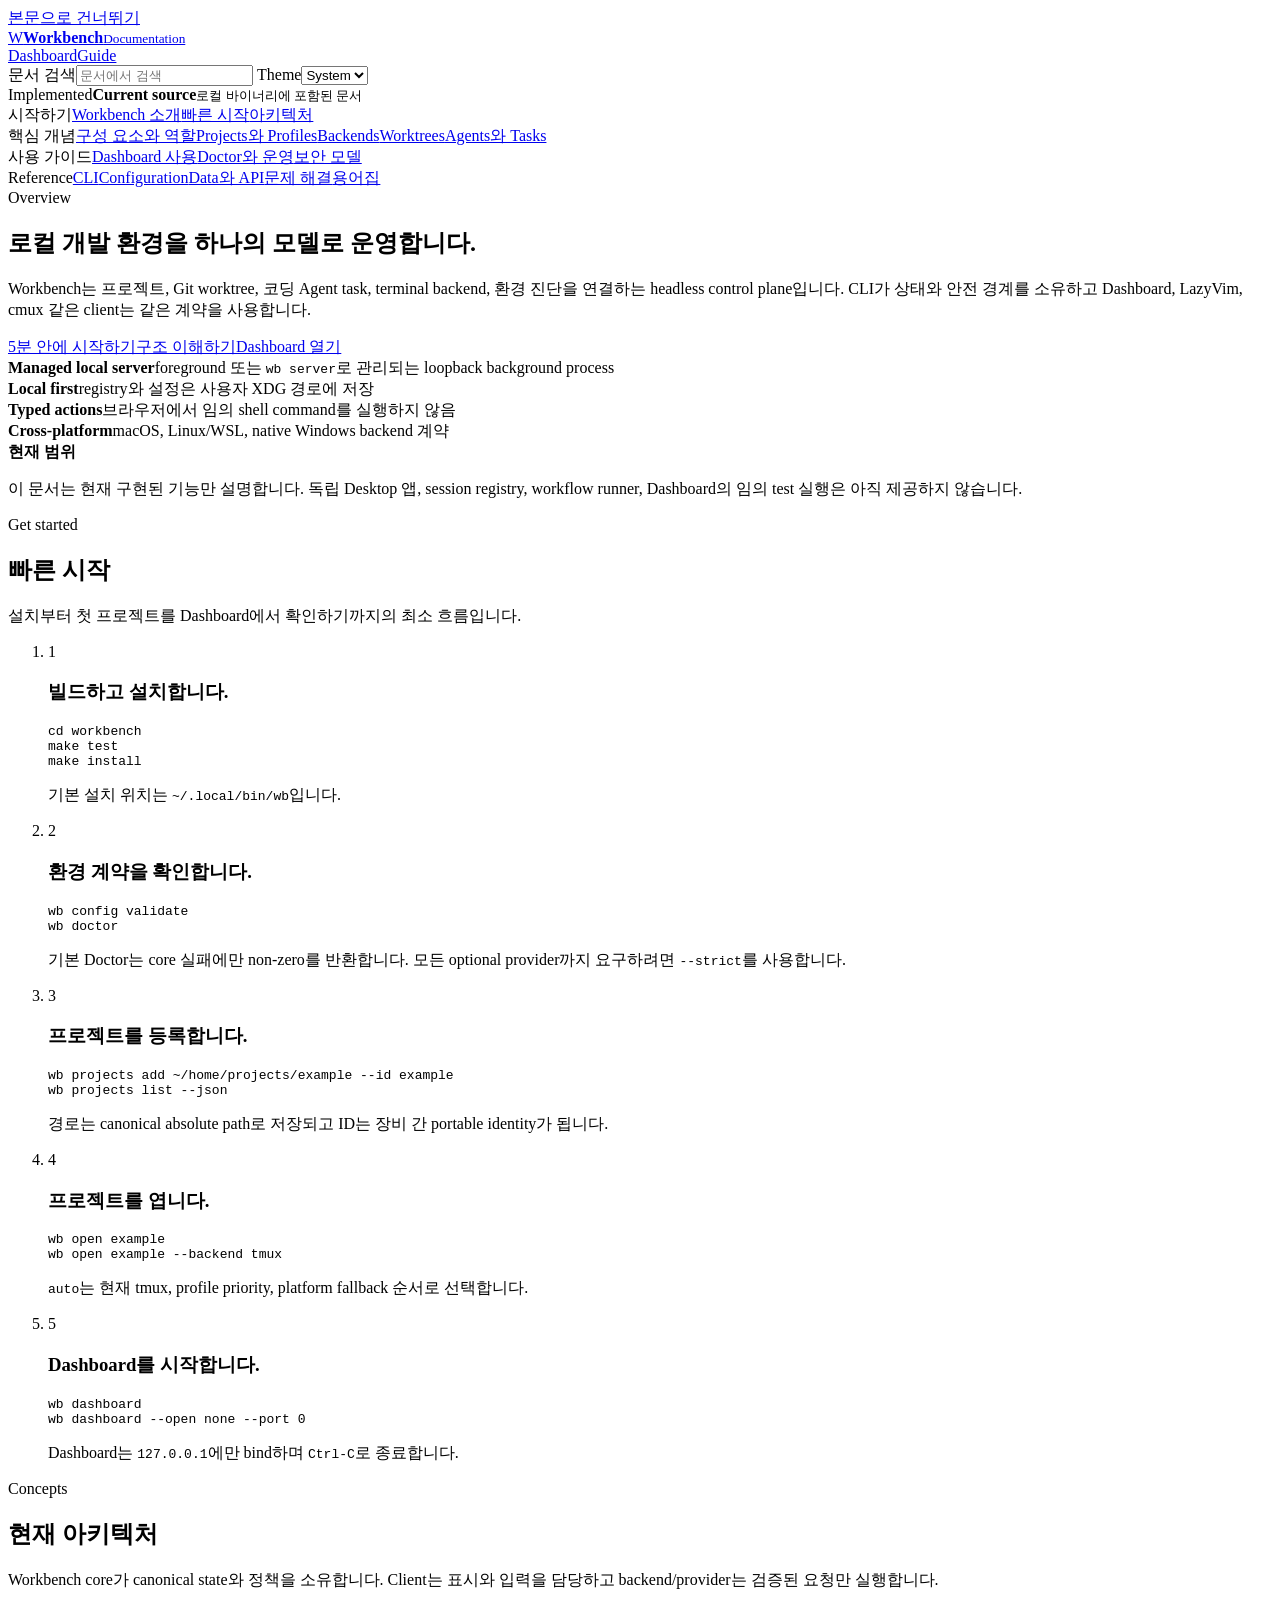
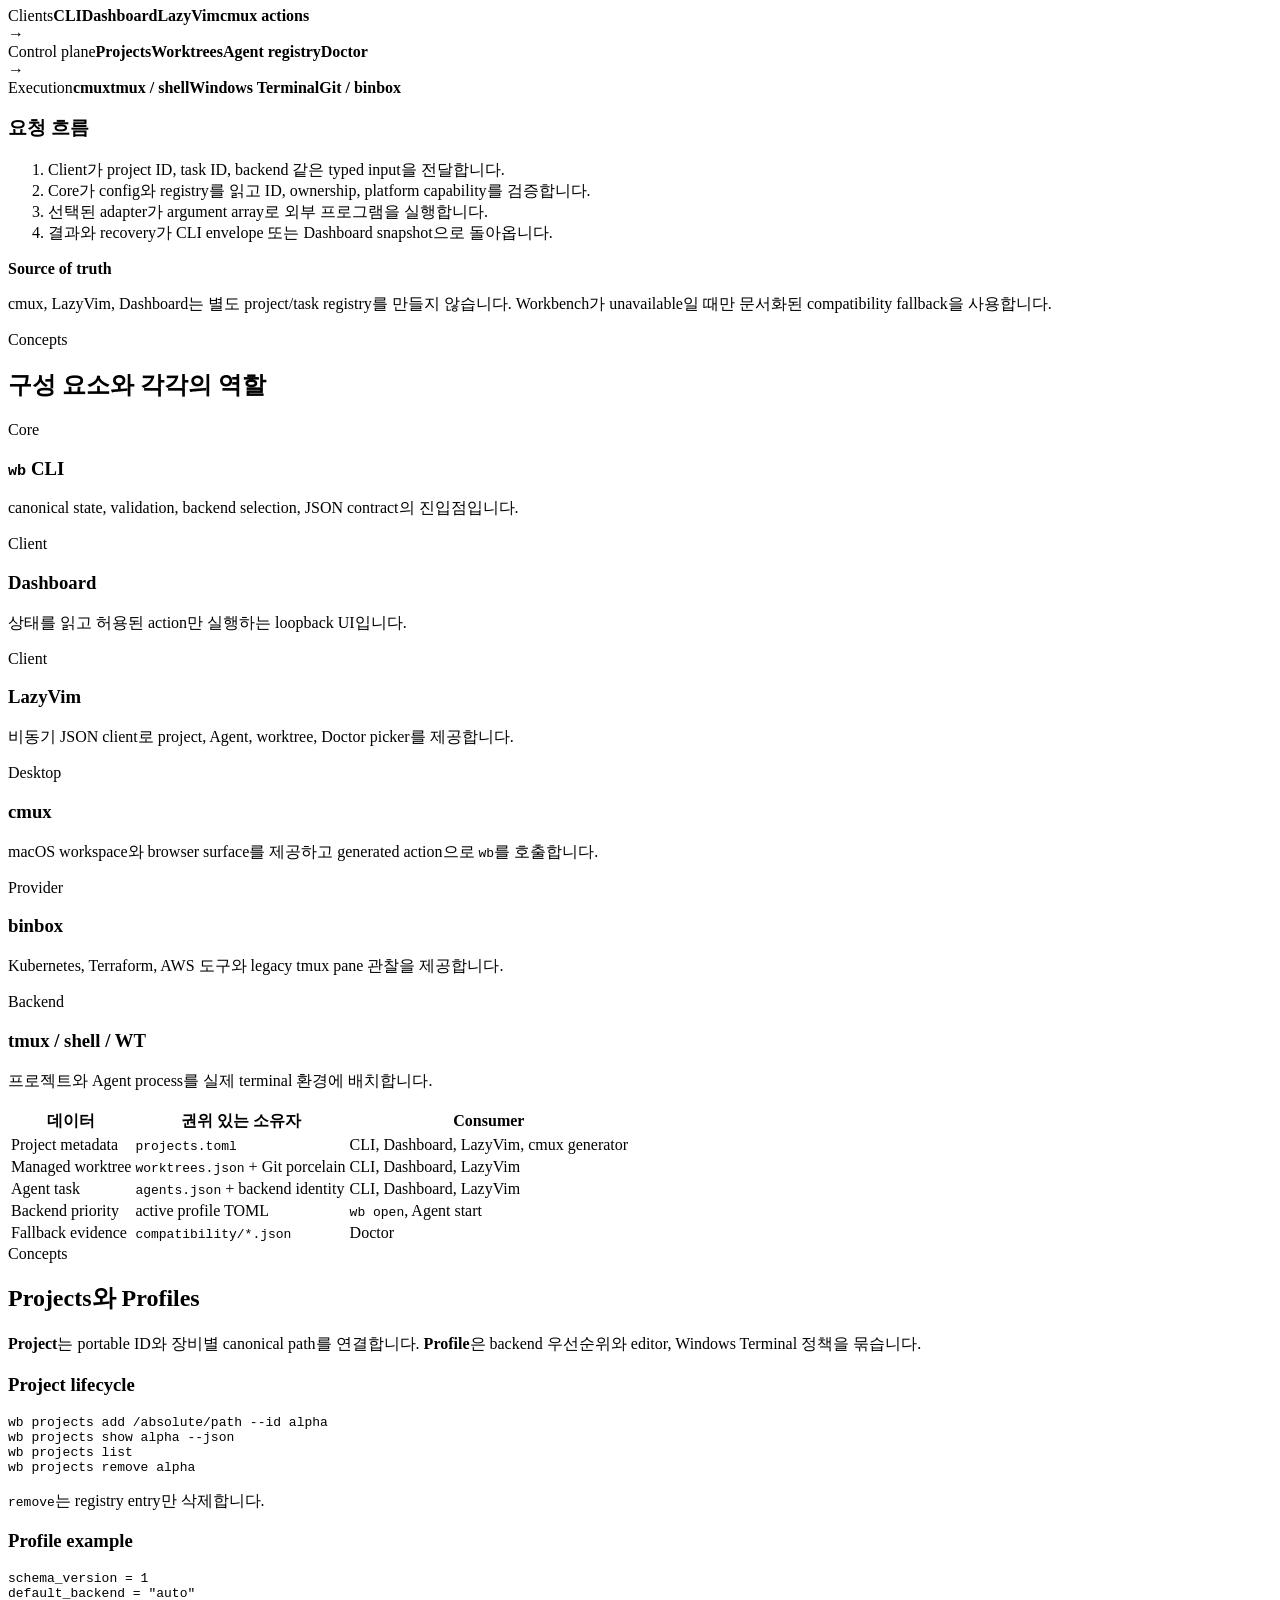
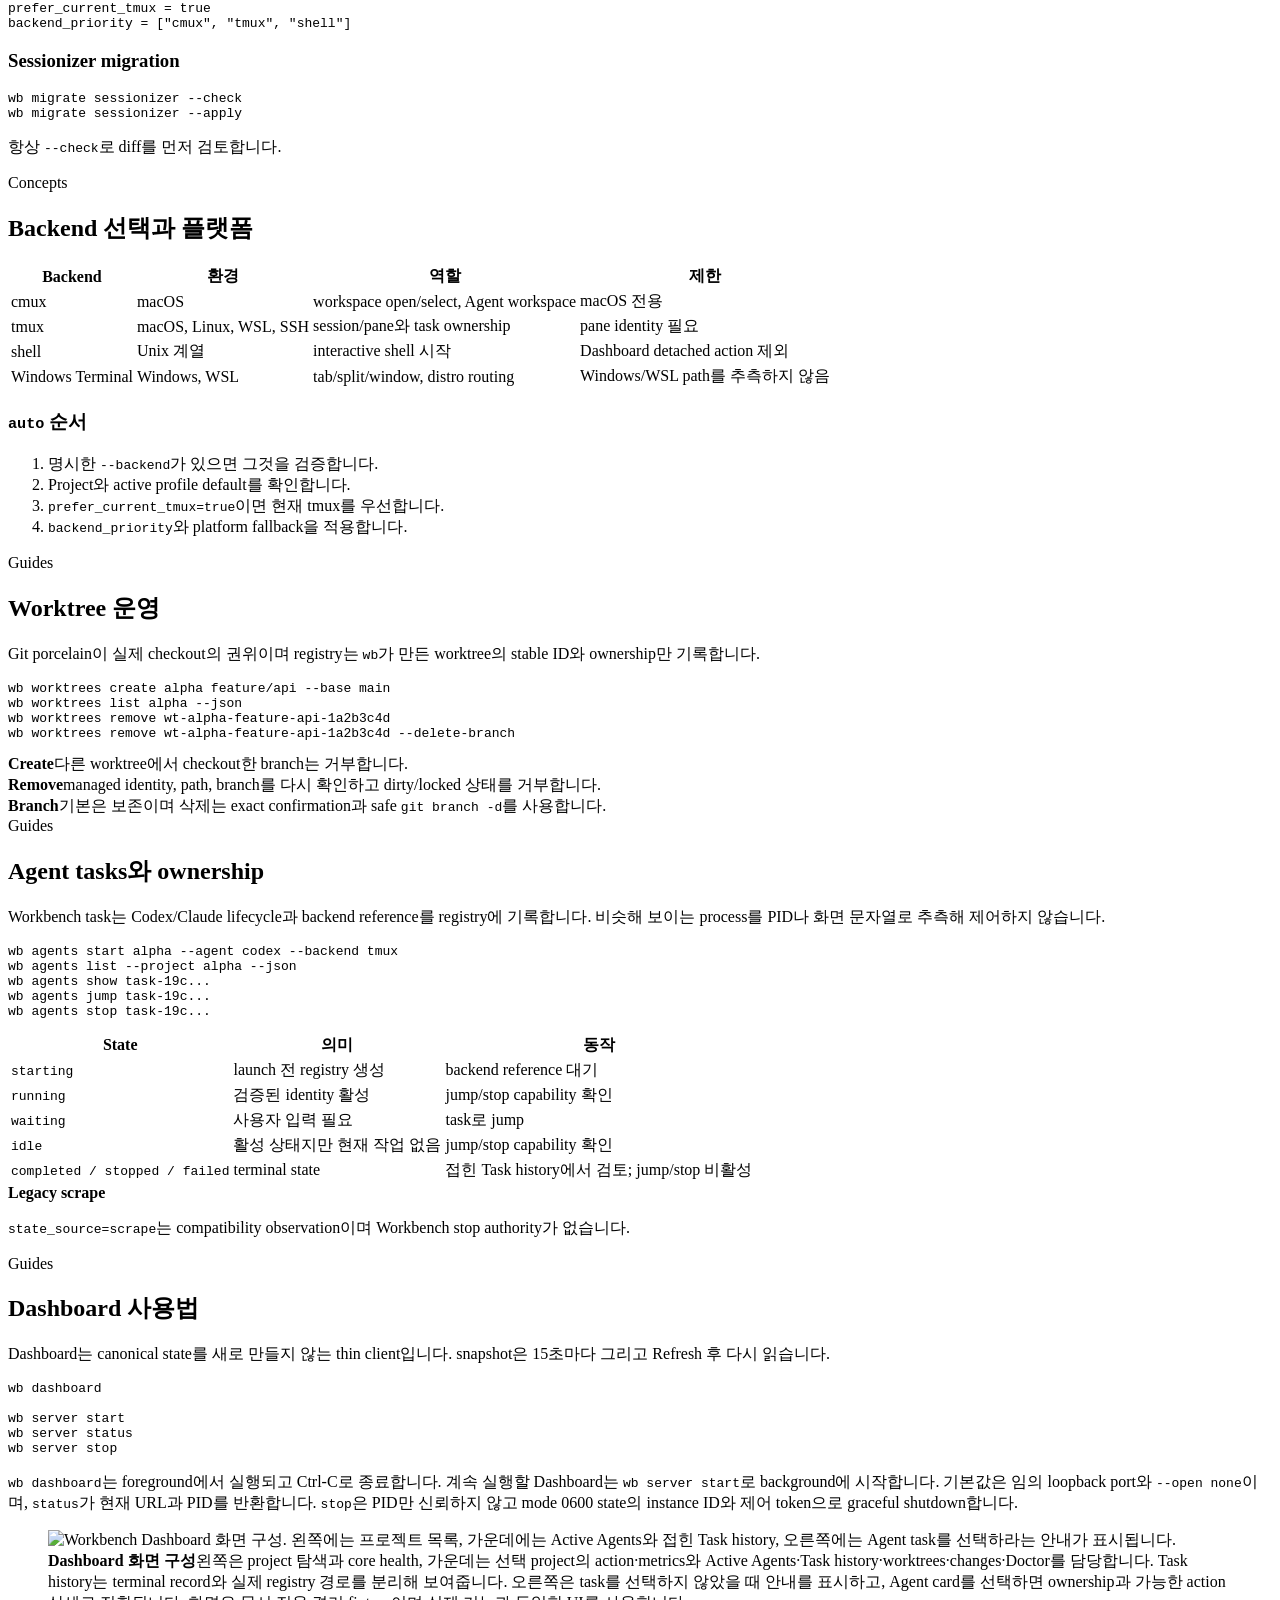
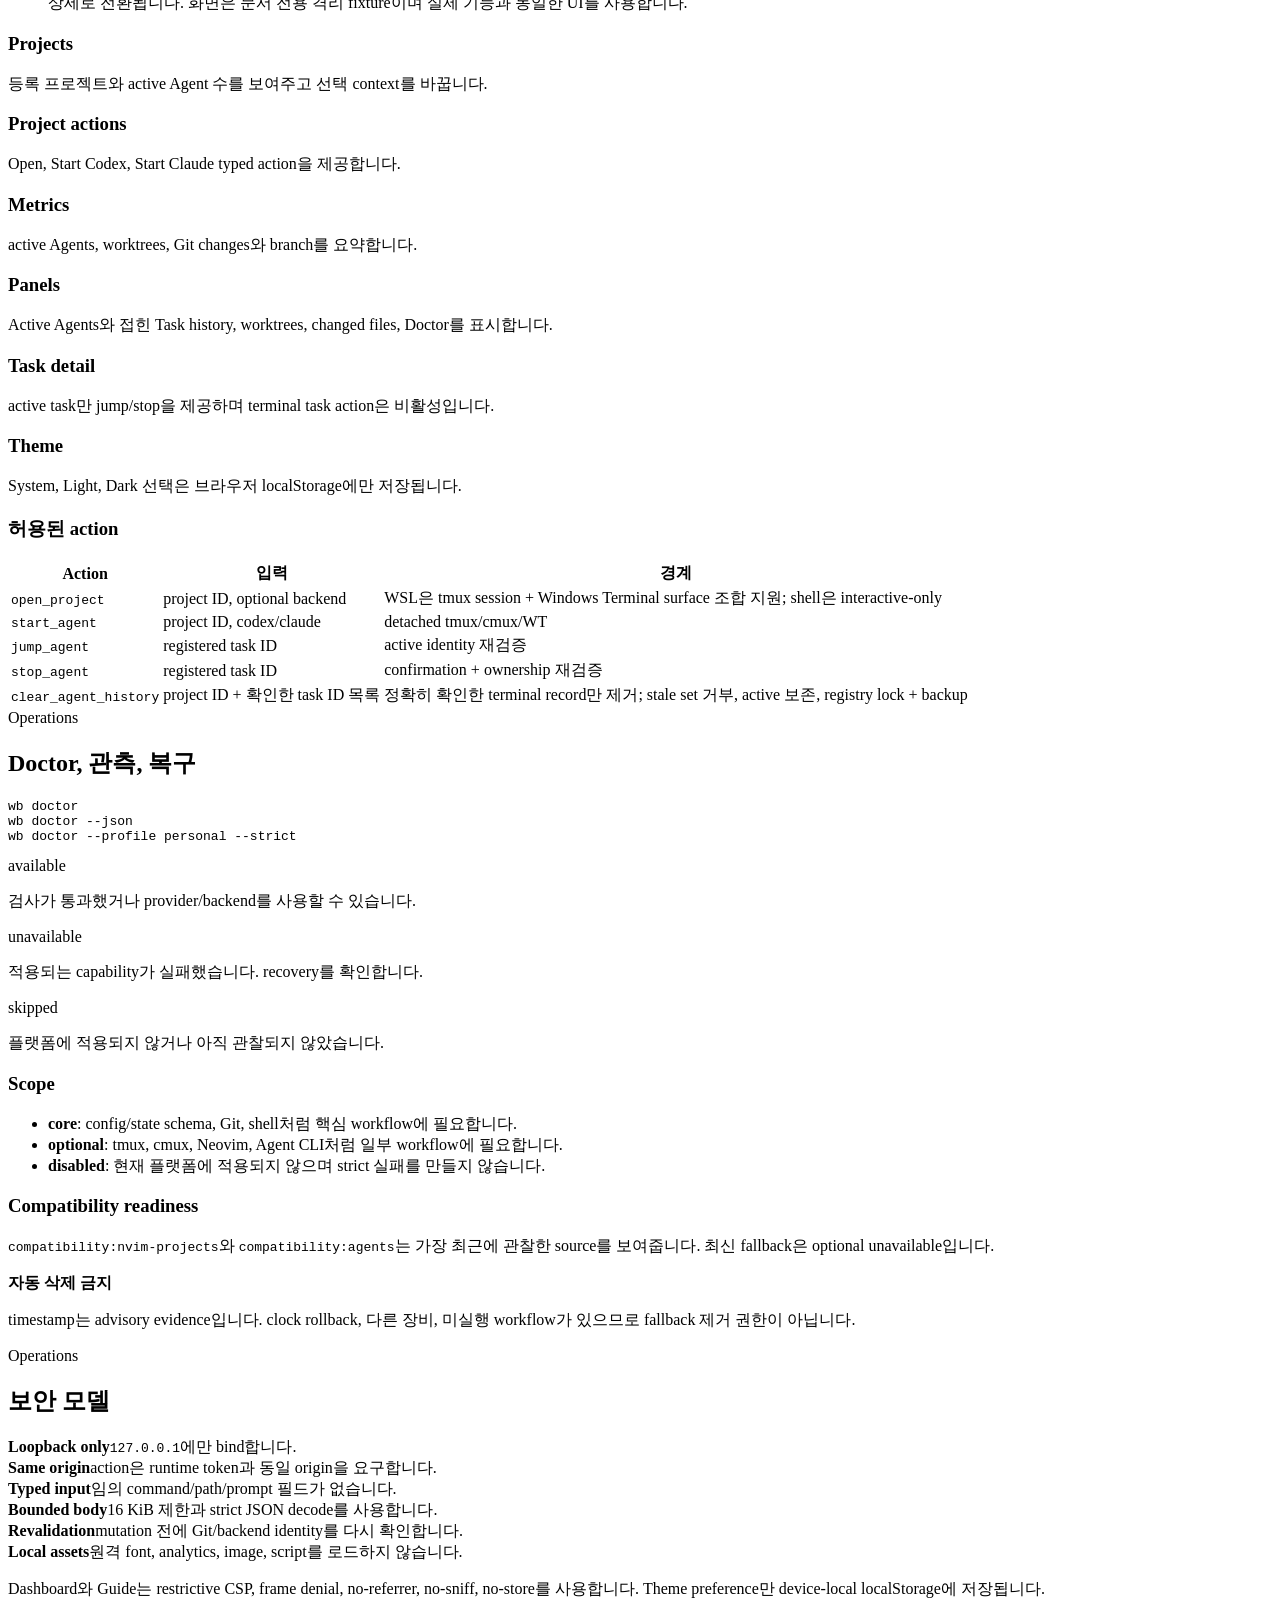
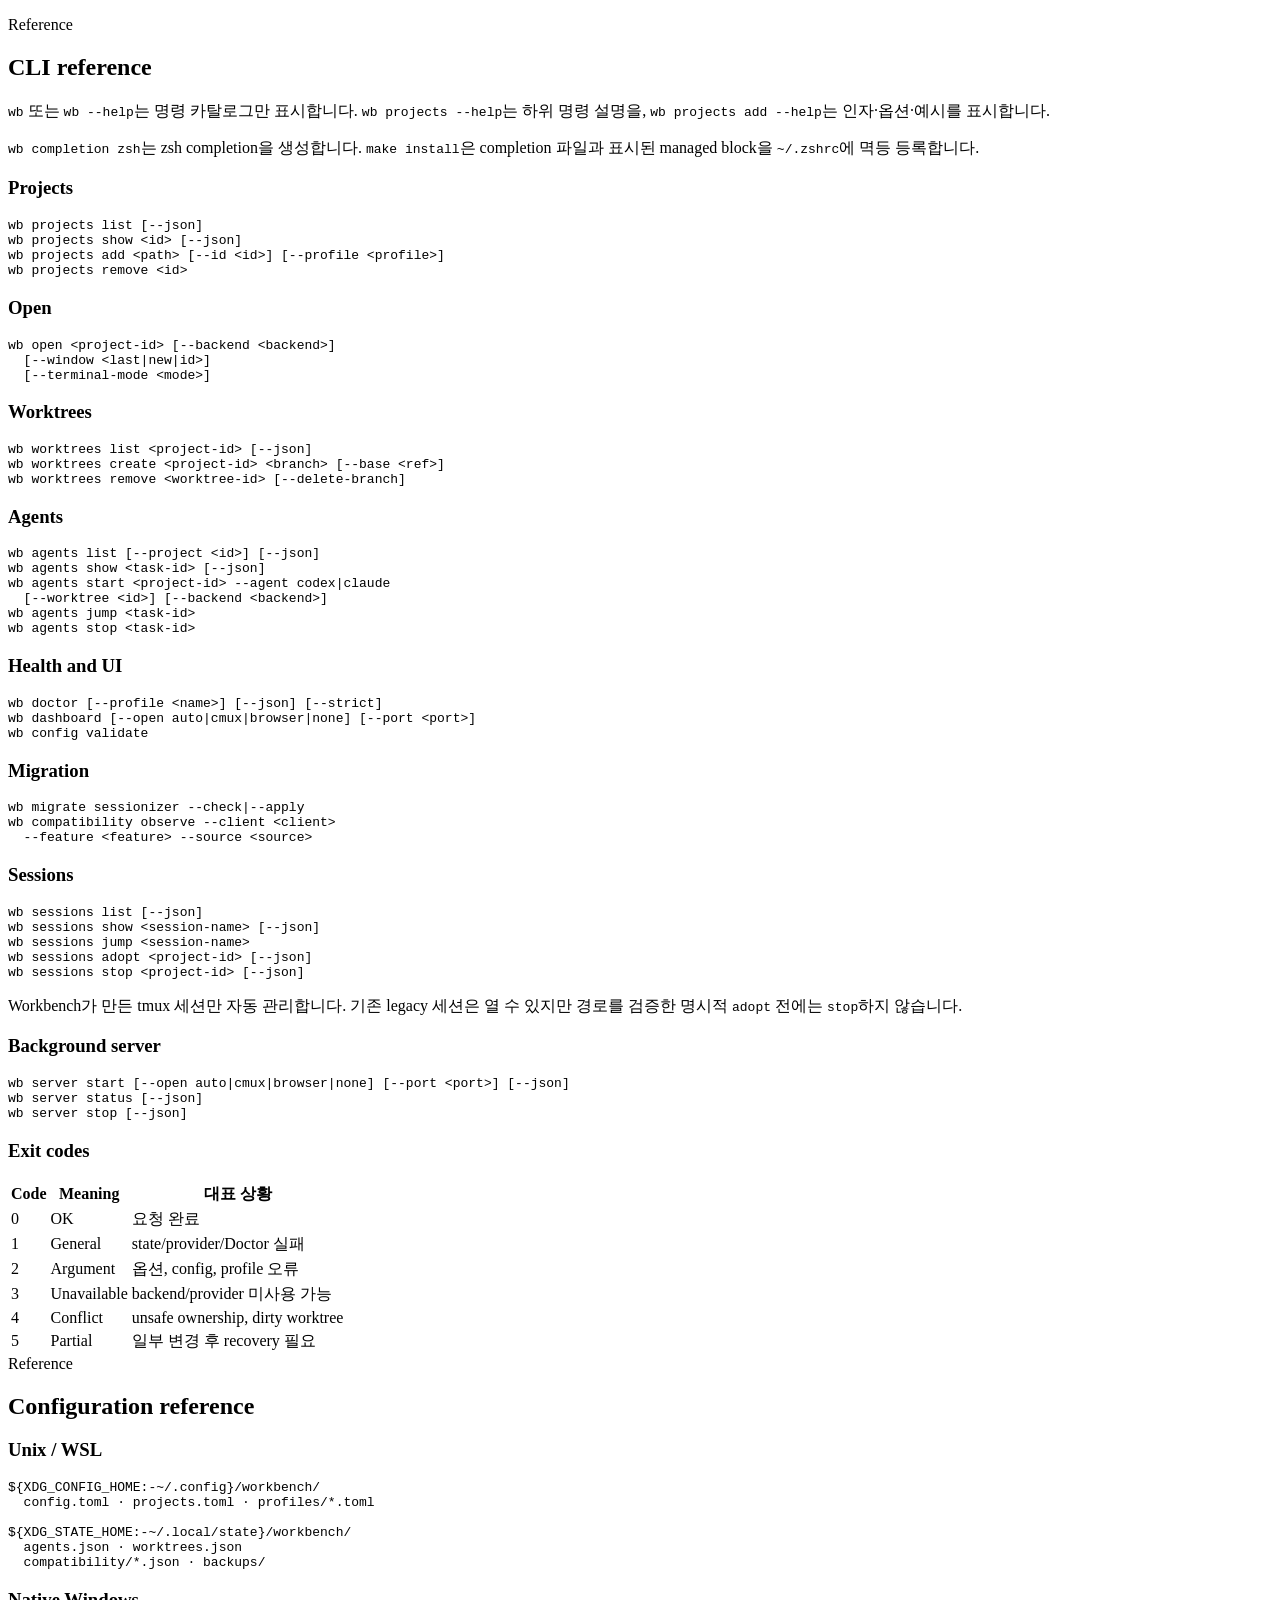
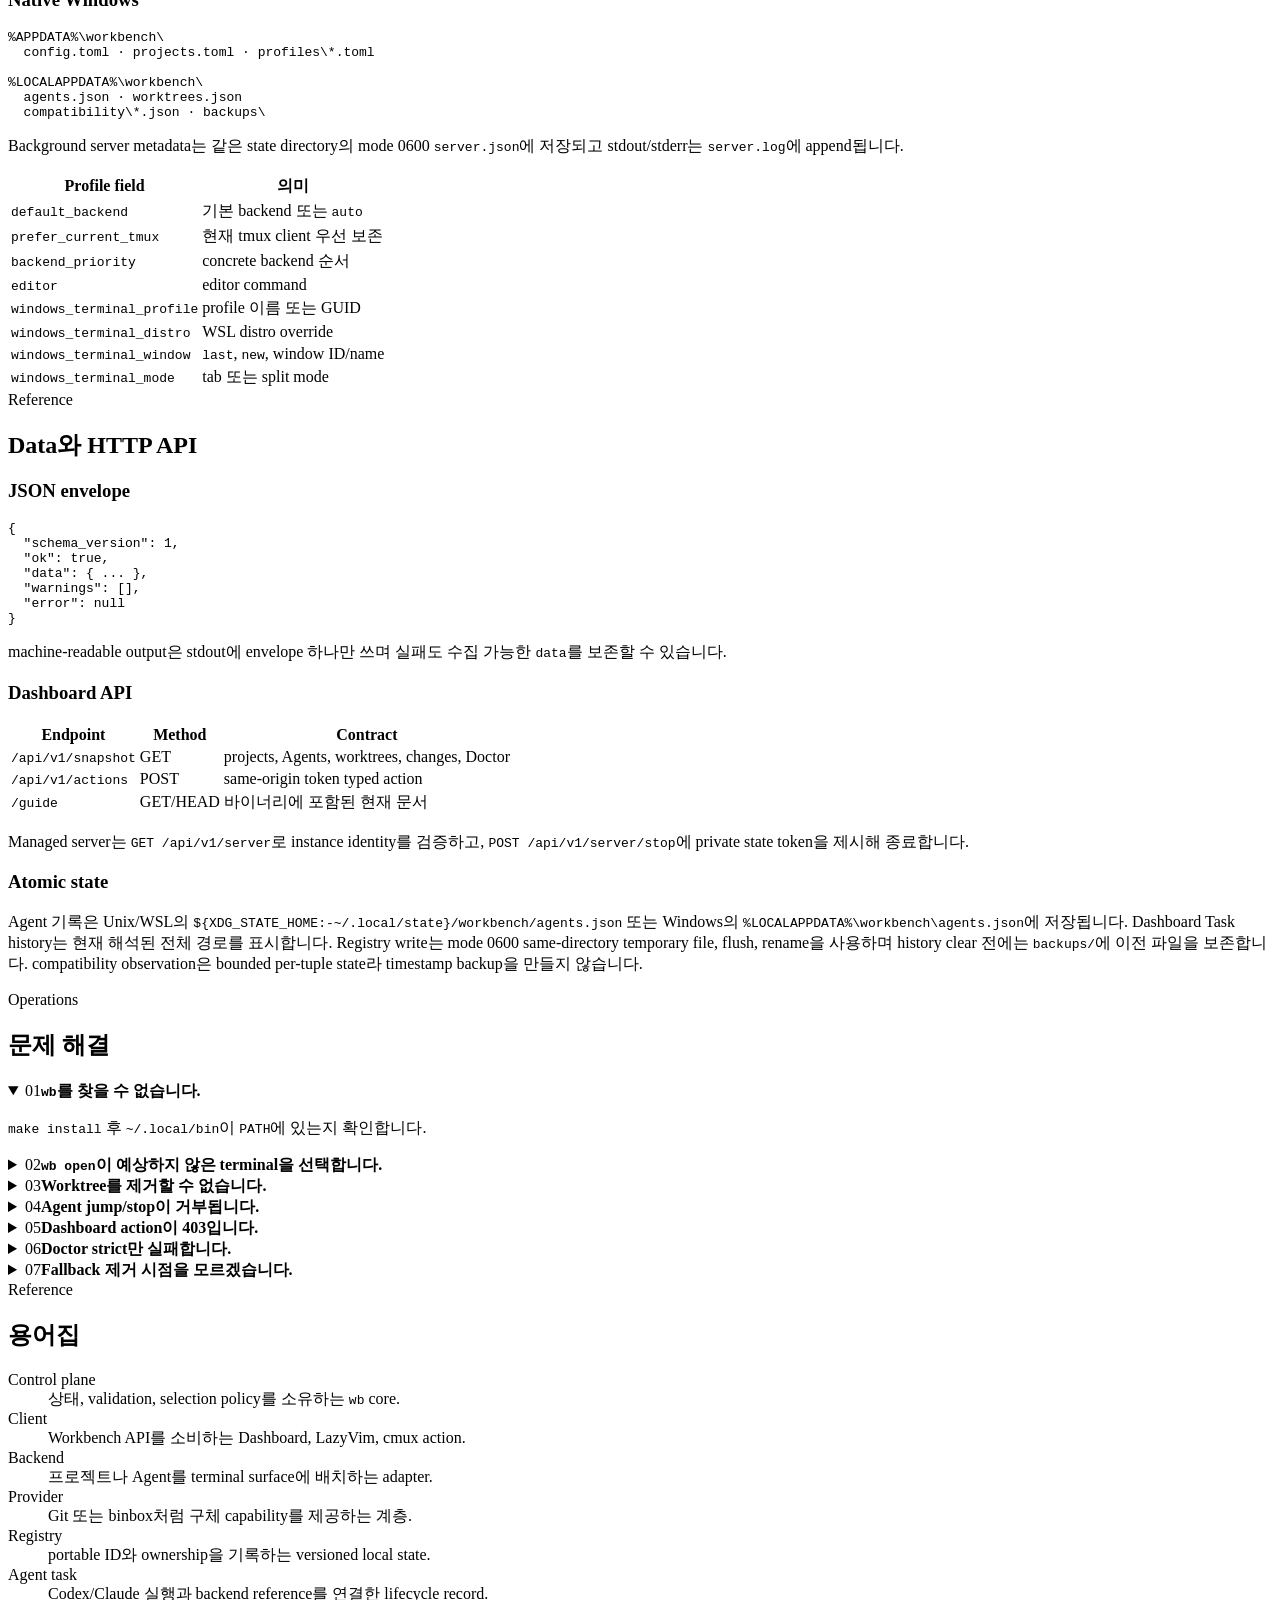
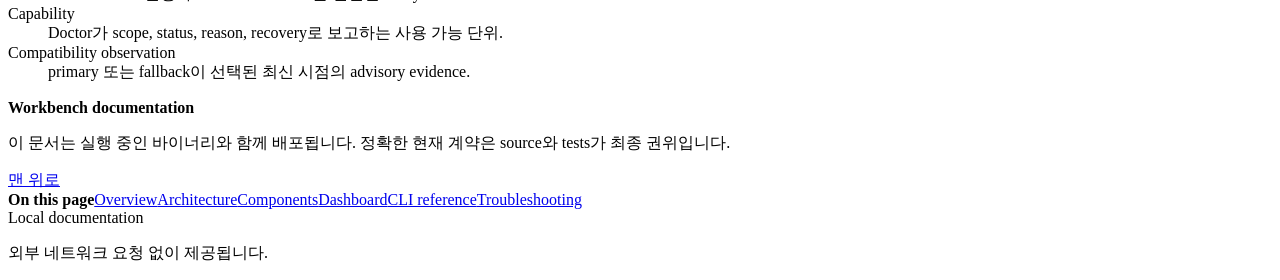
==== internal/dashboard/assets/guide.html @ 6d57bfdc "feat: add managed sessions, server, and CLI help" ====
<!doctype html>
<html lang="ko">
<head>
  <meta charset="utf-8">
  <meta name="viewport" content="width=device-width, initial-scale=1">
  <meta name="description" content="Workbench의 구조, 구성 요소, 기능, 운영 및 문제 해결 가이드">
  <title>Workbench Guide</title>
  <script src="/assets/theme.js"></script>
  <link rel="stylesheet" href="/assets/style.css">
</head>
<body class="guide-page">
  <a class="skip-link" href="#guide-main">본문으로 건너뛰기</a>
  <header class="topbar guide-topbar">
    <div class="topbar-start">
      <a class="brand" href="/" aria-label="Workbench Dashboard"><span class="brand-mark">W</span><span><strong>Workbench</strong><small>Documentation</small></span></a>
      <nav class="product-nav" aria-label="Product"><a href="/">Dashboard</a><a class="active" href="/guide" aria-current="page">Guide</a></nav>
    </div>
    <div class="guide-tools">
      <label class="guide-search"><span class="sr-only">문서 검색</span><input id="guide-search" type="search" placeholder="문서에서 검색" autocomplete="off"></label>
      <label class="theme-control"><span>Theme</span><select id="theme-select" aria-label="Color theme"><option value="system">System</option><option value="light">Light</option><option value="dark">Dark</option></select></label>
    </div>
  </header>
  <div class="guide-layout">
    <aside class="guide-sidebar" aria-label="문서 탐색">
      <div class="guide-version"><span class="status available">Implemented</span><strong>Current source</strong><small>로컬 바이너리에 포함된 문서</small></div>
      <nav class="guide-nav">
        <div><span>시작하기</span><a data-guide-link href="#overview">Workbench 소개</a><a data-guide-link href="#quickstart">빠른 시작</a><a data-guide-link href="#architecture">아키텍처</a></div>
        <div><span>핵심 개념</span><a data-guide-link href="#components">구성 요소와 역할</a><a data-guide-link href="#projects-profiles">Projects와 Profiles</a><a data-guide-link href="#backends">Backends</a><a data-guide-link href="#worktrees">Worktrees</a><a data-guide-link href="#agents">Agents와 Tasks</a></div>
        <div><span>사용 가이드</span><a data-guide-link href="#dashboard-guide">Dashboard 사용</a><a data-guide-link href="#doctor-operations">Doctor와 운영</a><a data-guide-link href="#security">보안 모델</a></div>
        <div><span>Reference</span><a data-guide-link href="#cli-reference">CLI</a><a data-guide-link href="#config-reference">Configuration</a><a data-guide-link href="#data-reference">Data와 API</a><a data-guide-link href="#troubleshooting">문제 해결</a><a data-guide-link href="#glossary">용어집</a></div>
      </nav>
    </aside>
    <main id="guide-main" class="guide-content">
      <div id="guide-search-empty" class="guide-empty" hidden><strong>검색 결과가 없습니다.</strong><span>명령, 구성 요소, 오류 코드 또는 플랫폼 이름으로 다시 검색하세요.</span></div>
      <section id="overview" class="guide-section guide-hero" data-searchable>
        <span class="eyebrow">Overview</span>
        <h1>로컬 개발 환경을 하나의 모델로 운영합니다.</h1>
        <p class="lead">Workbench는 프로젝트, Git worktree, 코딩 Agent task, terminal backend, 환경 진단을 연결하는 headless control plane입니다. CLI가 상태와 안전 경계를 소유하고 Dashboard, LazyVim, cmux 같은 client는 같은 계약을 사용합니다.</p>
        <div class="guide-actions"><a class="button primary" href="#quickstart">5분 안에 시작하기</a><a class="button" href="#architecture">구조 이해하기</a><a class="button" href="/">Dashboard 열기</a></div>
        <div class="feature-strip" aria-label="핵심 특성"><article><strong>Managed local server</strong><span>foreground 또는 <code>wb server</code>로 관리되는 loopback background process</span></article><article><strong>Local first</strong><span>registry와 설정은 사용자 XDG 경로에 저장</span></article><article><strong>Typed actions</strong><span>브라우저에서 임의 shell command를 실행하지 않음</span></article><article><strong>Cross-platform</strong><span>macOS, Linux/WSL, native Windows backend 계약</span></article></div>
        <div class="callout info"><strong>현재 범위</strong><p>이 문서는 현재 구현된 기능만 설명합니다. 독립 Desktop 앱, session registry, workflow runner, Dashboard의 임의 test 실행은 아직 제공하지 않습니다.</p></div>
      </section>
      <section id="quickstart" class="guide-section" data-searchable>
        <span class="eyebrow">Get started</span><h2>빠른 시작</h2><p>설치부터 첫 프로젝트를 Dashboard에서 확인하기까지의 최소 흐름입니다.</p>
        <ol class="steps">
          <li><div><span>1</span><h3>빌드하고 설치합니다.</h3></div><pre><code>cd workbench<br>make test<br>make install</code></pre><p>기본 설치 위치는 <code>~/.local/bin/wb</code>입니다.</p></li>
          <li><div><span>2</span><h3>환경 계약을 확인합니다.</h3></div><pre><code>wb config validate<br>wb doctor</code></pre><p>기본 Doctor는 core 실패에만 non-zero를 반환합니다. 모든 optional provider까지 요구하려면 <code>--strict</code>를 사용합니다.</p></li>
          <li><div><span>3</span><h3>프로젝트를 등록합니다.</h3></div><pre><code>wb projects add ~/home/projects/example --id example<br>wb projects list --json</code></pre><p>경로는 canonical absolute path로 저장되고 ID는 장비 간 portable identity가 됩니다.</p></li>
          <li><div><span>4</span><h3>프로젝트를 엽니다.</h3></div><pre><code>wb open example<br>wb open example --backend tmux</code></pre><p><code>auto</code>는 현재 tmux, profile priority, platform fallback 순서로 선택합니다.</p></li>
          <li><div><span>5</span><h3>Dashboard를 시작합니다.</h3></div><pre><code>wb dashboard<br>wb dashboard --open none --port 0</code></pre><p>Dashboard는 <code>127.0.0.1</code>에만 bind하며 <code>Ctrl-C</code>로 종료합니다.</p></li>
        </ol>
      </section>
      <section id="architecture" class="guide-section" data-searchable>
        <span class="eyebrow">Concepts</span><h2>현재 아키텍처</h2><p>Workbench core가 canonical state와 정책을 소유합니다. Client는 표시와 입력을 담당하고 backend/provider는 검증된 요청만 실행합니다.</p>
        <div class="architecture-flow" role="img" aria-label="Clients call Workbench core, which invokes backends and providers"><div class="architecture-column"><span>Clients</span><strong>CLI</strong><strong>Dashboard</strong><strong>LazyVim</strong><strong>cmux actions</strong></div><div class="architecture-arrow" aria-hidden="true">→</div><div class="architecture-column core"><span>Control plane</span><strong>Projects</strong><strong>Worktrees</strong><strong>Agent registry</strong><strong>Doctor</strong></div><div class="architecture-arrow" aria-hidden="true">→</div><div class="architecture-column"><span>Execution</span><strong>cmux</strong><strong>tmux / shell</strong><strong>Windows Terminal</strong><strong>Git / binbox</strong></div></div>
        <h3>요청 흐름</h3><ol class="compact-list"><li>Client가 project ID, task ID, backend 같은 typed input을 전달합니다.</li><li>Core가 config와 registry를 읽고 ID, ownership, platform capability를 검증합니다.</li><li>선택된 adapter가 argument array로 외부 프로그램을 실행합니다.</li><li>결과와 recovery가 CLI envelope 또는 Dashboard snapshot으로 돌아옵니다.</li></ol>
        <div class="callout warning"><strong>Source of truth</strong><p>cmux, LazyVim, Dashboard는 별도 project/task registry를 만들지 않습니다. Workbench가 unavailable일 때만 문서화된 compatibility fallback을 사용합니다.</p></div>
      </section>
      <section id="components" class="guide-section" data-searchable>
        <span class="eyebrow">Concepts</span><h2>구성 요소와 각각의 역할</h2>
        <div class="component-grid"><article><span class="component-kind">Core</span><h3><code>wb</code> CLI</h3><p>canonical state, validation, backend selection, JSON contract의 진입점입니다.</p></article><article><span class="component-kind">Client</span><h3>Dashboard</h3><p>상태를 읽고 허용된 action만 실행하는 loopback UI입니다.</p></article><article><span class="component-kind">Client</span><h3>LazyVim</h3><p>비동기 JSON client로 project, Agent, worktree, Doctor picker를 제공합니다.</p></article><article><span class="component-kind">Desktop</span><h3>cmux</h3><p>macOS workspace와 browser surface를 제공하고 generated action으로 <code>wb</code>를 호출합니다.</p></article><article><span class="component-kind">Provider</span><h3>binbox</h3><p>Kubernetes, Terraform, AWS 도구와 legacy tmux pane 관찰을 제공합니다.</p></article><article><span class="component-kind">Backend</span><h3>tmux / shell / WT</h3><p>프로젝트와 Agent process를 실제 terminal 환경에 배치합니다.</p></article></div>
        <table><thead><tr><th>데이터</th><th>권위 있는 소유자</th><th>Consumer</th></tr></thead><tbody><tr><td>Project metadata</td><td><code>projects.toml</code></td><td>CLI, Dashboard, LazyVim, cmux generator</td></tr><tr><td>Managed worktree</td><td><code>worktrees.json</code> + Git porcelain</td><td>CLI, Dashboard, LazyVim</td></tr><tr><td>Agent task</td><td><code>agents.json</code> + backend identity</td><td>CLI, Dashboard, LazyVim</td></tr><tr><td>Backend priority</td><td>active profile TOML</td><td><code>wb open</code>, Agent start</td></tr><tr><td>Fallback evidence</td><td><code>compatibility/*.json</code></td><td>Doctor</td></tr></tbody></table>
      </section>
      <section id="projects-profiles" class="guide-section" data-searchable>
        <span class="eyebrow">Concepts</span><h2>Projects와 Profiles</h2><p><strong>Project</strong>는 portable ID와 장비별 canonical path를 연결합니다. <strong>Profile</strong>은 backend 우선순위와 editor, Windows Terminal 정책을 묶습니다.</p>
        <div class="two-column"><article><h3>Project lifecycle</h3><pre><code>wb projects add /absolute/path --id alpha<br>wb projects show alpha --json<br>wb projects list<br>wb projects remove alpha</code></pre><p><code>remove</code>는 registry entry만 삭제합니다.</p></article><article><h3>Profile example</h3><pre><code>schema_version = 1<br>default_backend = "auto"<br>prefer_current_tmux = true<br>backend_priority = ["cmux", "tmux", "shell"]</code></pre></article></div>
        <h3>Sessionizer migration</h3><pre><code>wb migrate sessionizer --check<br>wb migrate sessionizer --apply</code></pre><p>항상 <code>--check</code>로 diff를 먼저 검토합니다.</p>
      </section>
      <section id="backends" class="guide-section" data-searchable>
        <span class="eyebrow">Concepts</span><h2>Backend 선택과 플랫폼</h2>
        <table><thead><tr><th>Backend</th><th>환경</th><th>역할</th><th>제한</th></tr></thead><tbody><tr><td>cmux</td><td>macOS</td><td>workspace open/select, Agent workspace</td><td>macOS 전용</td></tr><tr><td>tmux</td><td>macOS, Linux, WSL, SSH</td><td>session/pane와 task ownership</td><td>pane identity 필요</td></tr><tr><td>shell</td><td>Unix 계열</td><td>interactive shell 시작</td><td>Dashboard detached action 제외</td></tr><tr><td>Windows Terminal</td><td>Windows, WSL</td><td>tab/split/window, distro routing</td><td>Windows/WSL path를 추측하지 않음</td></tr></tbody></table>
        <h3><code>auto</code> 순서</h3><ol class="compact-list"><li>명시한 <code>--backend</code>가 있으면 그것을 검증합니다.</li><li>Project와 active profile default를 확인합니다.</li><li><code>prefer_current_tmux=true</code>이면 현재 tmux를 우선합니다.</li><li><code>backend_priority</code>와 platform fallback을 적용합니다.</li></ol>
      </section>
      <section id="worktrees" class="guide-section" data-searchable>
        <span class="eyebrow">Guides</span><h2>Worktree 운영</h2><p>Git porcelain이 실제 checkout의 권위이며 registry는 <code>wb</code>가 만든 worktree의 stable ID와 ownership만 기록합니다.</p>
        <pre><code>wb worktrees create alpha feature/api --base main<br>wb worktrees list alpha --json<br>wb worktrees remove wt-alpha-feature-api-1a2b3c4d<br>wb worktrees remove wt-alpha-feature-api-1a2b3c4d --delete-branch</code></pre>
        <div class="safety-list"><article><strong>Create</strong><span>다른 worktree에서 checkout한 branch는 거부합니다.</span></article><article><strong>Remove</strong><span>managed identity, path, branch를 다시 확인하고 dirty/locked 상태를 거부합니다.</span></article><article><strong>Branch</strong><span>기본은 보존이며 삭제는 exact confirmation과 safe <code>git branch -d</code>를 사용합니다.</span></article></div>
      </section>
      <section id="agents" class="guide-section" data-searchable>
        <span class="eyebrow">Guides</span><h2>Agent tasks와 ownership</h2><p>Workbench task는 Codex/Claude lifecycle과 backend reference를 registry에 기록합니다. 비슷해 보이는 process를 PID나 화면 문자열로 추측해 제어하지 않습니다.</p>
        <pre><code>wb agents start alpha --agent codex --backend tmux<br>wb agents list --project alpha --json<br>wb agents show task-19c...<br>wb agents jump task-19c...<br>wb agents stop task-19c...</code></pre>
        <table><thead><tr><th>State</th><th>의미</th><th>동작</th></tr></thead><tbody><tr><td><code>starting</code></td><td>launch 전 registry 생성</td><td>backend reference 대기</td></tr><tr><td><code>running</code></td><td>검증된 identity 활성</td><td>jump/stop capability 확인</td></tr><tr><td><code>waiting</code></td><td>사용자 입력 필요</td><td>task로 jump</td></tr><tr><td><code>idle</code></td><td>활성 상태지만 현재 작업 없음</td><td>jump/stop capability 확인</td></tr><tr><td><code>completed / stopped / failed</code></td><td>terminal state</td><td>접힌 Task history에서 검토; jump/stop 비활성</td></tr></tbody></table>
        <div class="callout warning"><strong>Legacy scrape</strong><p><code>state_source=scrape</code>는 compatibility observation이며 Workbench stop authority가 없습니다.</p></div>
      </section>
      <section id="dashboard-guide" class="guide-section" data-searchable>
        <span class="eyebrow">Guides</span><h2>Dashboard 사용법</h2><p>Dashboard는 canonical state를 새로 만들지 않는 thin client입니다. snapshot은 15초마다 그리고 Refresh 후 다시 읽습니다.</p>
        <pre><code>wb dashboard<br><br>wb server start<br>wb server status<br>wb server stop</code></pre><p><code>wb dashboard</code>는 foreground에서 실행되고 Ctrl-C로 종료합니다. 계속 실행할 Dashboard는 <code>wb server start</code>로 background에 시작합니다. 기본값은 임의 loopback port와 <code>--open none</code>이며, <code>status</code>가 현재 URL과 PID를 반환합니다. <code>stop</code>은 PID만 신뢰하지 않고 mode 0600 state의 instance ID와 제어 token으로 graceful shutdown합니다.</p>
        <figure class="guide-figure">
          <img src="/assets/dashboard-overview-light.jpg" width="1265" height="1000" loading="lazy" decoding="async" alt="Workbench Dashboard 화면 구성. 왼쪽에는 프로젝트 목록, 가운데에는 Active Agents와 접힌 Task history, 오른쪽에는 Agent task를 선택하라는 안내가 표시됩니다.">
          <figcaption><strong>Dashboard 화면 구성</strong><span>왼쪽은 project 탐색과 core health, 가운데는 선택 project의 action·metrics와 Active Agents·Task history·worktrees·changes·Doctor를 담당합니다. Task history는 terminal record와 실제 registry 경로를 분리해 보여줍니다. 오른쪽은 task를 선택하지 않았을 때 안내를 표시하고, Agent card를 선택하면 ownership과 가능한 action 상세로 전환됩니다. 화면은 문서 전용 격리 fixture이며 실제 기능과 동일한 UI를 사용합니다.</span></figcaption>
        </figure>
        <div class="component-grid dashboard-map"><article><h3>Projects</h3><p>등록 프로젝트와 active Agent 수를 보여주고 선택 context를 바꿉니다.</p></article><article><h3>Project actions</h3><p>Open, Start Codex, Start Claude typed action을 제공합니다.</p></article><article><h3>Metrics</h3><p>active Agents, worktrees, Git changes와 branch를 요약합니다.</p></article><article><h3>Panels</h3><p>Active Agents와 접힌 Task history, worktrees, changed files, Doctor를 표시합니다.</p></article><article><h3>Task detail</h3><p>active task만 jump/stop을 제공하며 terminal task action은 비활성입니다.</p></article><article><h3>Theme</h3><p>System, Light, Dark 선택은 브라우저 localStorage에만 저장됩니다.</p></article></div>
        <h3>허용된 action</h3><table><thead><tr><th>Action</th><th>입력</th><th>경계</th></tr></thead><tbody><tr><td><code>open_project</code></td><td>project ID, optional backend</td><td>WSL은 tmux session + Windows Terminal surface 조합 지원; shell은 interactive-only</td></tr><tr><td><code>start_agent</code></td><td>project ID, codex/claude</td><td>detached tmux/cmux/WT</td></tr><tr><td><code>jump_agent</code></td><td>registered task ID</td><td>active identity 재검증</td></tr><tr><td><code>stop_agent</code></td><td>registered task ID</td><td>confirmation + ownership 재검증</td></tr><tr><td><code>clear_agent_history</code></td><td>project ID + 확인한 task ID 목록</td><td>정확히 확인한 terminal record만 제거; stale set 거부, active 보존, registry lock + backup</td></tr></tbody></table>
      </section>
      <section id="doctor-operations" class="guide-section" data-searchable>
        <span class="eyebrow">Operations</span><h2>Doctor, 관측, 복구</h2><pre><code>wb doctor<br>wb doctor --json<br>wb doctor --profile personal --strict</code></pre>
        <div class="status-grid"><article><span class="status available">available</span><p>검사가 통과했거나 provider/backend를 사용할 수 있습니다.</p></article><article><span class="status unavailable">unavailable</span><p>적용되는 capability가 실패했습니다. recovery를 확인합니다.</p></article><article><span class="status skipped">skipped</span><p>플랫폼에 적용되지 않거나 아직 관찰되지 않았습니다.</p></article></div>
        <h3>Scope</h3><ul class="compact-list"><li><strong>core</strong>: config/state schema, Git, shell처럼 핵심 workflow에 필요합니다.</li><li><strong>optional</strong>: tmux, cmux, Neovim, Agent CLI처럼 일부 workflow에 필요합니다.</li><li><strong>disabled</strong>: 현재 플랫폼에 적용되지 않으며 strict 실패를 만들지 않습니다.</li></ul>
        <h3>Compatibility readiness</h3><p><code>compatibility:nvim-projects</code>와 <code>compatibility:agents</code>는 가장 최근에 관찰한 source를 보여줍니다. 최신 fallback은 optional unavailable입니다.</p>
        <div class="callout warning"><strong>자동 삭제 금지</strong><p>timestamp는 advisory evidence입니다. clock rollback, 다른 장비, 미실행 workflow가 있으므로 fallback 제거 권한이 아닙니다.</p></div>
      </section>
      <section id="security" class="guide-section" data-searchable>
        <span class="eyebrow">Operations</span><h2>보안 모델</h2>
        <div class="safety-list"><article><strong>Loopback only</strong><span><code>127.0.0.1</code>에만 bind합니다.</span></article><article><strong>Same origin</strong><span>action은 runtime token과 동일 origin을 요구합니다.</span></article><article><strong>Typed input</strong><span>임의 command/path/prompt 필드가 없습니다.</span></article><article><strong>Bounded body</strong><span>16 KiB 제한과 strict JSON decode를 사용합니다.</span></article><article><strong>Revalidation</strong><span>mutation 전에 Git/backend identity를 다시 확인합니다.</span></article><article><strong>Local assets</strong><span>원격 font, analytics, image, script를 로드하지 않습니다.</span></article></div>
        <p>Dashboard와 Guide는 restrictive CSP, frame denial, no-referrer, no-sniff, no-store를 사용합니다. Theme preference만 device-local localStorage에 저장됩니다.</p>
      </section>
      <section id="cli-reference" class="guide-section" data-searchable>
        <span class="eyebrow">Reference</span><h2>CLI reference</h2>
        <p><code>wb</code> 또는 <code>wb --help</code>는 명령 카탈로그만 표시합니다. <code>wb projects --help</code>는 하위 명령 설명을, <code>wb projects add --help</code>는 인자·옵션·예시를 표시합니다.</p>
        <p><code>wb completion zsh</code>는 zsh completion을 생성합니다. <code>make install</code>은 completion 파일과 표시된 managed block을 <code>~/.zshrc</code>에 멱등 등록합니다.</p>
        <div class="reference-groups"><article><h3>Projects</h3><pre><code>wb projects list [--json]<br>wb projects show &lt;id&gt; [--json]<br>wb projects add &lt;path&gt; [--id &lt;id&gt;] [--profile &lt;profile&gt;]<br>wb projects remove &lt;id&gt;</code></pre></article><article><h3>Open</h3><pre><code>wb open &lt;project-id&gt; [--backend &lt;backend&gt;]<br>  [--window &lt;last|new|id&gt;]<br>  [--terminal-mode &lt;mode&gt;]</code></pre></article><article><h3>Worktrees</h3><pre><code>wb worktrees list &lt;project-id&gt; [--json]<br>wb worktrees create &lt;project-id&gt; &lt;branch&gt; [--base &lt;ref&gt;]<br>wb worktrees remove &lt;worktree-id&gt; [--delete-branch]</code></pre></article><article><h3>Agents</h3><pre><code>wb agents list [--project &lt;id&gt;] [--json]<br>wb agents show &lt;task-id&gt; [--json]<br>wb agents start &lt;project-id&gt; --agent codex|claude<br>  [--worktree &lt;id&gt;] [--backend &lt;backend&gt;]<br>wb agents jump &lt;task-id&gt;<br>wb agents stop &lt;task-id&gt;</code></pre></article><article><h3>Health and UI</h3><pre><code>wb doctor [--profile &lt;name&gt;] [--json] [--strict]<br>wb dashboard [--open auto|cmux|browser|none] [--port &lt;port&gt;]<br>wb config validate</code></pre></article><article><h3>Migration</h3><pre><code>wb migrate sessionizer --check|--apply<br>wb compatibility observe --client &lt;client&gt;<br>  --feature &lt;feature&gt; --source &lt;source&gt;</code></pre></article></div>
        <h3>Sessions</h3><pre><code>wb sessions list [--json]<br>wb sessions show &lt;session-name&gt; [--json]<br>wb sessions jump &lt;session-name&gt;<br>wb sessions adopt &lt;project-id&gt; [--json]<br>wb sessions stop &lt;project-id&gt; [--json]</code></pre>
        <p>Workbench가 만든 tmux 세션만 자동 관리합니다. 기존 legacy 세션은 열 수 있지만 경로를 검증한 명시적 <code>adopt</code> 전에는 <code>stop</code>하지 않습니다.</p>
        <h3>Background server</h3><pre><code>wb server start [--open auto|cmux|browser|none] [--port &lt;port&gt;] [--json]<br>wb server status [--json]<br>wb server stop [--json]</code></pre>
        <h3>Exit codes</h3><table><thead><tr><th>Code</th><th>Meaning</th><th>대표 상황</th></tr></thead><tbody><tr><td>0</td><td>OK</td><td>요청 완료</td></tr><tr><td>1</td><td>General</td><td>state/provider/Doctor 실패</td></tr><tr><td>2</td><td>Argument</td><td>옵션, config, profile 오류</td></tr><tr><td>3</td><td>Unavailable</td><td>backend/provider 미사용 가능</td></tr><tr><td>4</td><td>Conflict</td><td>unsafe ownership, dirty worktree</td></tr><tr><td>5</td><td>Partial</td><td>일부 변경 후 recovery 필요</td></tr></tbody></table>
      </section>
      <section id="config-reference" class="guide-section" data-searchable>
        <span class="eyebrow">Reference</span><h2>Configuration reference</h2>
        <div class="two-column"><article><h3>Unix / WSL</h3><pre><code>${XDG_CONFIG_HOME:-~/.config}/workbench/<br>  config.toml · projects.toml · profiles/*.toml<br><br>${XDG_STATE_HOME:-~/.local/state}/workbench/<br>  agents.json · worktrees.json<br>  compatibility/*.json · backups/</code></pre></article><article><h3>Native Windows</h3><pre><code>%APPDATA%\workbench\<br>  config.toml · projects.toml · profiles\*.toml<br><br>%LOCALAPPDATA%\workbench\<br>  agents.json · worktrees.json<br>  compatibility\*.json · backups\</code></pre></article></div>
        <p>Background server metadata는 같은 state directory의 mode 0600 <code>server.json</code>에 저장되고 stdout/stderr는 <code>server.log</code>에 append됩니다.</p>
        <table><thead><tr><th>Profile field</th><th>의미</th></tr></thead><tbody><tr><td><code>default_backend</code></td><td>기본 backend 또는 <code>auto</code></td></tr><tr><td><code>prefer_current_tmux</code></td><td>현재 tmux client 우선 보존</td></tr><tr><td><code>backend_priority</code></td><td>concrete backend 순서</td></tr><tr><td><code>editor</code></td><td>editor command</td></tr><tr><td><code>windows_terminal_profile</code></td><td>profile 이름 또는 GUID</td></tr><tr><td><code>windows_terminal_distro</code></td><td>WSL distro override</td></tr><tr><td><code>windows_terminal_window</code></td><td><code>last</code>, <code>new</code>, window ID/name</td></tr><tr><td><code>windows_terminal_mode</code></td><td>tab 또는 split mode</td></tr></tbody></table>
      </section>
      <section id="data-reference" class="guide-section" data-searchable>
        <span class="eyebrow">Reference</span><h2>Data와 HTTP API</h2><h3>JSON envelope</h3><pre><code>{<br>  "schema_version": 1,<br>  "ok": true,<br>  "data": { ... },<br>  "warnings": [],<br>  "error": null<br>}</code></pre><p>machine-readable output은 stdout에 envelope 하나만 쓰며 실패도 수집 가능한 <code>data</code>를 보존할 수 있습니다.</p>
        <h3>Dashboard API</h3><table><thead><tr><th>Endpoint</th><th>Method</th><th>Contract</th></tr></thead><tbody><tr><td><code>/api/v1/snapshot</code></td><td>GET</td><td>projects, Agents, worktrees, changes, Doctor</td></tr><tr><td><code>/api/v1/actions</code></td><td>POST</td><td>same-origin token typed action</td></tr><tr><td><code>/guide</code></td><td>GET/HEAD</td><td>바이너리에 포함된 현재 문서</td></tr></tbody></table>
        <p>Managed server는 <code>GET /api/v1/server</code>로 instance identity를 검증하고, <code>POST /api/v1/server/stop</code>에 private state token을 제시해 종료합니다.</p>
        <h3>Atomic state</h3><p>Agent 기록은 Unix/WSL의 <code>${XDG_STATE_HOME:-~/.local/state}/workbench/agents.json</code> 또는 Windows의 <code>%LOCALAPPDATA%\workbench\agents.json</code>에 저장됩니다. Dashboard Task history는 현재 해석된 전체 경로를 표시합니다. Registry write는 mode 0600 same-directory temporary file, flush, rename을 사용하며 history clear 전에는 <code>backups/</code>에 이전 파일을 보존합니다. compatibility observation은 bounded per-tuple state라 timestamp backup을 만들지 않습니다.</p>
      </section>
      <section id="troubleshooting" class="guide-section" data-searchable>
        <span class="eyebrow">Operations</span><h2>문제 해결</h2>
        <div class="troubleshooting-list"><details open><summary><span>01</span><strong><code>wb</code>를 찾을 수 없습니다.</strong></summary><p><code>make install</code> 후 <code>~/.local/bin</code>이 <code>PATH</code>에 있는지 확인합니다.</p></details><details><summary><span>02</span><strong><code>wb open</code>이 예상하지 않은 terminal을 선택합니다.</strong></summary><p><code>wb doctor</code>, <code>prefer_current_tmux</code>, <code>backend_priority</code>를 확인하고 <code>--backend</code>로 selection 문제를 분리합니다.</p></details><details><summary><span>03</span><strong>Worktree를 제거할 수 없습니다.</strong></summary><p><code>git status</code>와 managed/dirty/locked 여부를 확인합니다. Workbench는 <code>--force</code>를 사용하지 않습니다.</p></details><details><summary><span>04</span><strong>Agent jump/stop이 거부됩니다.</strong></summary><p><code>wb agents show</code>로 backend reference와 state source를 확인합니다. safely reconnectable하지 않으면 추측 제어를 하지 않습니다.</p></details><details><summary><span>05</span><strong>Dashboard action이 403입니다.</strong></summary><p>같은 URL과 origin을 사용하고 오래된 tab은 새로고침합니다. token은 process마다 새로 생성됩니다.</p></details><details><summary><span>06</span><strong>Doctor strict만 실패합니다.</strong></summary><p>optional unavailable을 확인하고 이 장비에서 해당 workflow가 필수인지 판단합니다.</p></details><details><summary><span>07</span><strong>Fallback 제거 시점을 모르겠습니다.</strong></summary><p>대표 사용 주기, 다른 장비, clean profile, rollback을 함께 검토합니다. point-in-time available만으로 삭제하지 않습니다.</p></details></div>
      </section>
      <section id="glossary" class="guide-section" data-searchable>
        <span class="eyebrow">Reference</span><h2>용어집</h2>
        <dl class="glossary"><dt>Control plane</dt><dd>상태, validation, selection policy를 소유하는 <code>wb</code> core.</dd><dt>Client</dt><dd>Workbench API를 소비하는 Dashboard, LazyVim, cmux action.</dd><dt>Backend</dt><dd>프로젝트나 Agent를 terminal surface에 배치하는 adapter.</dd><dt>Provider</dt><dd>Git 또는 binbox처럼 구체 capability를 제공하는 계층.</dd><dt>Registry</dt><dd>portable ID와 ownership을 기록하는 versioned local state.</dd><dt>Agent task</dt><dd>Codex/Claude 실행과 backend reference를 연결한 lifecycle record.</dd><dt>Capability</dt><dd>Doctor가 scope, status, reason, recovery로 보고하는 사용 가능 단위.</dd><dt>Compatibility observation</dt><dd>primary 또는 fallback이 선택된 최신 시점의 advisory evidence.</dd></dl>
        <div class="guide-footer"><strong>Workbench documentation</strong><p>이 문서는 실행 중인 바이너리와 함께 배포됩니다. 정확한 현재 계약은 source와 tests가 최종 권위입니다.</p><a href="#overview">맨 위로</a></div>
      </section>
    </main>
    <aside class="guide-toc" aria-label="이 페이지"><strong>On this page</strong><a href="#overview">Overview</a><a href="#architecture">Architecture</a><a href="#components">Components</a><a href="#dashboard-guide">Dashboard</a><a href="#cli-reference">CLI reference</a><a href="#troubleshooting">Troubleshooting</a><div class="guide-toc-note"><span>Local documentation</span><p>외부 네트워크 요청 없이 제공됩니다.</p></div></aside>
  </div>
  <script src="/assets/guide.js" defer></script>
</body>
</html>
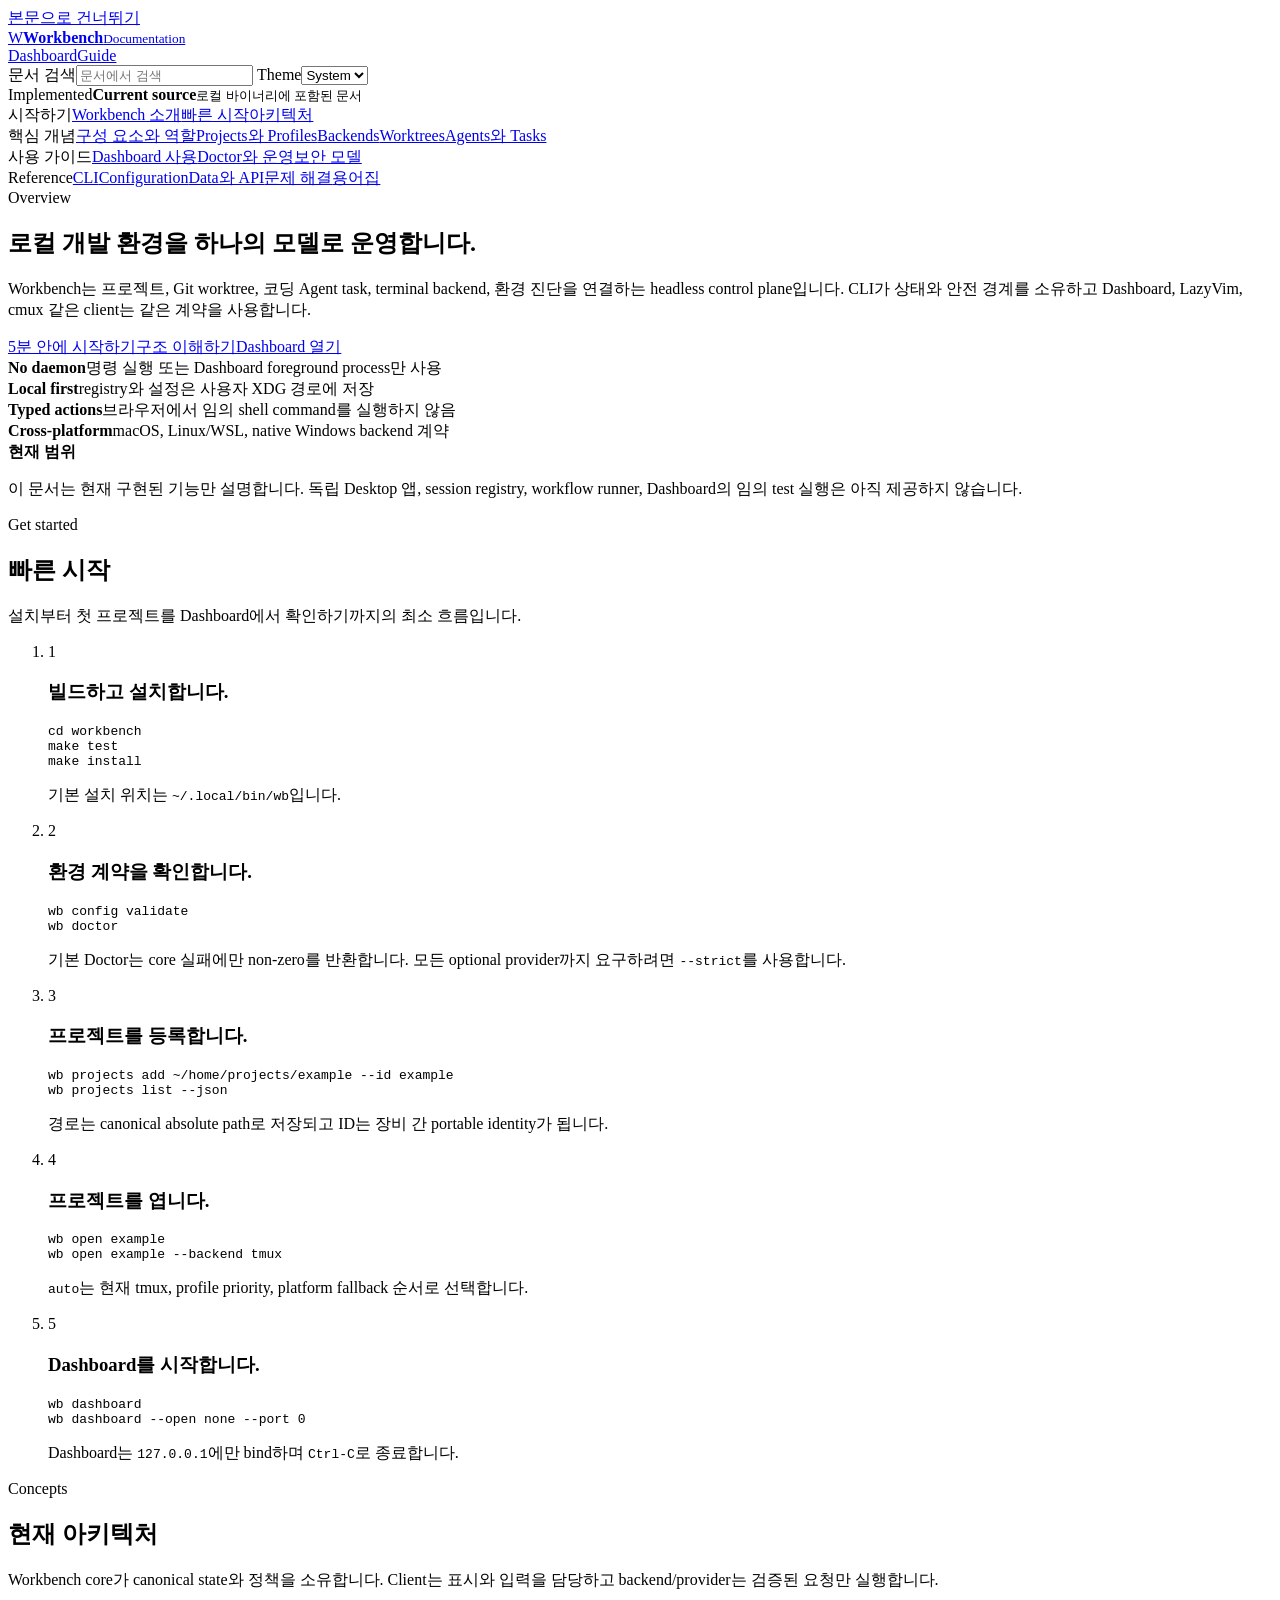
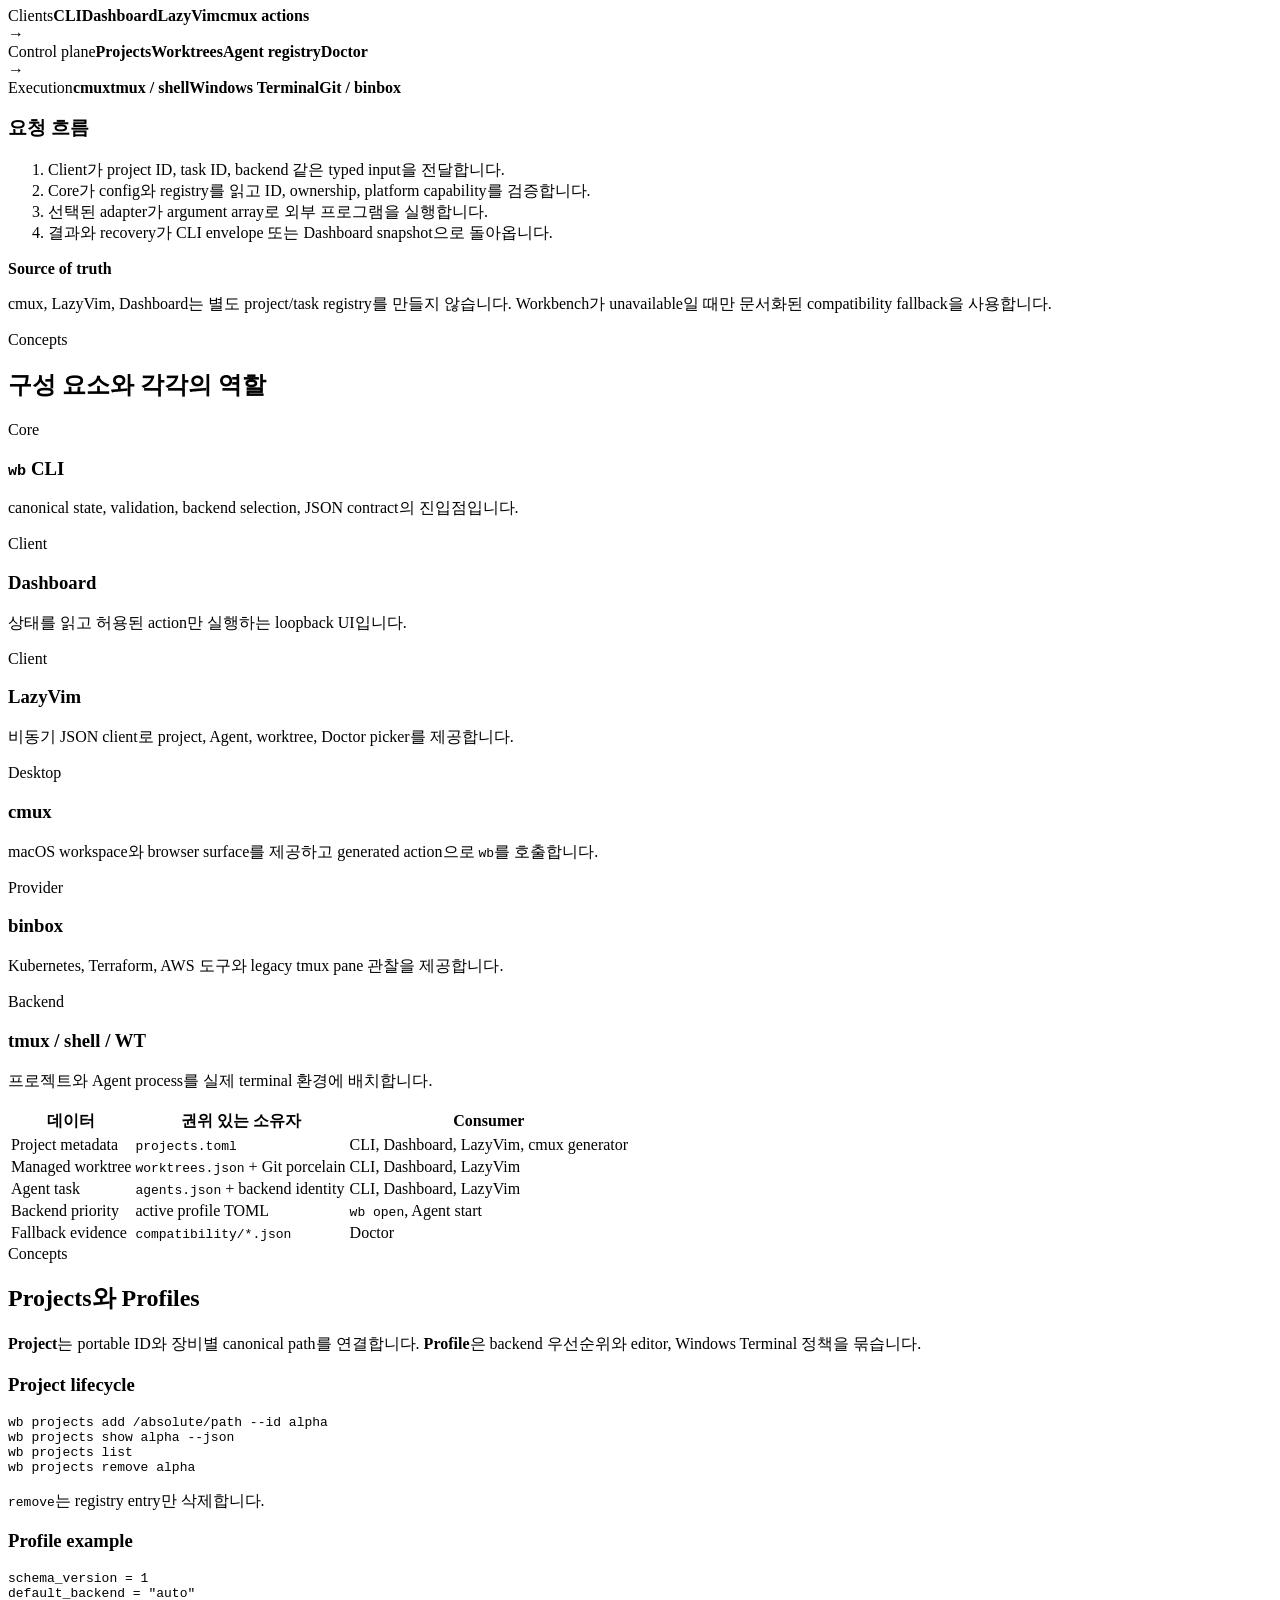
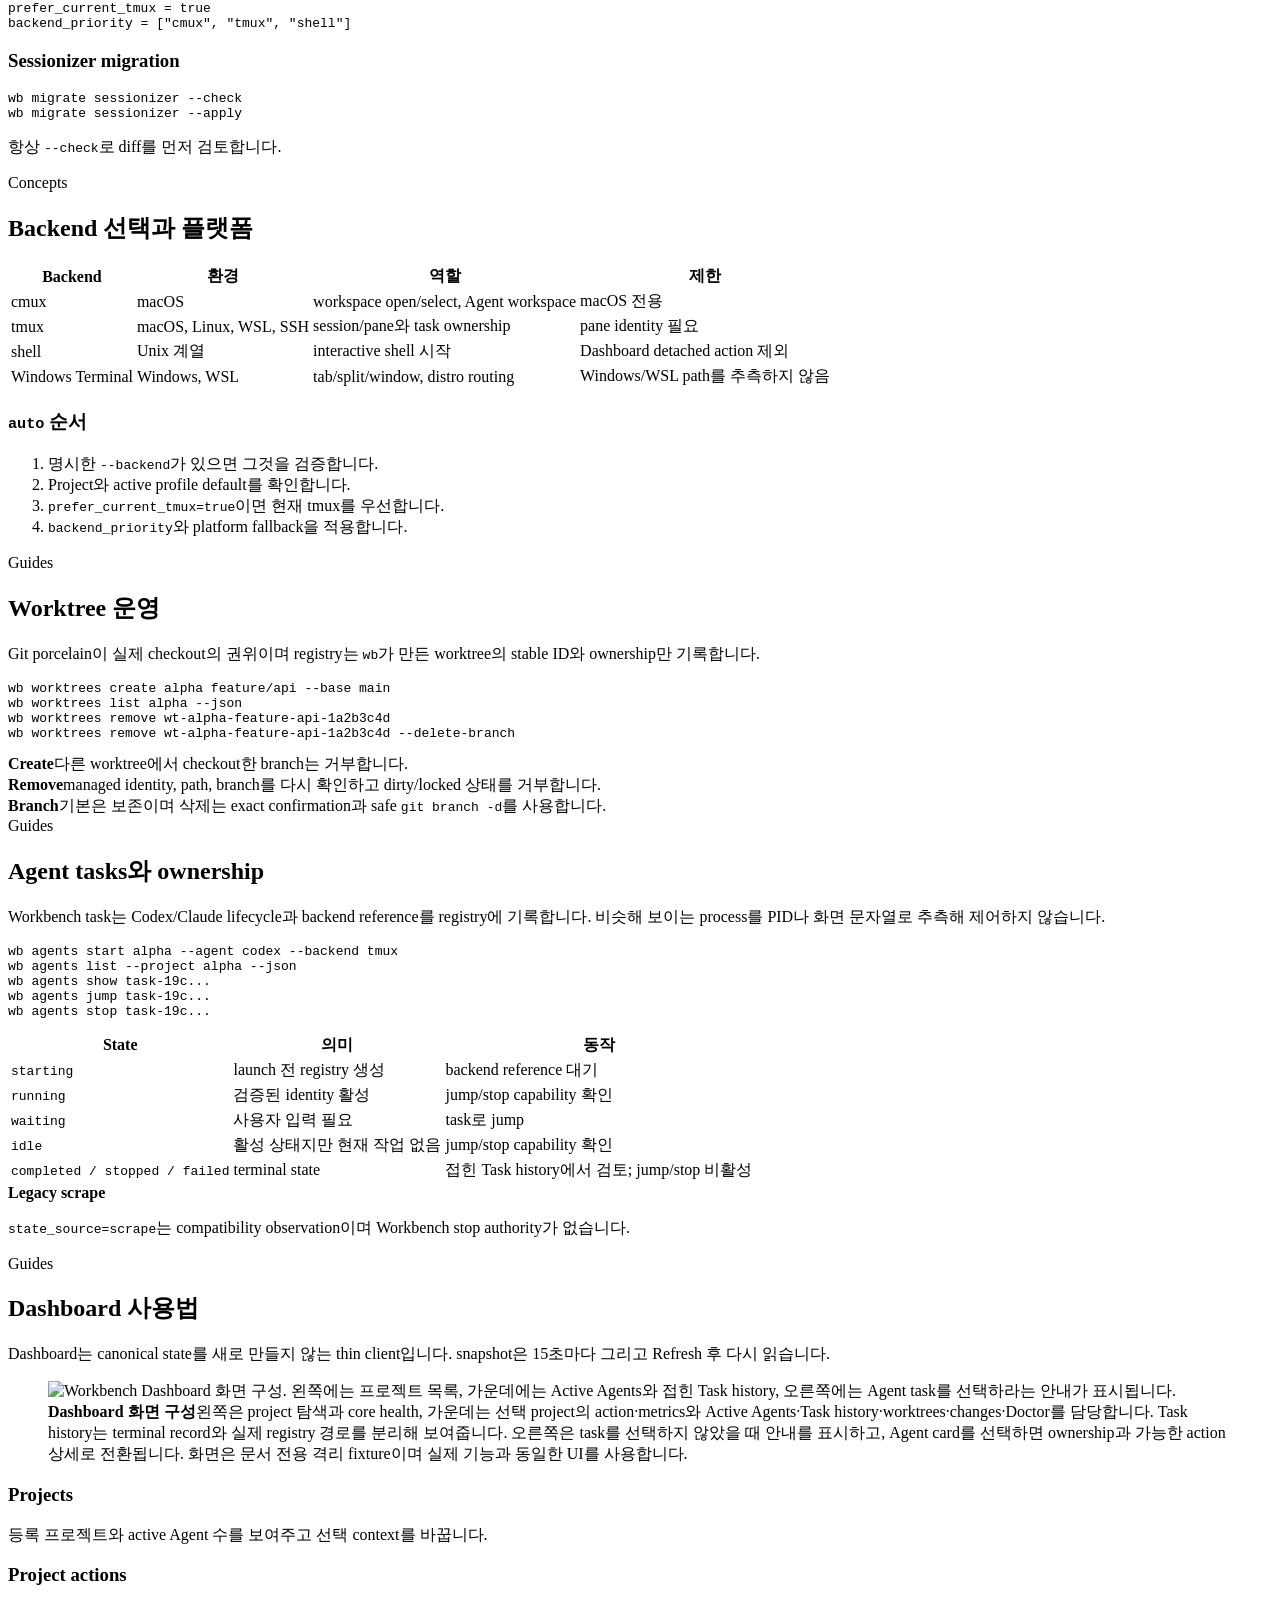
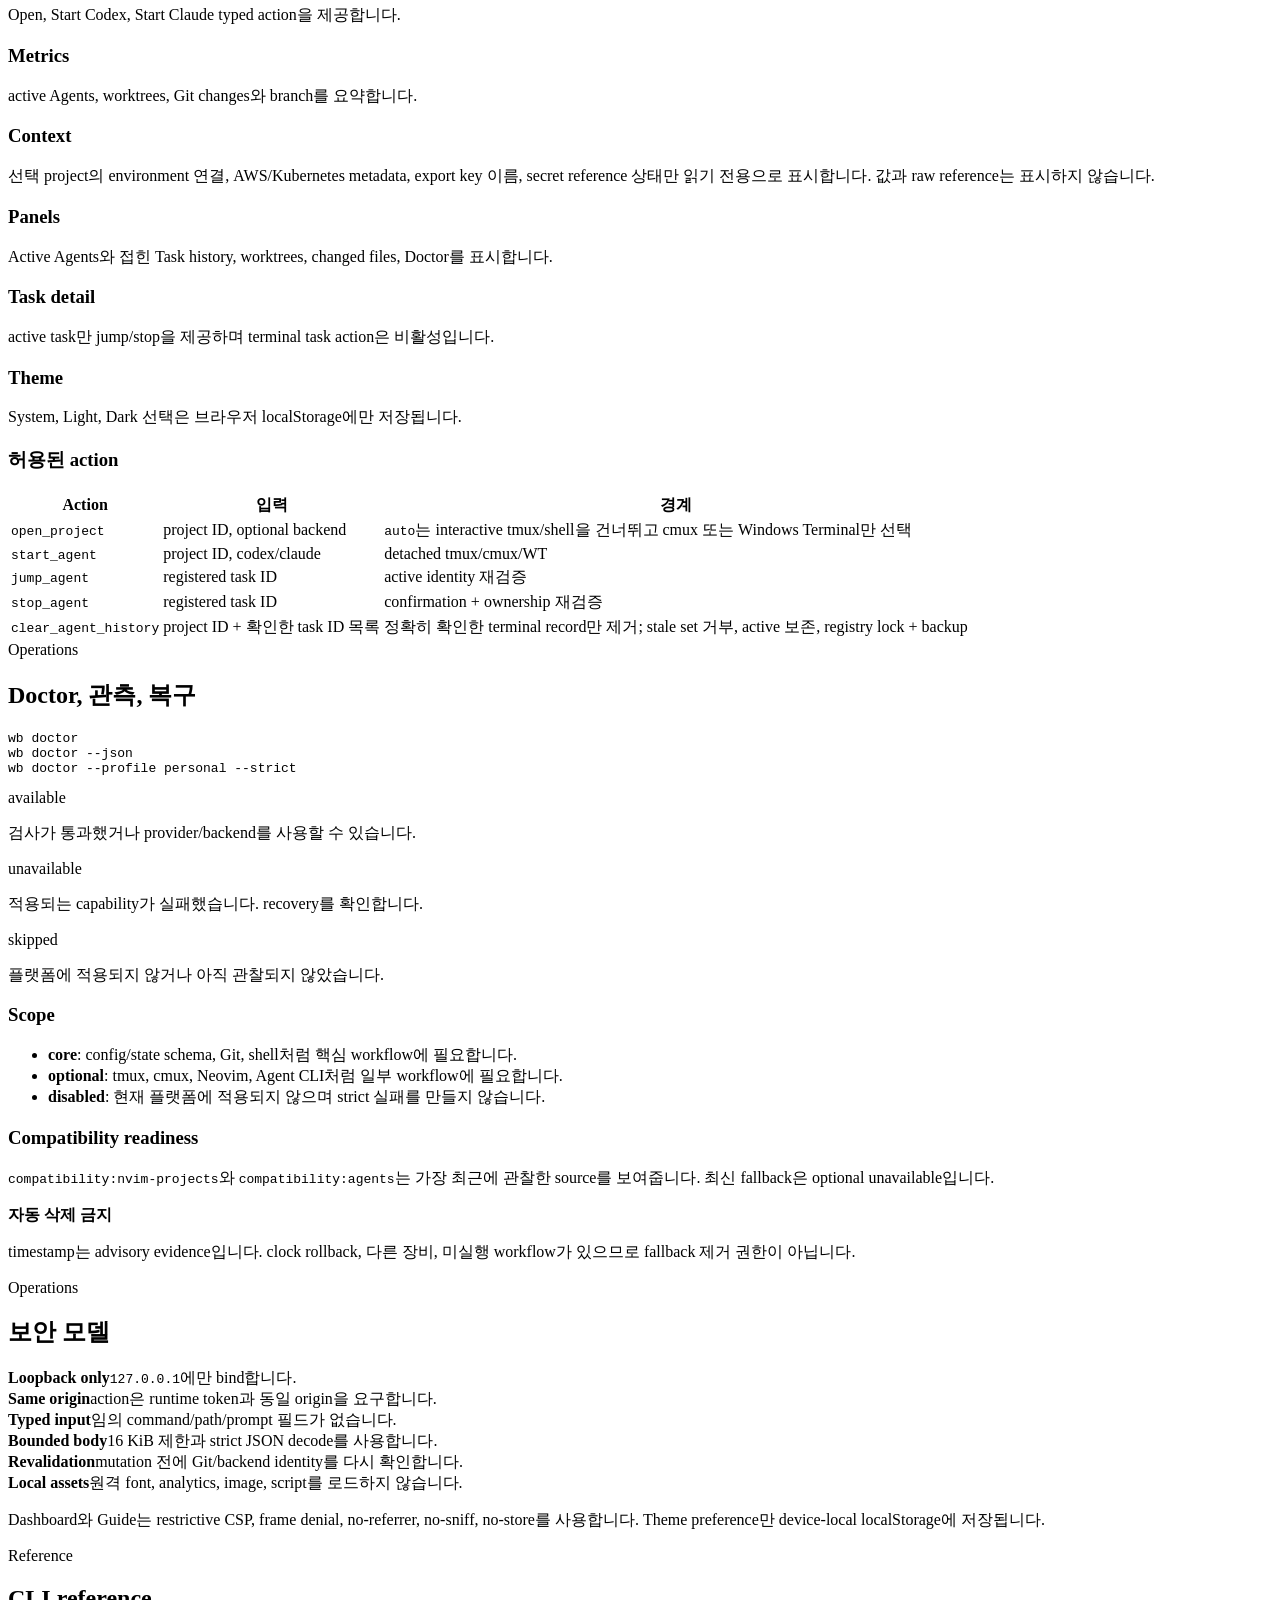
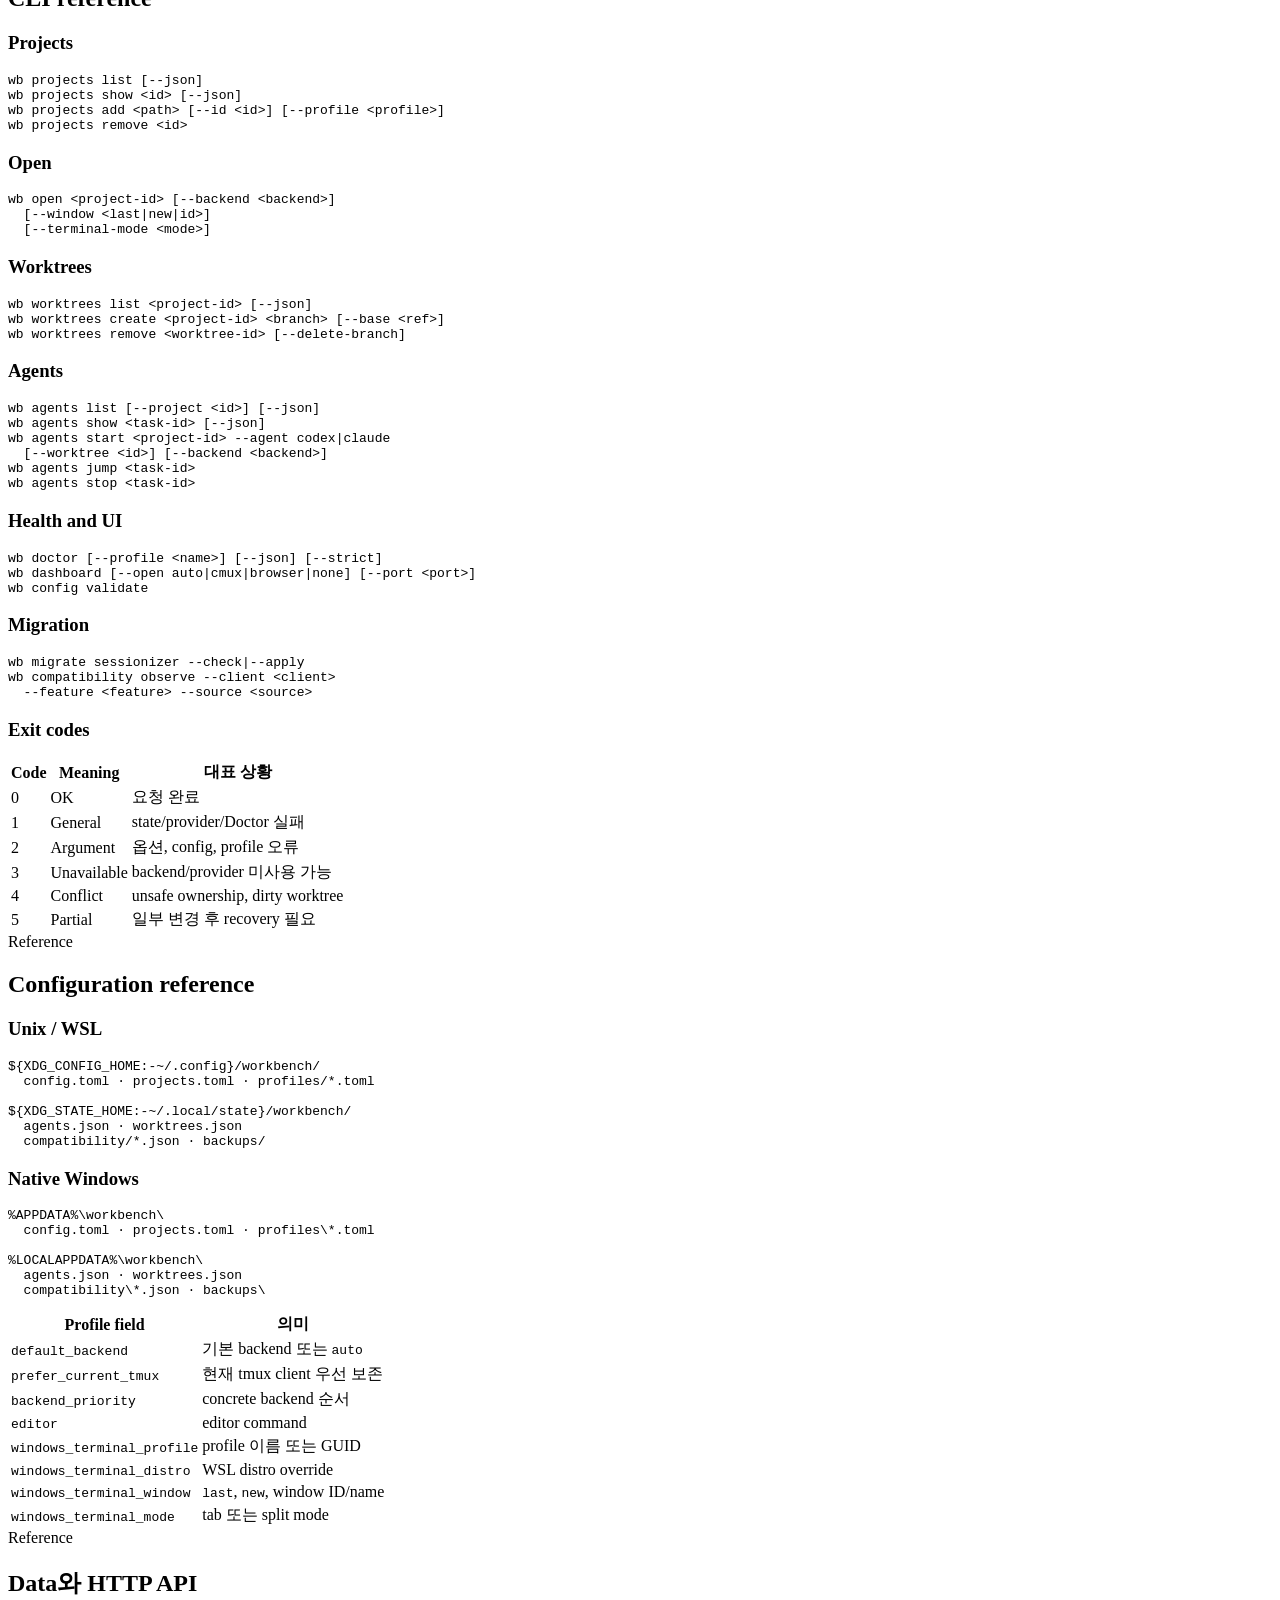
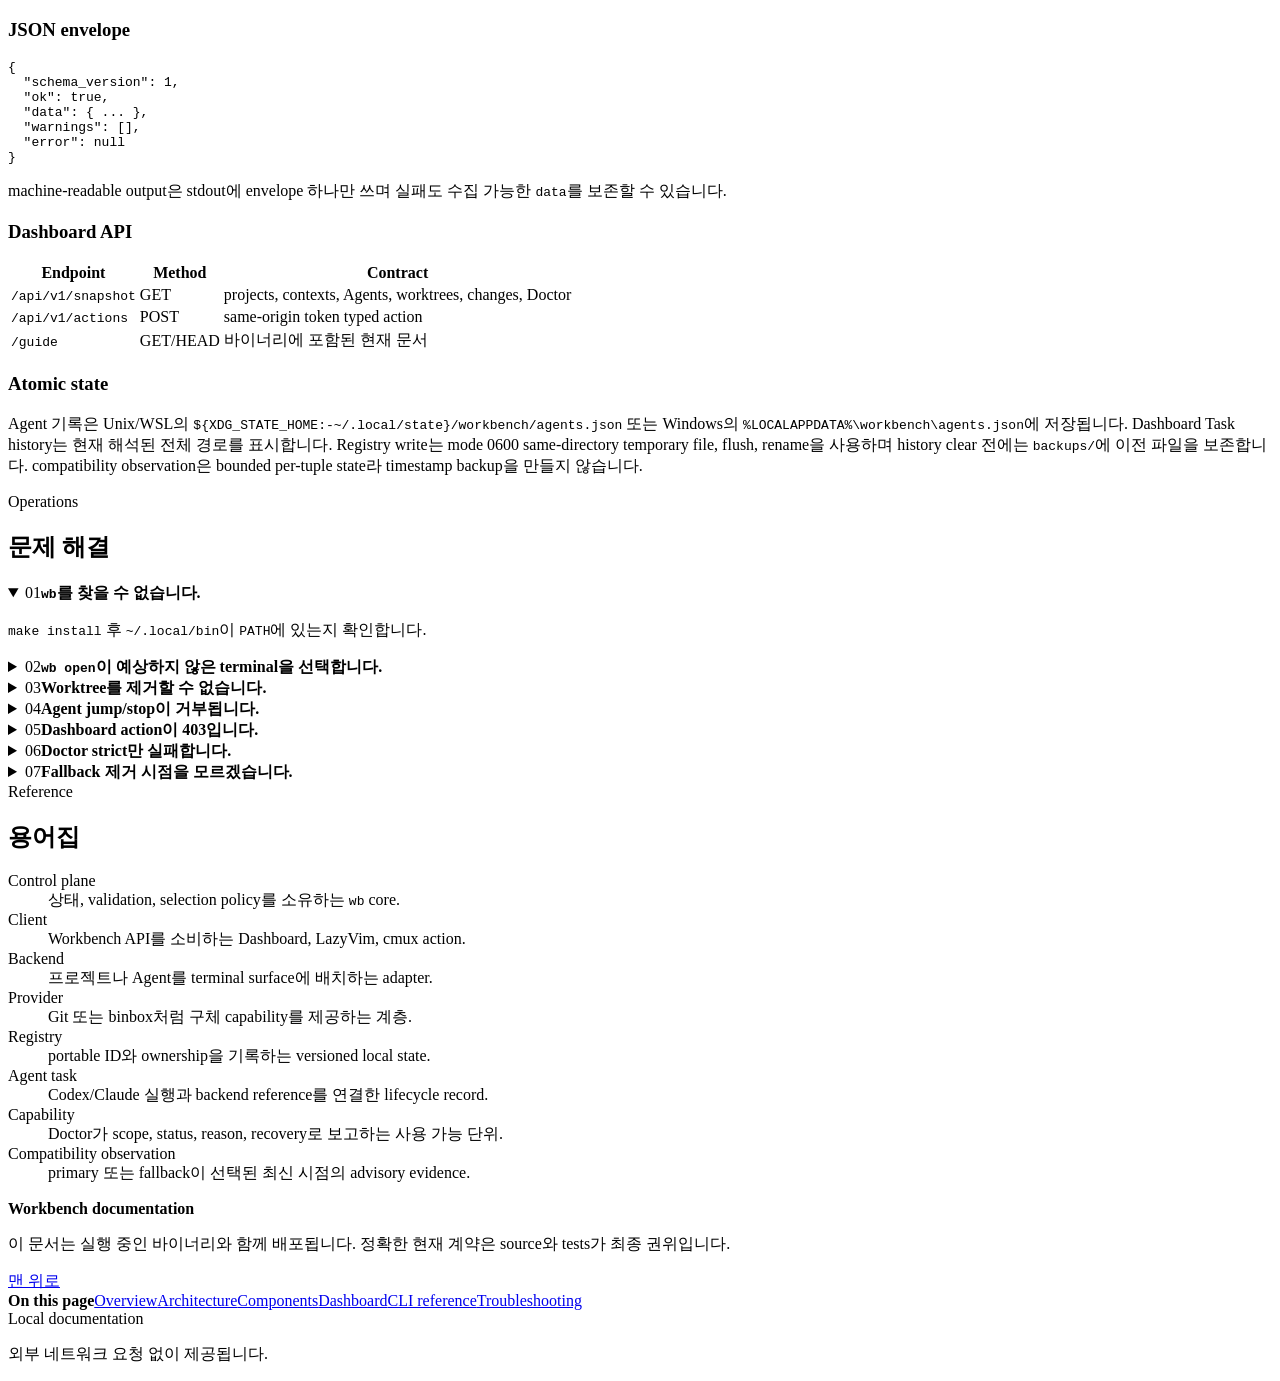
==== commit 39100f2f: "feat: add dashboard context health" ====
--- a/internal/dashboard/assets/guide.html
+++ b/internal/dashboard/assets/guide.html
@@ -37,7 +37,7 @@
         <h1>로컬 개발 환경을 하나의 모델로 운영합니다.</h1>
         <p class="lead">Workbench는 프로젝트, Git worktree, 코딩 Agent task, terminal backend, 환경 진단을 연결하는 headless control plane입니다. CLI가 상태와 안전 경계를 소유하고 Dashboard, LazyVim, cmux 같은 client는 같은 계약을 사용합니다.</p>
         <div class="guide-actions"><a class="button primary" href="#quickstart">5분 안에 시작하기</a><a class="button" href="#architecture">구조 이해하기</a><a class="button" href="/">Dashboard 열기</a></div>
-        <div class="feature-strip" aria-label="핵심 특성"><article><strong>Managed local server</strong><span>foreground 또는 <code>wb server</code>로 관리되는 loopback background process</span></article><article><strong>Local first</strong><span>registry와 설정은 사용자 XDG 경로에 저장</span></article><article><strong>Typed actions</strong><span>브라우저에서 임의 shell command를 실행하지 않음</span></article><article><strong>Cross-platform</strong><span>macOS, Linux/WSL, native Windows backend 계약</span></article></div>
+        <div class="feature-strip" aria-label="핵심 특성"><article><strong>No daemon</strong><span>명령 실행 또는 Dashboard foreground process만 사용</span></article><article><strong>Local first</strong><span>registry와 설정은 사용자 XDG 경로에 저장</span></article><article><strong>Typed actions</strong><span>브라우저에서 임의 shell command를 실행하지 않음</span></article><article><strong>Cross-platform</strong><span>macOS, Linux/WSL, native Windows backend 계약</span></article></div>
         <div class="callout info"><strong>현재 범위</strong><p>이 문서는 현재 구현된 기능만 설명합니다. 독립 Desktop 앱, session registry, workflow runner, Dashboard의 임의 test 실행은 아직 제공하지 않습니다.</p></div>
       </section>
       <section id="quickstart" class="guide-section" data-searchable>
@@ -84,13 +84,12 @@
       </section>
       <section id="dashboard-guide" class="guide-section" data-searchable>
         <span class="eyebrow">Guides</span><h2>Dashboard 사용법</h2><p>Dashboard는 canonical state를 새로 만들지 않는 thin client입니다. snapshot은 15초마다 그리고 Refresh 후 다시 읽습니다.</p>
-        <pre><code>wb dashboard<br><br>wb server start<br>wb server status<br>wb server stop</code></pre><p><code>wb dashboard</code>는 foreground에서 실행되고 Ctrl-C로 종료합니다. 계속 실행할 Dashboard는 <code>wb server start</code>로 background에 시작합니다. 기본값은 임의 loopback port와 <code>--open none</code>이며, <code>status</code>가 현재 URL과 PID를 반환합니다. <code>stop</code>은 PID만 신뢰하지 않고 mode 0600 state의 instance ID와 제어 token으로 graceful shutdown합니다.</p>
         <figure class="guide-figure">
           <img src="/assets/dashboard-overview-light.jpg" width="1265" height="1000" loading="lazy" decoding="async" alt="Workbench Dashboard 화면 구성. 왼쪽에는 프로젝트 목록, 가운데에는 Active Agents와 접힌 Task history, 오른쪽에는 Agent task를 선택하라는 안내가 표시됩니다.">
           <figcaption><strong>Dashboard 화면 구성</strong><span>왼쪽은 project 탐색과 core health, 가운데는 선택 project의 action·metrics와 Active Agents·Task history·worktrees·changes·Doctor를 담당합니다. Task history는 terminal record와 실제 registry 경로를 분리해 보여줍니다. 오른쪽은 task를 선택하지 않았을 때 안내를 표시하고, Agent card를 선택하면 ownership과 가능한 action 상세로 전환됩니다. 화면은 문서 전용 격리 fixture이며 실제 기능과 동일한 UI를 사용합니다.</span></figcaption>
         </figure>
-        <div class="component-grid dashboard-map"><article><h3>Projects</h3><p>등록 프로젝트와 active Agent 수를 보여주고 선택 context를 바꿉니다.</p></article><article><h3>Project actions</h3><p>Open, Start Codex, Start Claude typed action을 제공합니다.</p></article><article><h3>Metrics</h3><p>active Agents, worktrees, Git changes와 branch를 요약합니다.</p></article><article><h3>Panels</h3><p>Active Agents와 접힌 Task history, worktrees, changed files, Doctor를 표시합니다.</p></article><article><h3>Task detail</h3><p>active task만 jump/stop을 제공하며 terminal task action은 비활성입니다.</p></article><article><h3>Theme</h3><p>System, Light, Dark 선택은 브라우저 localStorage에만 저장됩니다.</p></article></div>
-        <h3>허용된 action</h3><table><thead><tr><th>Action</th><th>입력</th><th>경계</th></tr></thead><tbody><tr><td><code>open_project</code></td><td>project ID, optional backend</td><td>WSL은 tmux session + Windows Terminal surface 조합 지원; shell은 interactive-only</td></tr><tr><td><code>start_agent</code></td><td>project ID, codex/claude</td><td>detached tmux/cmux/WT</td></tr><tr><td><code>jump_agent</code></td><td>registered task ID</td><td>active identity 재검증</td></tr><tr><td><code>stop_agent</code></td><td>registered task ID</td><td>confirmation + ownership 재검증</td></tr><tr><td><code>clear_agent_history</code></td><td>project ID + 확인한 task ID 목록</td><td>정확히 확인한 terminal record만 제거; stale set 거부, active 보존, registry lock + backup</td></tr></tbody></table>
+        <div class="component-grid dashboard-map"><article><h3>Projects</h3><p>등록 프로젝트와 active Agent 수를 보여주고 선택 context를 바꿉니다.</p></article><article><h3>Project actions</h3><p>Open, Start Codex, Start Claude typed action을 제공합니다.</p></article><article><h3>Metrics</h3><p>active Agents, worktrees, Git changes와 branch를 요약합니다.</p></article><article><h3>Context</h3><p>선택 project의 environment 연결, AWS/Kubernetes metadata, export key 이름, secret reference 상태만 읽기 전용으로 표시합니다. 값과 raw reference는 표시하지 않습니다.</p></article><article><h3>Panels</h3><p>Active Agents와 접힌 Task history, worktrees, changed files, Doctor를 표시합니다.</p></article><article><h3>Task detail</h3><p>active task만 jump/stop을 제공하며 terminal task action은 비활성입니다.</p></article><article><h3>Theme</h3><p>System, Light, Dark 선택은 브라우저 localStorage에만 저장됩니다.</p></article></div>
+        <h3>허용된 action</h3><table><thead><tr><th>Action</th><th>입력</th><th>경계</th></tr></thead><tbody><tr><td><code>open_project</code></td><td>project ID, optional backend</td><td><code>auto</code>는 interactive tmux/shell을 건너뛰고 cmux 또는 Windows Terminal만 선택</td></tr><tr><td><code>start_agent</code></td><td>project ID, codex/claude</td><td>detached tmux/cmux/WT</td></tr><tr><td><code>jump_agent</code></td><td>registered task ID</td><td>active identity 재검증</td></tr><tr><td><code>stop_agent</code></td><td>registered task ID</td><td>confirmation + ownership 재검증</td></tr><tr><td><code>clear_agent_history</code></td><td>project ID + 확인한 task ID 목록</td><td>정확히 확인한 terminal record만 제거; stale set 거부, active 보존, registry lock + backup</td></tr></tbody></table>
       </section>
       <section id="doctor-operations" class="guide-section" data-searchable>
         <span class="eyebrow">Operations</span><h2>Doctor, 관측, 복구</h2><pre><code>wb doctor<br>wb doctor --json<br>wb doctor --profile personal --strict</code></pre>
@@ -106,24 +105,17 @@
       </section>
       <section id="cli-reference" class="guide-section" data-searchable>
         <span class="eyebrow">Reference</span><h2>CLI reference</h2>
-        <p><code>wb</code> 또는 <code>wb --help</code>는 명령 카탈로그만 표시합니다. <code>wb projects --help</code>는 하위 명령 설명을, <code>wb projects add --help</code>는 인자·옵션·예시를 표시합니다.</p>
-        <p><code>wb completion zsh</code>는 zsh completion을 생성합니다. <code>make install</code>은 completion 파일과 표시된 managed block을 <code>~/.zshrc</code>에 멱등 등록합니다.</p>
         <div class="reference-groups"><article><h3>Projects</h3><pre><code>wb projects list [--json]<br>wb projects show &lt;id&gt; [--json]<br>wb projects add &lt;path&gt; [--id &lt;id&gt;] [--profile &lt;profile&gt;]<br>wb projects remove &lt;id&gt;</code></pre></article><article><h3>Open</h3><pre><code>wb open &lt;project-id&gt; [--backend &lt;backend&gt;]<br>  [--window &lt;last|new|id&gt;]<br>  [--terminal-mode &lt;mode&gt;]</code></pre></article><article><h3>Worktrees</h3><pre><code>wb worktrees list &lt;project-id&gt; [--json]<br>wb worktrees create &lt;project-id&gt; &lt;branch&gt; [--base &lt;ref&gt;]<br>wb worktrees remove &lt;worktree-id&gt; [--delete-branch]</code></pre></article><article><h3>Agents</h3><pre><code>wb agents list [--project &lt;id&gt;] [--json]<br>wb agents show &lt;task-id&gt; [--json]<br>wb agents start &lt;project-id&gt; --agent codex|claude<br>  [--worktree &lt;id&gt;] [--backend &lt;backend&gt;]<br>wb agents jump &lt;task-id&gt;<br>wb agents stop &lt;task-id&gt;</code></pre></article><article><h3>Health and UI</h3><pre><code>wb doctor [--profile &lt;name&gt;] [--json] [--strict]<br>wb dashboard [--open auto|cmux|browser|none] [--port &lt;port&gt;]<br>wb config validate</code></pre></article><article><h3>Migration</h3><pre><code>wb migrate sessionizer --check|--apply<br>wb compatibility observe --client &lt;client&gt;<br>  --feature &lt;feature&gt; --source &lt;source&gt;</code></pre></article></div>
-        <h3>Sessions</h3><pre><code>wb sessions list [--json]<br>wb sessions show &lt;session-name&gt; [--json]<br>wb sessions jump &lt;session-name&gt;<br>wb sessions adopt &lt;project-id&gt; [--json]<br>wb sessions stop &lt;project-id&gt; [--json]</code></pre>
-        <p>Workbench가 만든 tmux 세션만 자동 관리합니다. 기존 legacy 세션은 열 수 있지만 경로를 검증한 명시적 <code>adopt</code> 전에는 <code>stop</code>하지 않습니다.</p>
-        <h3>Background server</h3><pre><code>wb server start [--open auto|cmux|browser|none] [--port &lt;port&gt;] [--json]<br>wb server status [--json]<br>wb server stop [--json]</code></pre>
         <h3>Exit codes</h3><table><thead><tr><th>Code</th><th>Meaning</th><th>대표 상황</th></tr></thead><tbody><tr><td>0</td><td>OK</td><td>요청 완료</td></tr><tr><td>1</td><td>General</td><td>state/provider/Doctor 실패</td></tr><tr><td>2</td><td>Argument</td><td>옵션, config, profile 오류</td></tr><tr><td>3</td><td>Unavailable</td><td>backend/provider 미사용 가능</td></tr><tr><td>4</td><td>Conflict</td><td>unsafe ownership, dirty worktree</td></tr><tr><td>5</td><td>Partial</td><td>일부 변경 후 recovery 필요</td></tr></tbody></table>
       </section>
       <section id="config-reference" class="guide-section" data-searchable>
         <span class="eyebrow">Reference</span><h2>Configuration reference</h2>
         <div class="two-column"><article><h3>Unix / WSL</h3><pre><code>${XDG_CONFIG_HOME:-~/.config}/workbench/<br>  config.toml · projects.toml · profiles/*.toml<br><br>${XDG_STATE_HOME:-~/.local/state}/workbench/<br>  agents.json · worktrees.json<br>  compatibility/*.json · backups/</code></pre></article><article><h3>Native Windows</h3><pre><code>%APPDATA%\workbench\<br>  config.toml · projects.toml · profiles\*.toml<br><br>%LOCALAPPDATA%\workbench\<br>  agents.json · worktrees.json<br>  compatibility\*.json · backups\</code></pre></article></div>
-        <p>Background server metadata는 같은 state directory의 mode 0600 <code>server.json</code>에 저장되고 stdout/stderr는 <code>server.log</code>에 append됩니다.</p>
         <table><thead><tr><th>Profile field</th><th>의미</th></tr></thead><tbody><tr><td><code>default_backend</code></td><td>기본 backend 또는 <code>auto</code></td></tr><tr><td><code>prefer_current_tmux</code></td><td>현재 tmux client 우선 보존</td></tr><tr><td><code>backend_priority</code></td><td>concrete backend 순서</td></tr><tr><td><code>editor</code></td><td>editor command</td></tr><tr><td><code>windows_terminal_profile</code></td><td>profile 이름 또는 GUID</td></tr><tr><td><code>windows_terminal_distro</code></td><td>WSL distro override</td></tr><tr><td><code>windows_terminal_window</code></td><td><code>last</code>, <code>new</code>, window ID/name</td></tr><tr><td><code>windows_terminal_mode</code></td><td>tab 또는 split mode</td></tr></tbody></table>
       </section>
       <section id="data-reference" class="guide-section" data-searchable>
         <span class="eyebrow">Reference</span><h2>Data와 HTTP API</h2><h3>JSON envelope</h3><pre><code>{<br>  "schema_version": 1,<br>  "ok": true,<br>  "data": { ... },<br>  "warnings": [],<br>  "error": null<br>}</code></pre><p>machine-readable output은 stdout에 envelope 하나만 쓰며 실패도 수집 가능한 <code>data</code>를 보존할 수 있습니다.</p>
-        <h3>Dashboard API</h3><table><thead><tr><th>Endpoint</th><th>Method</th><th>Contract</th></tr></thead><tbody><tr><td><code>/api/v1/snapshot</code></td><td>GET</td><td>projects, Agents, worktrees, changes, Doctor</td></tr><tr><td><code>/api/v1/actions</code></td><td>POST</td><td>same-origin token typed action</td></tr><tr><td><code>/guide</code></td><td>GET/HEAD</td><td>바이너리에 포함된 현재 문서</td></tr></tbody></table>
-        <p>Managed server는 <code>GET /api/v1/server</code>로 instance identity를 검증하고, <code>POST /api/v1/server/stop</code>에 private state token을 제시해 종료합니다.</p>
+        <h3>Dashboard API</h3><table><thead><tr><th>Endpoint</th><th>Method</th><th>Contract</th></tr></thead><tbody><tr><td><code>/api/v1/snapshot</code></td><td>GET</td><td>projects, contexts, Agents, worktrees, changes, Doctor</td></tr><tr><td><code>/api/v1/actions</code></td><td>POST</td><td>same-origin token typed action</td></tr><tr><td><code>/guide</code></td><td>GET/HEAD</td><td>바이너리에 포함된 현재 문서</td></tr></tbody></table>
         <h3>Atomic state</h3><p>Agent 기록은 Unix/WSL의 <code>${XDG_STATE_HOME:-~/.local/state}/workbench/agents.json</code> 또는 Windows의 <code>%LOCALAPPDATA%\workbench\agents.json</code>에 저장됩니다. Dashboard Task history는 현재 해석된 전체 경로를 표시합니다. Registry write는 mode 0600 same-directory temporary file, flush, rename을 사용하며 history clear 전에는 <code>backups/</code>에 이전 파일을 보존합니다. compatibility observation은 bounded per-tuple state라 timestamp backup을 만들지 않습니다.</p>
       </section>
       <section id="troubleshooting" class="guide-section" data-searchable>
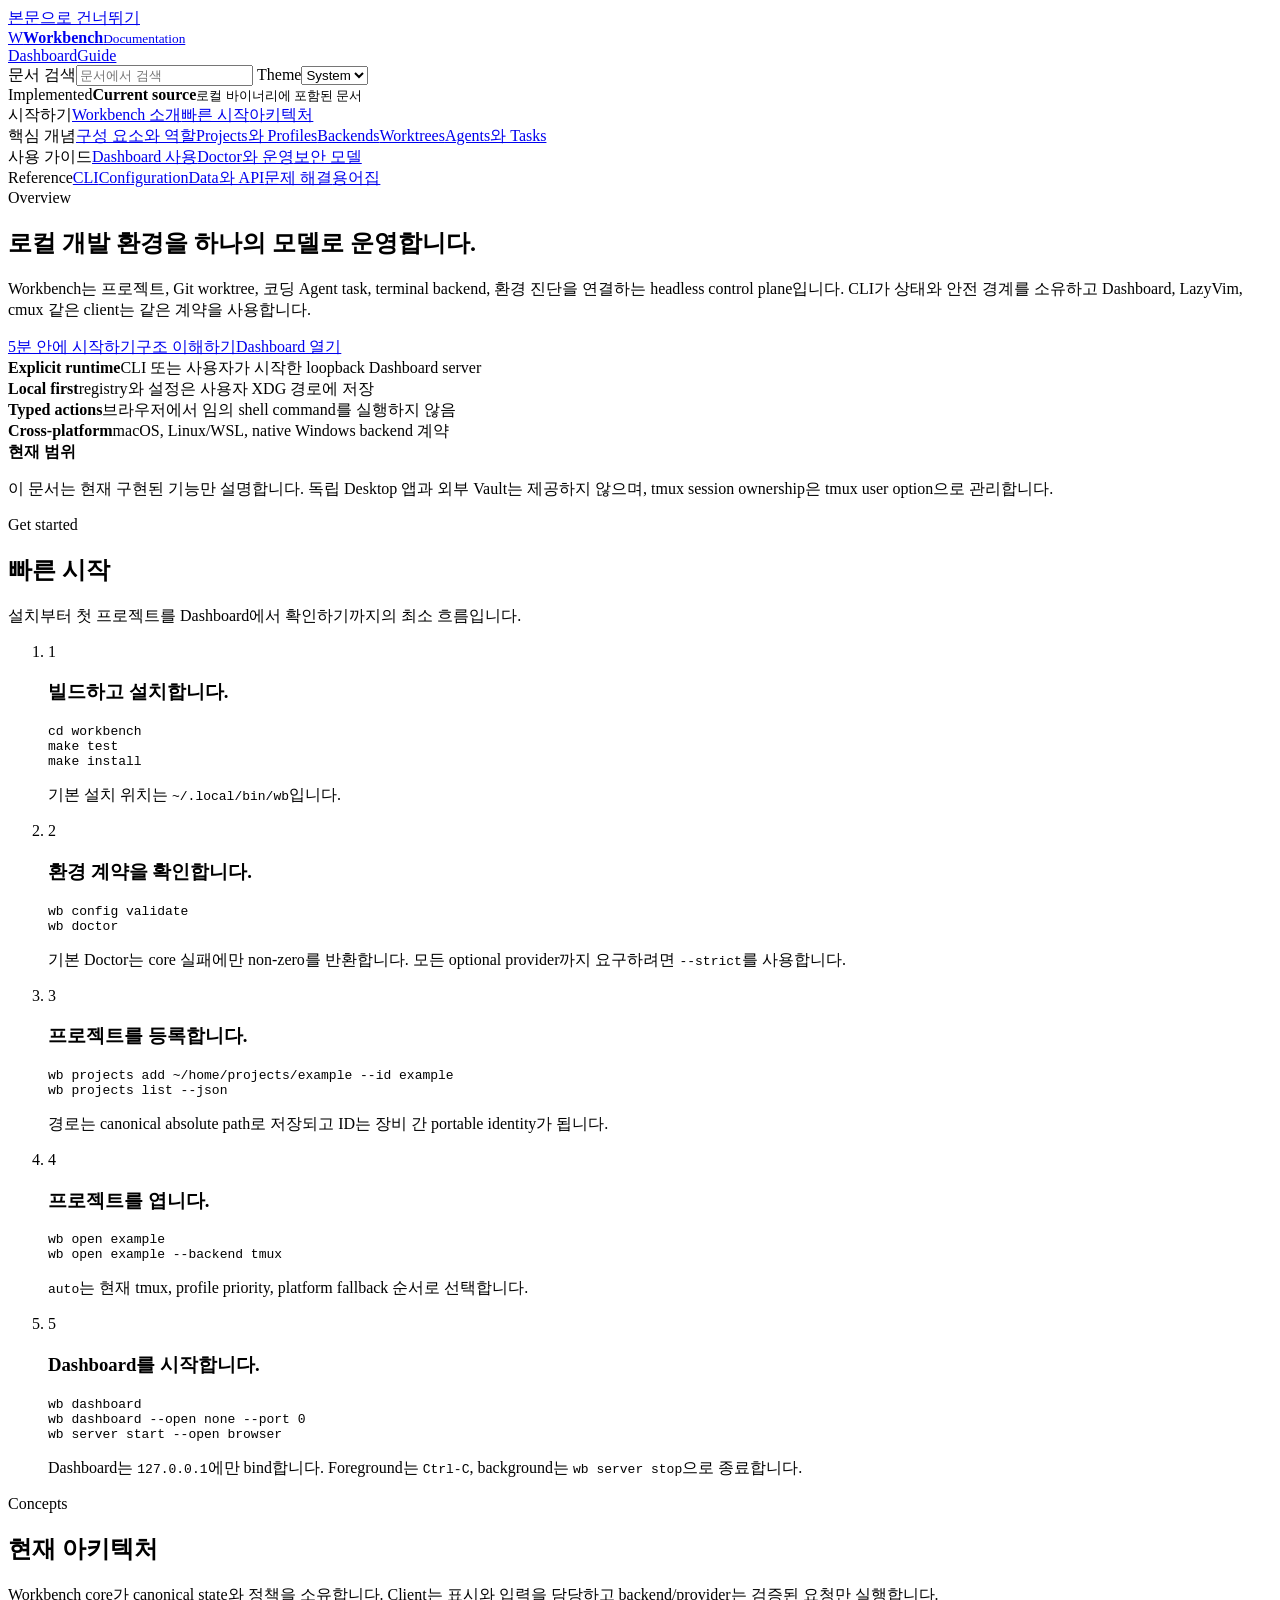
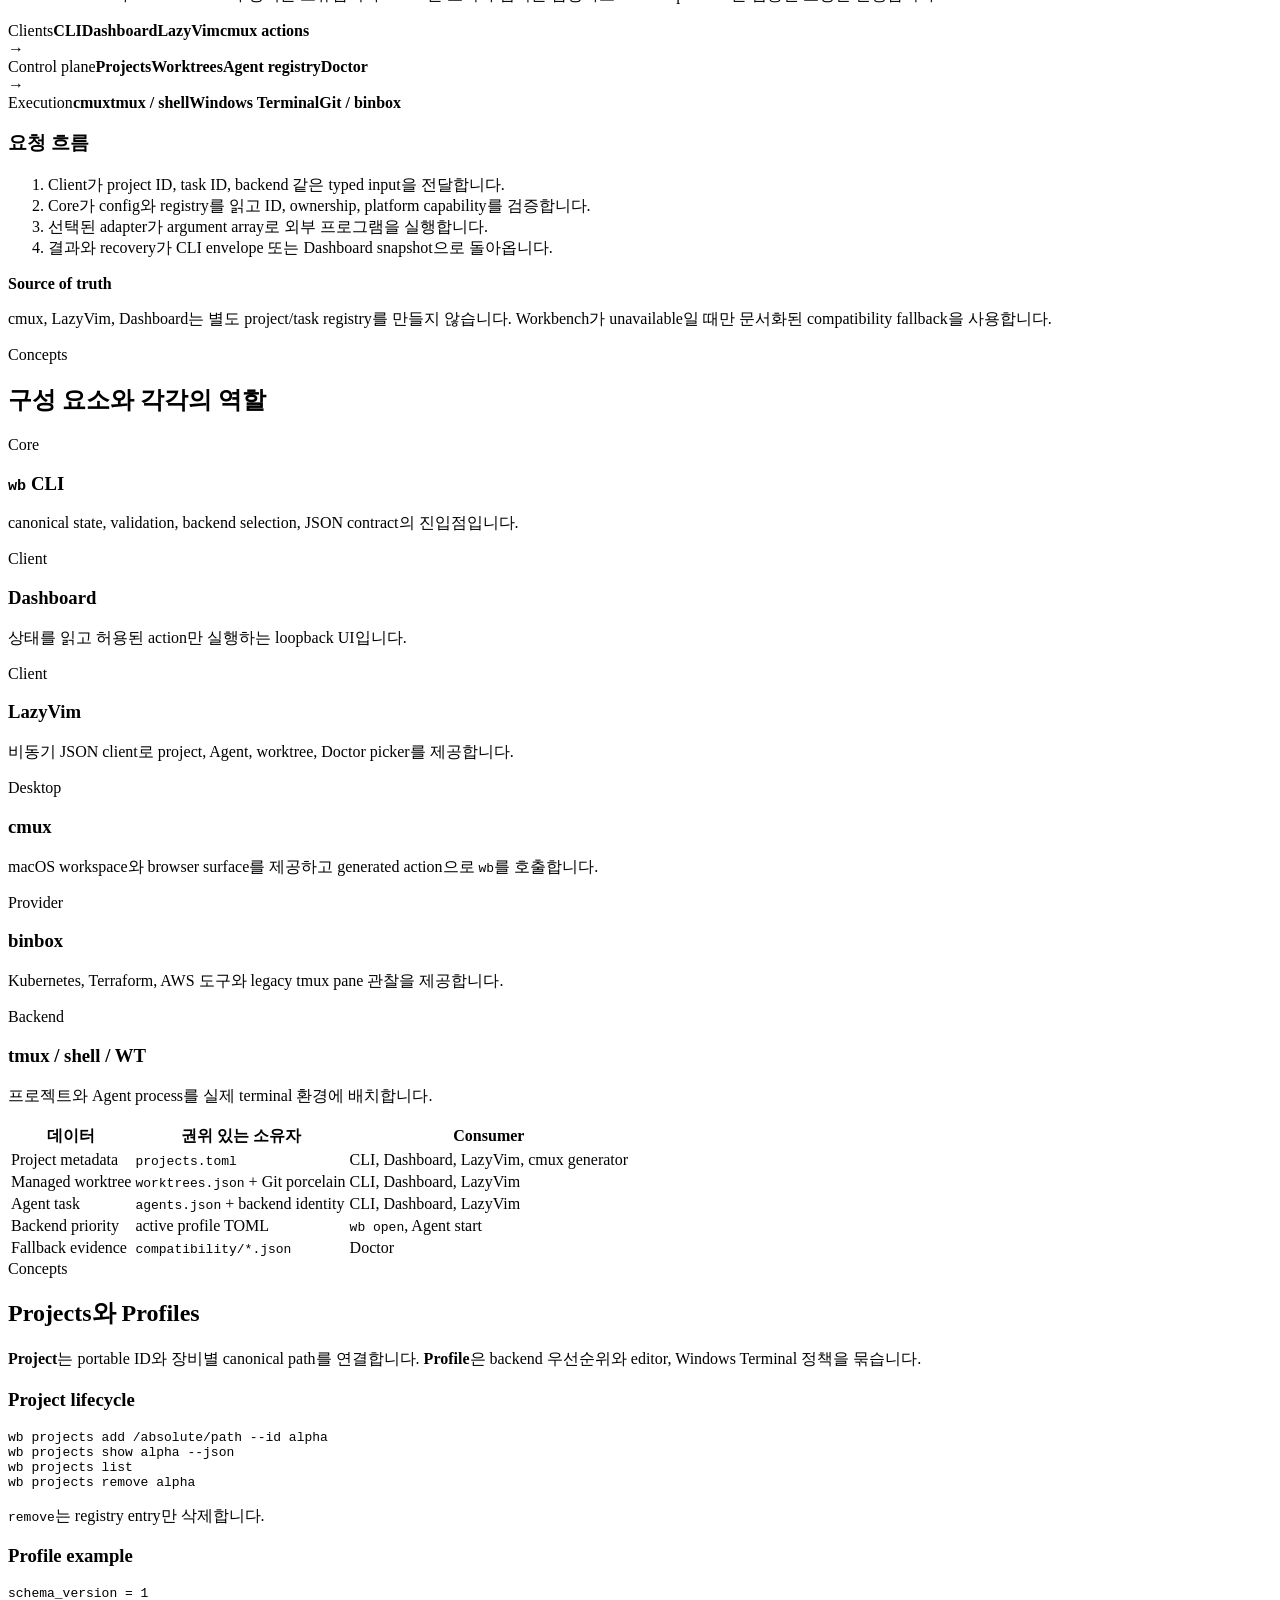
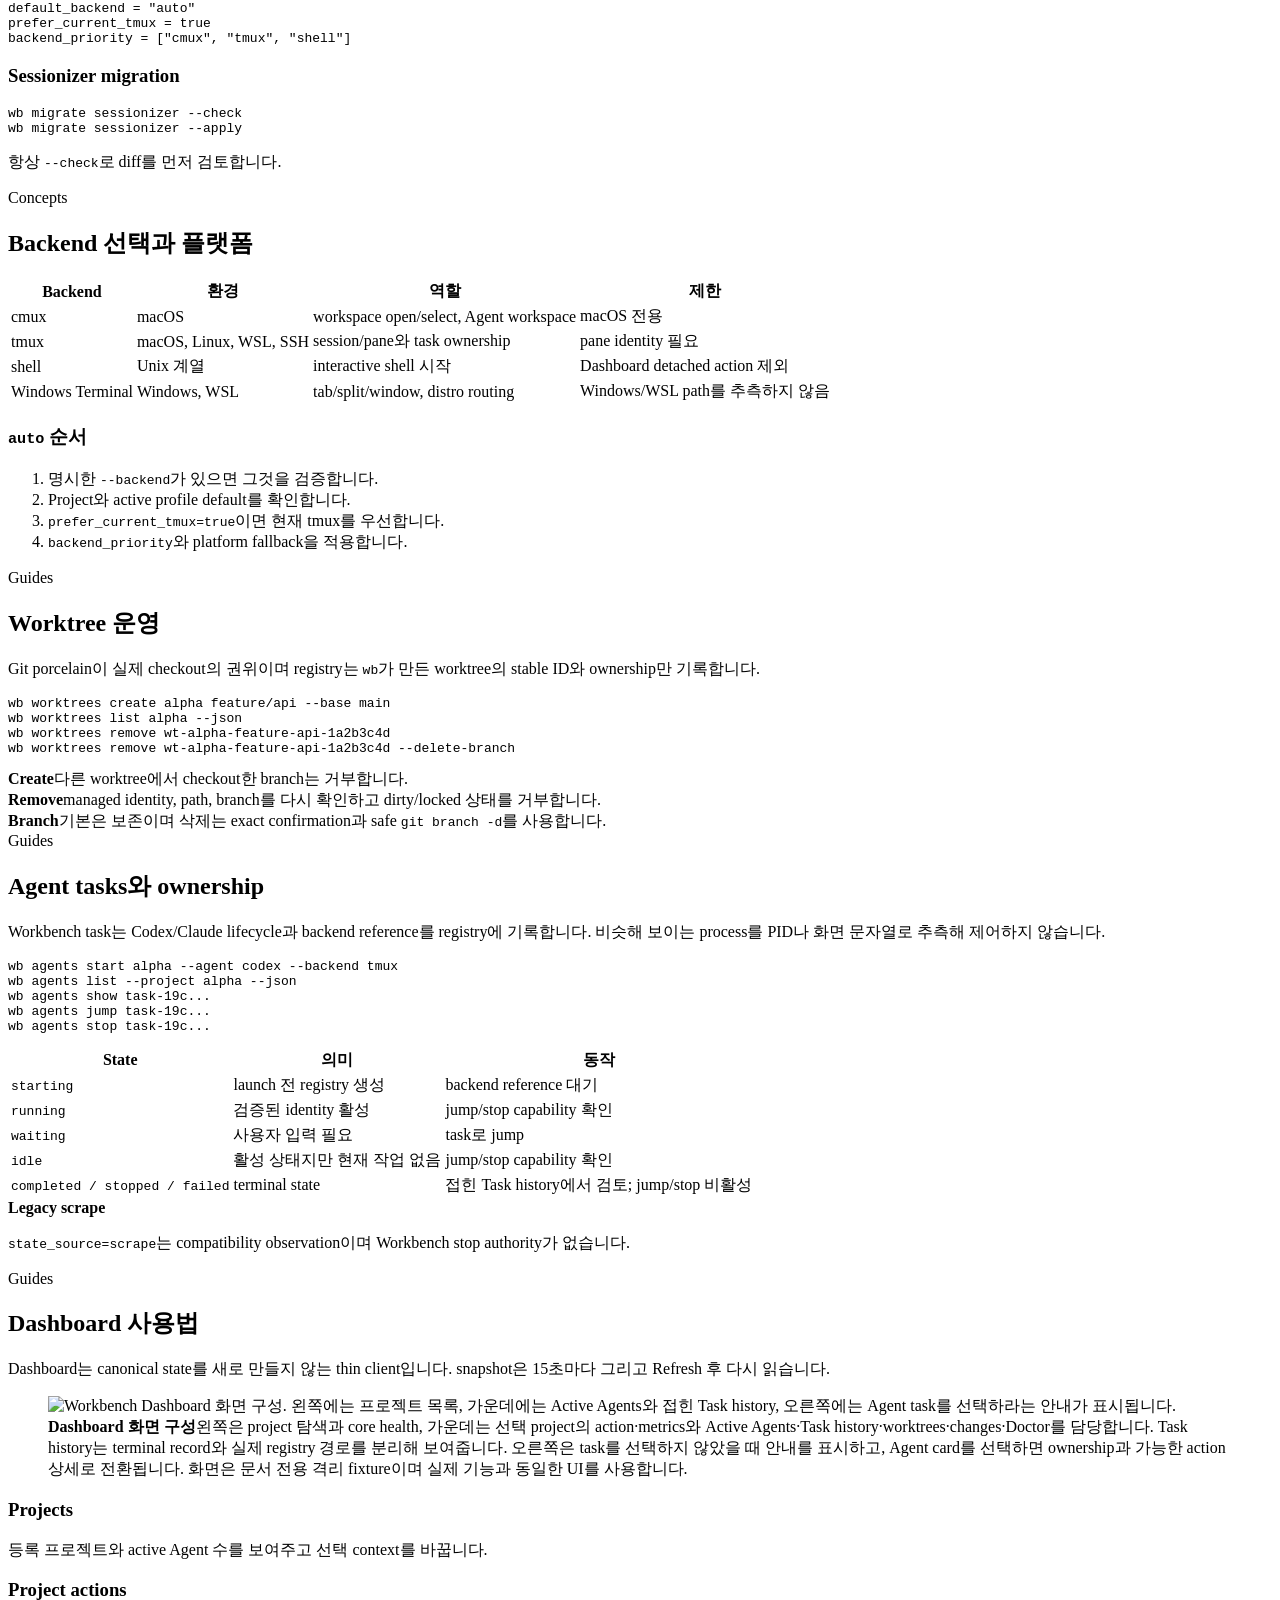
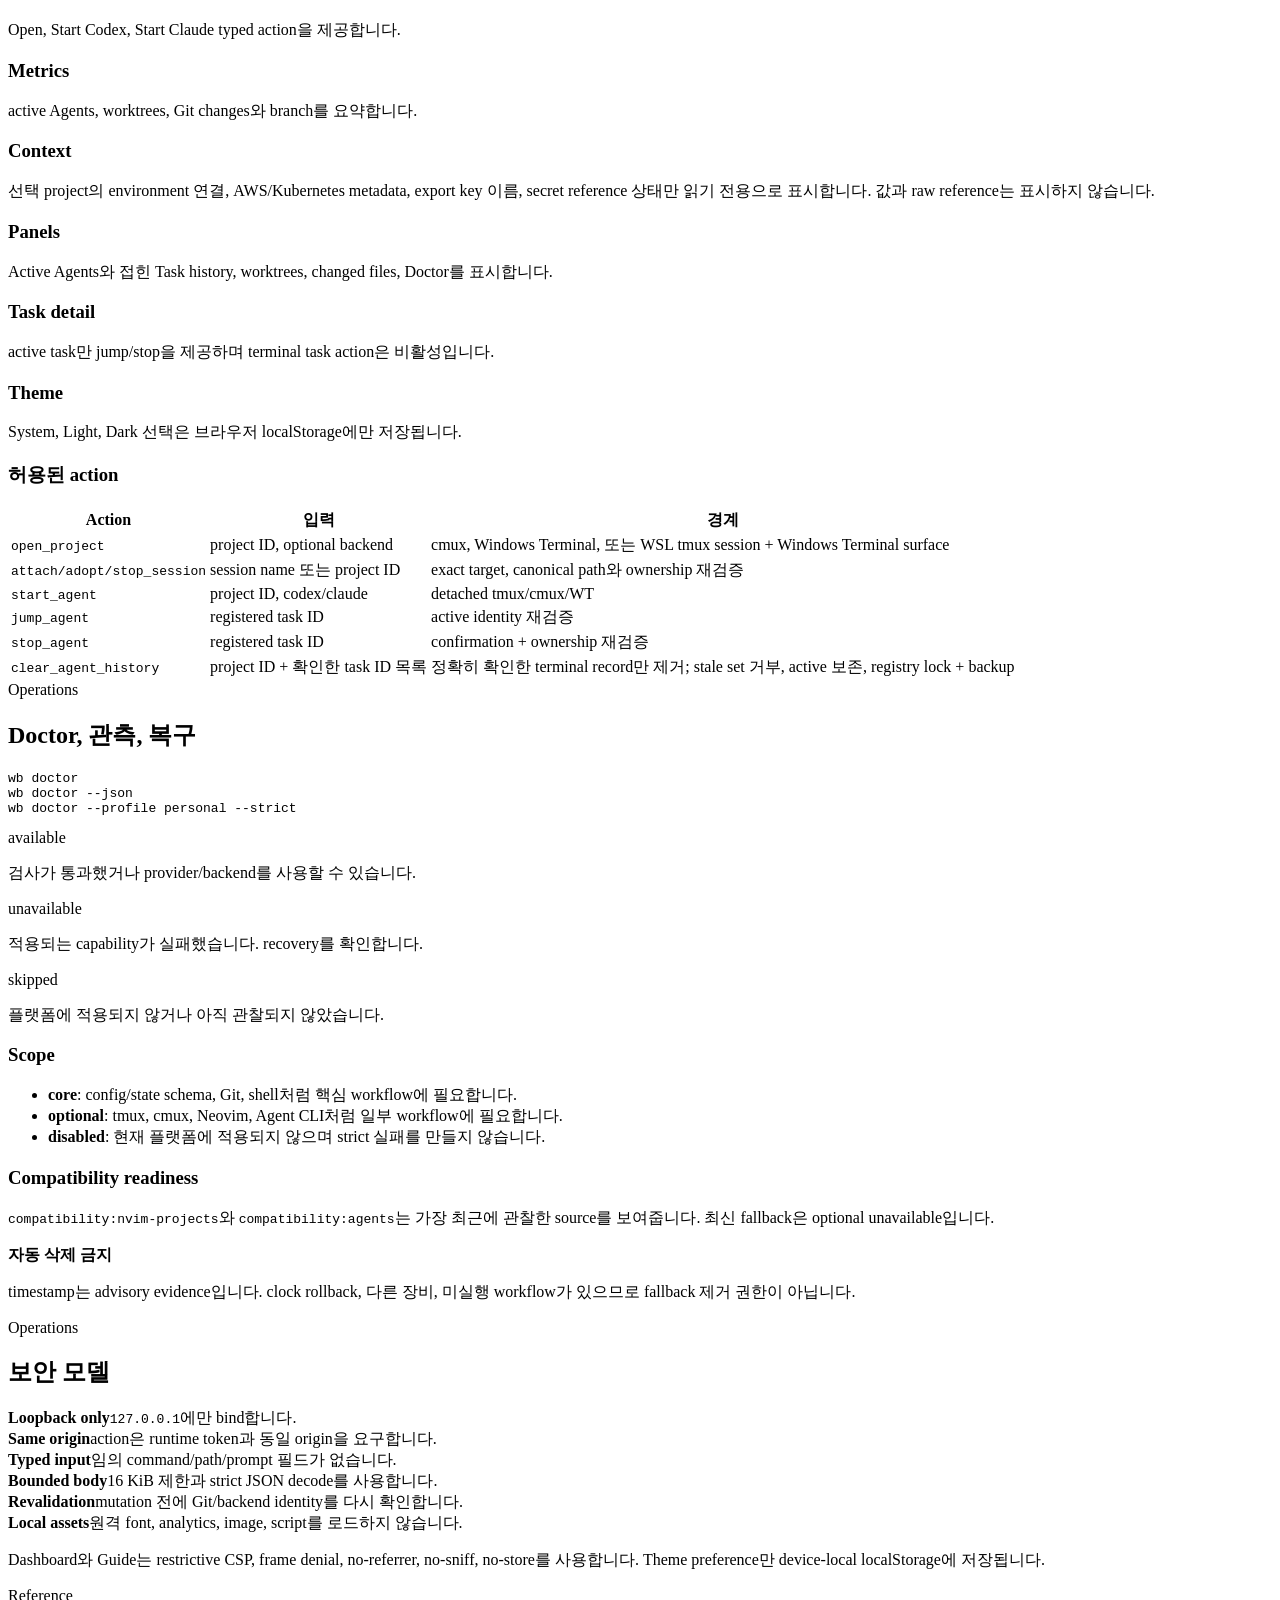
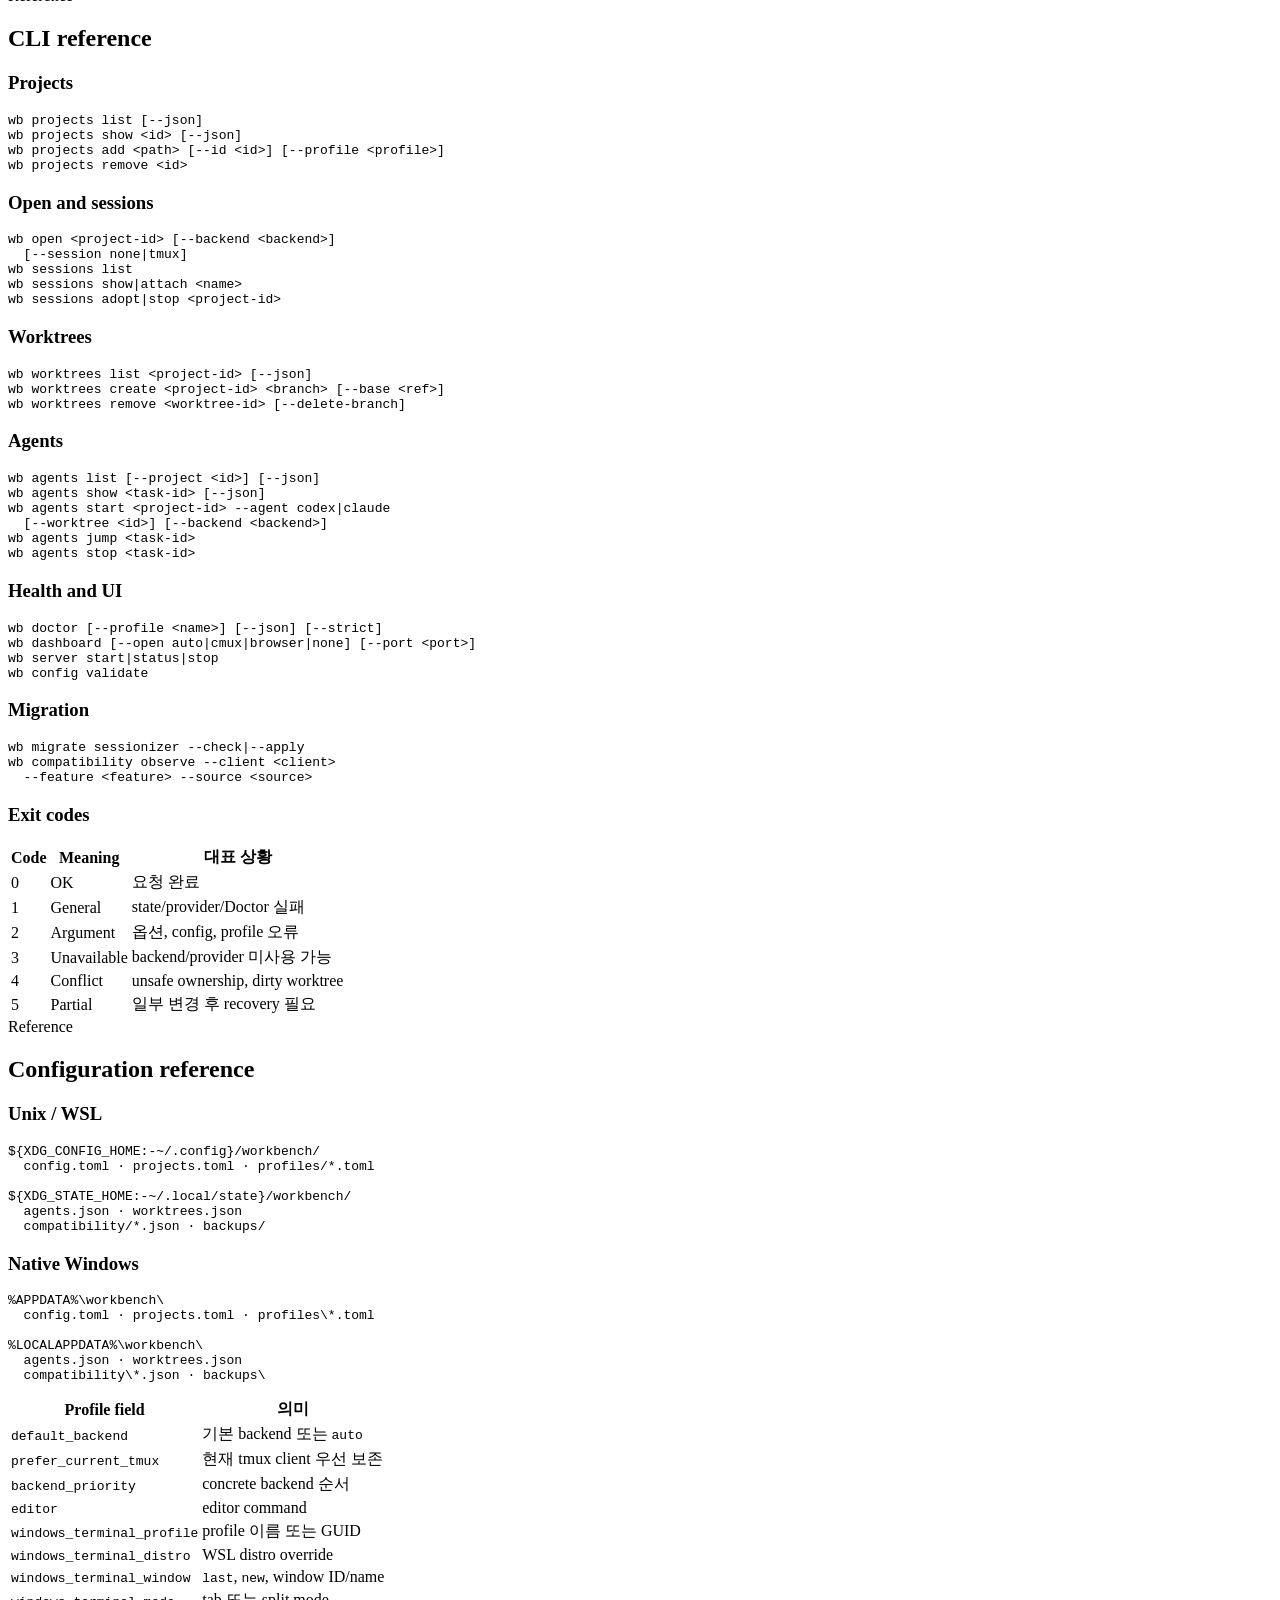
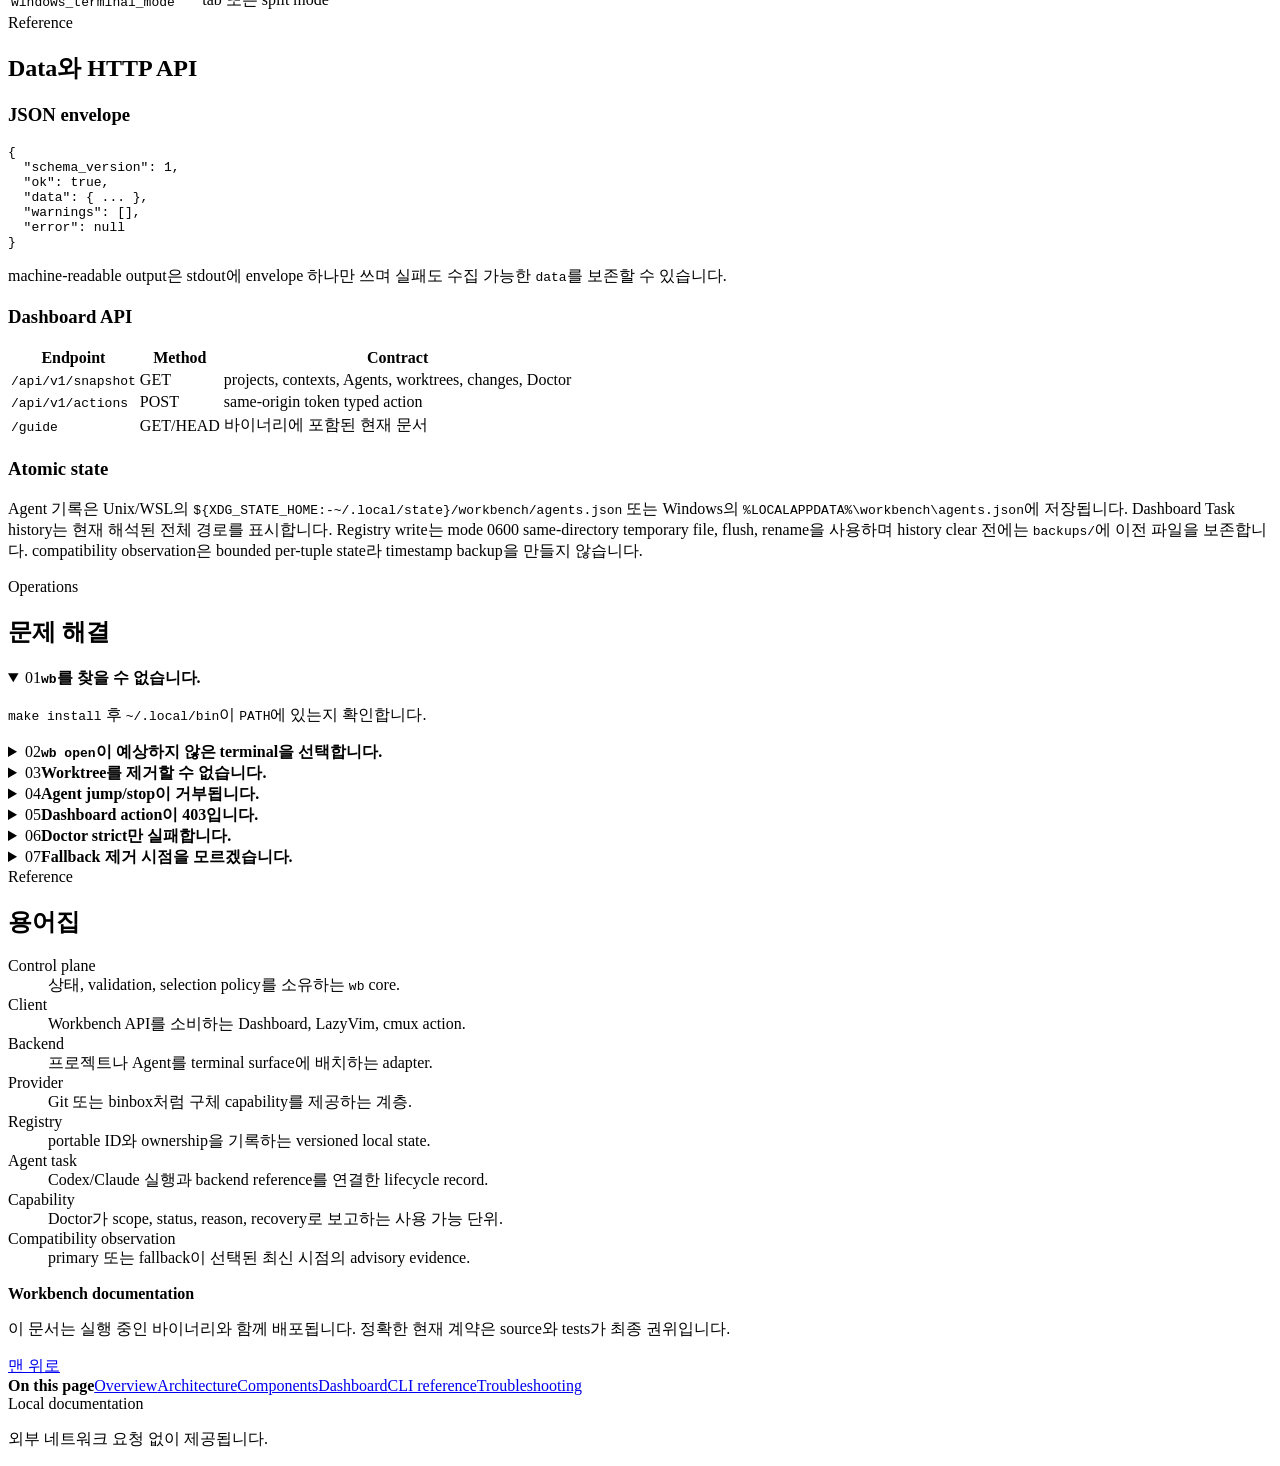
==== commit 7591c15d: "feat: add managed sessions and dashboard server" ====
--- a/internal/dashboard/assets/guide.html
+++ b/internal/dashboard/assets/guide.html
@@ -37,8 +37,8 @@
         <h1>로컬 개발 환경을 하나의 모델로 운영합니다.</h1>
         <p class="lead">Workbench는 프로젝트, Git worktree, 코딩 Agent task, terminal backend, 환경 진단을 연결하는 headless control plane입니다. CLI가 상태와 안전 경계를 소유하고 Dashboard, LazyVim, cmux 같은 client는 같은 계약을 사용합니다.</p>
         <div class="guide-actions"><a class="button primary" href="#quickstart">5분 안에 시작하기</a><a class="button" href="#architecture">구조 이해하기</a><a class="button" href="/">Dashboard 열기</a></div>
-        <div class="feature-strip" aria-label="핵심 특성"><article><strong>No daemon</strong><span>명령 실행 또는 Dashboard foreground process만 사용</span></article><article><strong>Local first</strong><span>registry와 설정은 사용자 XDG 경로에 저장</span></article><article><strong>Typed actions</strong><span>브라우저에서 임의 shell command를 실행하지 않음</span></article><article><strong>Cross-platform</strong><span>macOS, Linux/WSL, native Windows backend 계약</span></article></div>
-        <div class="callout info"><strong>현재 범위</strong><p>이 문서는 현재 구현된 기능만 설명합니다. 독립 Desktop 앱, session registry, workflow runner, Dashboard의 임의 test 실행은 아직 제공하지 않습니다.</p></div>
+        <div class="feature-strip" aria-label="핵심 특성"><article><strong>Explicit runtime</strong><span>CLI 또는 사용자가 시작한 loopback Dashboard server</span></article><article><strong>Local first</strong><span>registry와 설정은 사용자 XDG 경로에 저장</span></article><article><strong>Typed actions</strong><span>브라우저에서 임의 shell command를 실행하지 않음</span></article><article><strong>Cross-platform</strong><span>macOS, Linux/WSL, native Windows backend 계약</span></article></div>
+        <div class="callout info"><strong>현재 범위</strong><p>이 문서는 현재 구현된 기능만 설명합니다. 독립 Desktop 앱과 외부 Vault는 제공하지 않으며, tmux session ownership은 tmux user option으로 관리합니다.</p></div>
       </section>
       <section id="quickstart" class="guide-section" data-searchable>
         <span class="eyebrow">Get started</span><h2>빠른 시작</h2><p>설치부터 첫 프로젝트를 Dashboard에서 확인하기까지의 최소 흐름입니다.</p>
@@ -47,7 +47,7 @@
           <li><div><span>2</span><h3>환경 계약을 확인합니다.</h3></div><pre><code>wb config validate<br>wb doctor</code></pre><p>기본 Doctor는 core 실패에만 non-zero를 반환합니다. 모든 optional provider까지 요구하려면 <code>--strict</code>를 사용합니다.</p></li>
           <li><div><span>3</span><h3>프로젝트를 등록합니다.</h3></div><pre><code>wb projects add ~/home/projects/example --id example<br>wb projects list --json</code></pre><p>경로는 canonical absolute path로 저장되고 ID는 장비 간 portable identity가 됩니다.</p></li>
           <li><div><span>4</span><h3>프로젝트를 엽니다.</h3></div><pre><code>wb open example<br>wb open example --backend tmux</code></pre><p><code>auto</code>는 현재 tmux, profile priority, platform fallback 순서로 선택합니다.</p></li>
-          <li><div><span>5</span><h3>Dashboard를 시작합니다.</h3></div><pre><code>wb dashboard<br>wb dashboard --open none --port 0</code></pre><p>Dashboard는 <code>127.0.0.1</code>에만 bind하며 <code>Ctrl-C</code>로 종료합니다.</p></li>
+          <li><div><span>5</span><h3>Dashboard를 시작합니다.</h3></div><pre><code>wb dashboard<br>wb dashboard --open none --port 0<br>wb server start --open browser</code></pre><p>Dashboard는 <code>127.0.0.1</code>에만 bind합니다. Foreground는 <code>Ctrl-C</code>, background는 <code>wb server stop</code>으로 종료합니다.</p></li>
         </ol>
       </section>
       <section id="architecture" class="guide-section" data-searchable>
@@ -89,7 +89,7 @@
           <figcaption><strong>Dashboard 화면 구성</strong><span>왼쪽은 project 탐색과 core health, 가운데는 선택 project의 action·metrics와 Active Agents·Task history·worktrees·changes·Doctor를 담당합니다. Task history는 terminal record와 실제 registry 경로를 분리해 보여줍니다. 오른쪽은 task를 선택하지 않았을 때 안내를 표시하고, Agent card를 선택하면 ownership과 가능한 action 상세로 전환됩니다. 화면은 문서 전용 격리 fixture이며 실제 기능과 동일한 UI를 사용합니다.</span></figcaption>
         </figure>
         <div class="component-grid dashboard-map"><article><h3>Projects</h3><p>등록 프로젝트와 active Agent 수를 보여주고 선택 context를 바꿉니다.</p></article><article><h3>Project actions</h3><p>Open, Start Codex, Start Claude typed action을 제공합니다.</p></article><article><h3>Metrics</h3><p>active Agents, worktrees, Git changes와 branch를 요약합니다.</p></article><article><h3>Context</h3><p>선택 project의 environment 연결, AWS/Kubernetes metadata, export key 이름, secret reference 상태만 읽기 전용으로 표시합니다. 값과 raw reference는 표시하지 않습니다.</p></article><article><h3>Panels</h3><p>Active Agents와 접힌 Task history, worktrees, changed files, Doctor를 표시합니다.</p></article><article><h3>Task detail</h3><p>active task만 jump/stop을 제공하며 terminal task action은 비활성입니다.</p></article><article><h3>Theme</h3><p>System, Light, Dark 선택은 브라우저 localStorage에만 저장됩니다.</p></article></div>
-        <h3>허용된 action</h3><table><thead><tr><th>Action</th><th>입력</th><th>경계</th></tr></thead><tbody><tr><td><code>open_project</code></td><td>project ID, optional backend</td><td><code>auto</code>는 interactive tmux/shell을 건너뛰고 cmux 또는 Windows Terminal만 선택</td></tr><tr><td><code>start_agent</code></td><td>project ID, codex/claude</td><td>detached tmux/cmux/WT</td></tr><tr><td><code>jump_agent</code></td><td>registered task ID</td><td>active identity 재검증</td></tr><tr><td><code>stop_agent</code></td><td>registered task ID</td><td>confirmation + ownership 재검증</td></tr><tr><td><code>clear_agent_history</code></td><td>project ID + 확인한 task ID 목록</td><td>정확히 확인한 terminal record만 제거; stale set 거부, active 보존, registry lock + backup</td></tr></tbody></table>
+        <h3>허용된 action</h3><table><thead><tr><th>Action</th><th>입력</th><th>경계</th></tr></thead><tbody><tr><td><code>open_project</code></td><td>project ID, optional backend</td><td>cmux, Windows Terminal, 또는 WSL tmux session + Windows Terminal surface</td></tr><tr><td><code>attach/adopt/stop_session</code></td><td>session name 또는 project ID</td><td>exact target, canonical path와 ownership 재검증</td></tr><tr><td><code>start_agent</code></td><td>project ID, codex/claude</td><td>detached tmux/cmux/WT</td></tr><tr><td><code>jump_agent</code></td><td>registered task ID</td><td>active identity 재검증</td></tr><tr><td><code>stop_agent</code></td><td>registered task ID</td><td>confirmation + ownership 재검증</td></tr><tr><td><code>clear_agent_history</code></td><td>project ID + 확인한 task ID 목록</td><td>정확히 확인한 terminal record만 제거; stale set 거부, active 보존, registry lock + backup</td></tr></tbody></table>
       </section>
       <section id="doctor-operations" class="guide-section" data-searchable>
         <span class="eyebrow">Operations</span><h2>Doctor, 관측, 복구</h2><pre><code>wb doctor<br>wb doctor --json<br>wb doctor --profile personal --strict</code></pre>
@@ -105,7 +105,7 @@
       </section>
       <section id="cli-reference" class="guide-section" data-searchable>
         <span class="eyebrow">Reference</span><h2>CLI reference</h2>
-        <div class="reference-groups"><article><h3>Projects</h3><pre><code>wb projects list [--json]<br>wb projects show &lt;id&gt; [--json]<br>wb projects add &lt;path&gt; [--id &lt;id&gt;] [--profile &lt;profile&gt;]<br>wb projects remove &lt;id&gt;</code></pre></article><article><h3>Open</h3><pre><code>wb open &lt;project-id&gt; [--backend &lt;backend&gt;]<br>  [--window &lt;last|new|id&gt;]<br>  [--terminal-mode &lt;mode&gt;]</code></pre></article><article><h3>Worktrees</h3><pre><code>wb worktrees list &lt;project-id&gt; [--json]<br>wb worktrees create &lt;project-id&gt; &lt;branch&gt; [--base &lt;ref&gt;]<br>wb worktrees remove &lt;worktree-id&gt; [--delete-branch]</code></pre></article><article><h3>Agents</h3><pre><code>wb agents list [--project &lt;id&gt;] [--json]<br>wb agents show &lt;task-id&gt; [--json]<br>wb agents start &lt;project-id&gt; --agent codex|claude<br>  [--worktree &lt;id&gt;] [--backend &lt;backend&gt;]<br>wb agents jump &lt;task-id&gt;<br>wb agents stop &lt;task-id&gt;</code></pre></article><article><h3>Health and UI</h3><pre><code>wb doctor [--profile &lt;name&gt;] [--json] [--strict]<br>wb dashboard [--open auto|cmux|browser|none] [--port &lt;port&gt;]<br>wb config validate</code></pre></article><article><h3>Migration</h3><pre><code>wb migrate sessionizer --check|--apply<br>wb compatibility observe --client &lt;client&gt;<br>  --feature &lt;feature&gt; --source &lt;source&gt;</code></pre></article></div>
+        <div class="reference-groups"><article><h3>Projects</h3><pre><code>wb projects list [--json]<br>wb projects show &lt;id&gt; [--json]<br>wb projects add &lt;path&gt; [--id &lt;id&gt;] [--profile &lt;profile&gt;]<br>wb projects remove &lt;id&gt;</code></pre></article><article><h3>Open and sessions</h3><pre><code>wb open &lt;project-id&gt; [--backend &lt;backend&gt;]<br>  [--session none|tmux]<br>wb sessions list<br>wb sessions show|attach &lt;name&gt;<br>wb sessions adopt|stop &lt;project-id&gt;</code></pre></article><article><h3>Worktrees</h3><pre><code>wb worktrees list &lt;project-id&gt; [--json]<br>wb worktrees create &lt;project-id&gt; &lt;branch&gt; [--base &lt;ref&gt;]<br>wb worktrees remove &lt;worktree-id&gt; [--delete-branch]</code></pre></article><article><h3>Agents</h3><pre><code>wb agents list [--project &lt;id&gt;] [--json]<br>wb agents show &lt;task-id&gt; [--json]<br>wb agents start &lt;project-id&gt; --agent codex|claude<br>  [--worktree &lt;id&gt;] [--backend &lt;backend&gt;]<br>wb agents jump &lt;task-id&gt;<br>wb agents stop &lt;task-id&gt;</code></pre></article><article><h3>Health and UI</h3><pre><code>wb doctor [--profile &lt;name&gt;] [--json] [--strict]<br>wb dashboard [--open auto|cmux|browser|none] [--port &lt;port&gt;]<br>wb server start|status|stop<br>wb config validate</code></pre></article><article><h3>Migration</h3><pre><code>wb migrate sessionizer --check|--apply<br>wb compatibility observe --client &lt;client&gt;<br>  --feature &lt;feature&gt; --source &lt;source&gt;</code></pre></article></div>
         <h3>Exit codes</h3><table><thead><tr><th>Code</th><th>Meaning</th><th>대표 상황</th></tr></thead><tbody><tr><td>0</td><td>OK</td><td>요청 완료</td></tr><tr><td>1</td><td>General</td><td>state/provider/Doctor 실패</td></tr><tr><td>2</td><td>Argument</td><td>옵션, config, profile 오류</td></tr><tr><td>3</td><td>Unavailable</td><td>backend/provider 미사용 가능</td></tr><tr><td>4</td><td>Conflict</td><td>unsafe ownership, dirty worktree</td></tr><tr><td>5</td><td>Partial</td><td>일부 변경 후 recovery 필요</td></tr></tbody></table>
       </section>
       <section id="config-reference" class="guide-section" data-searchable>
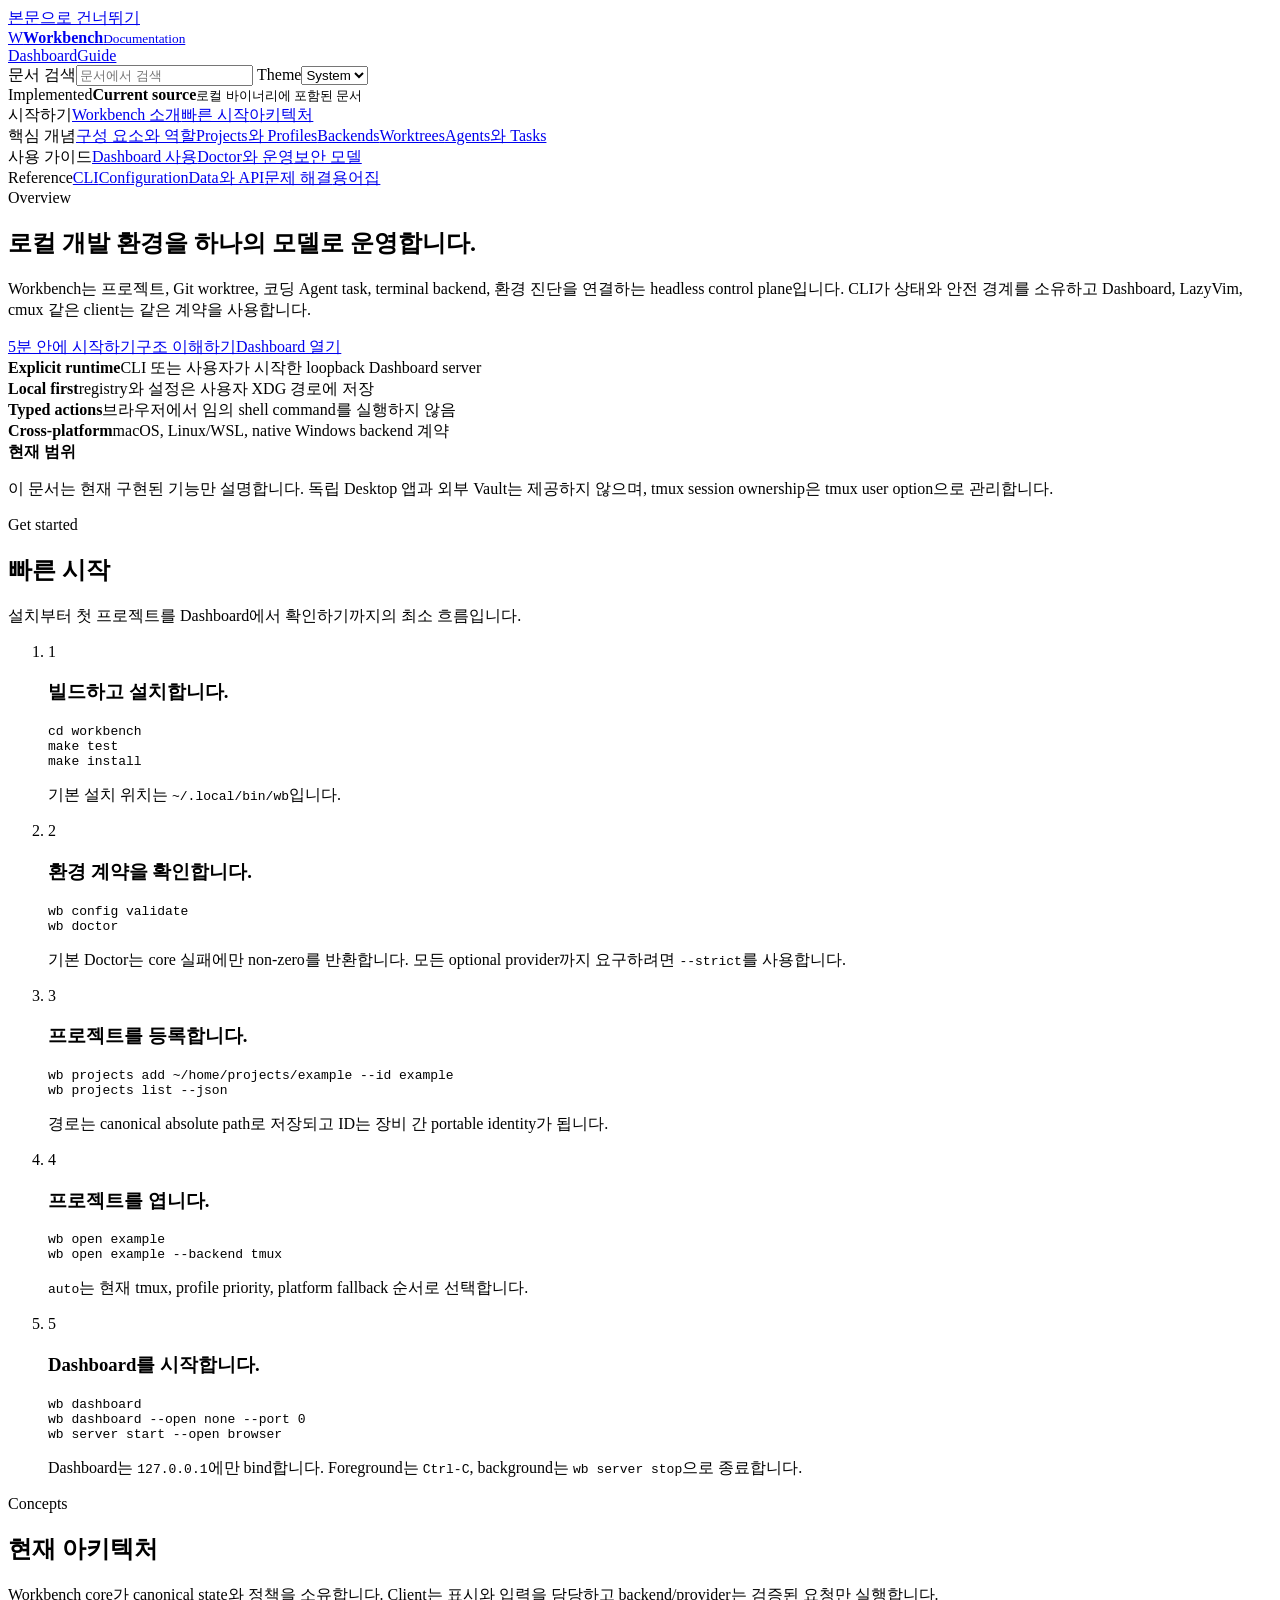
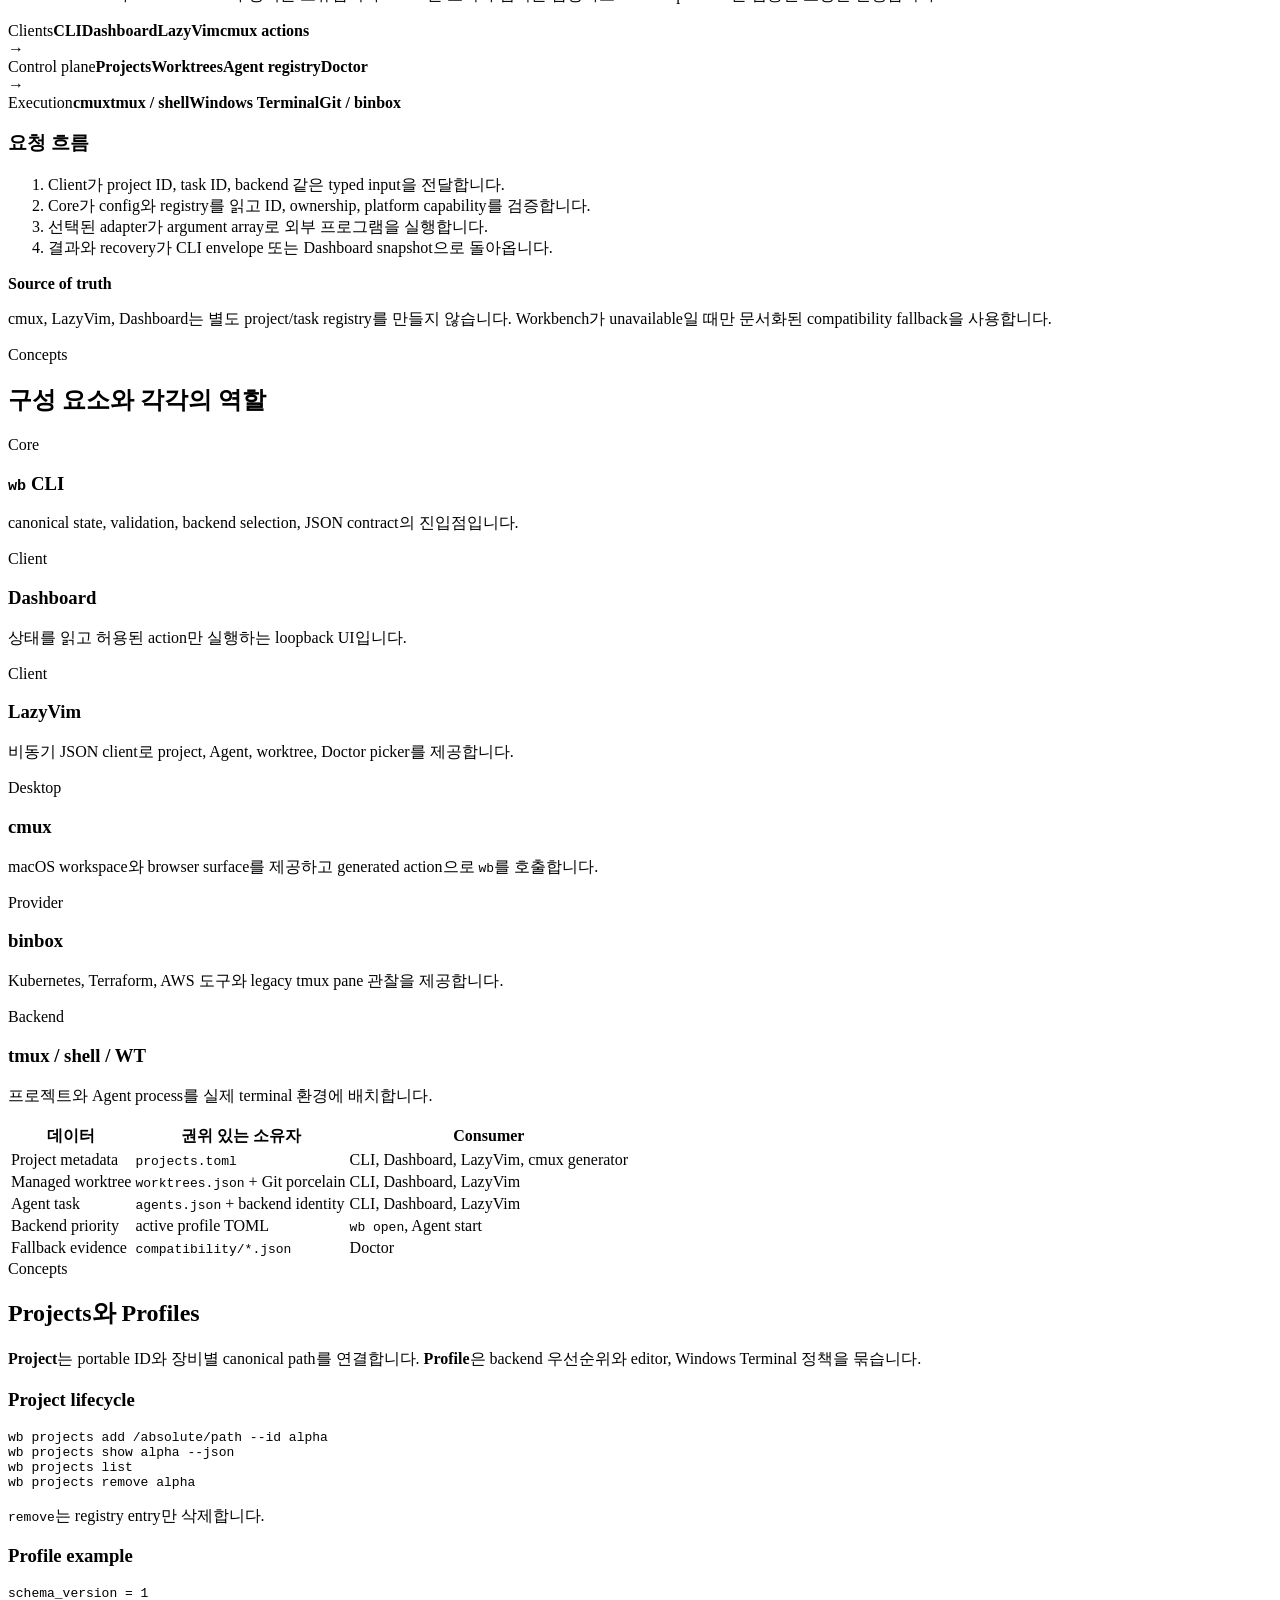
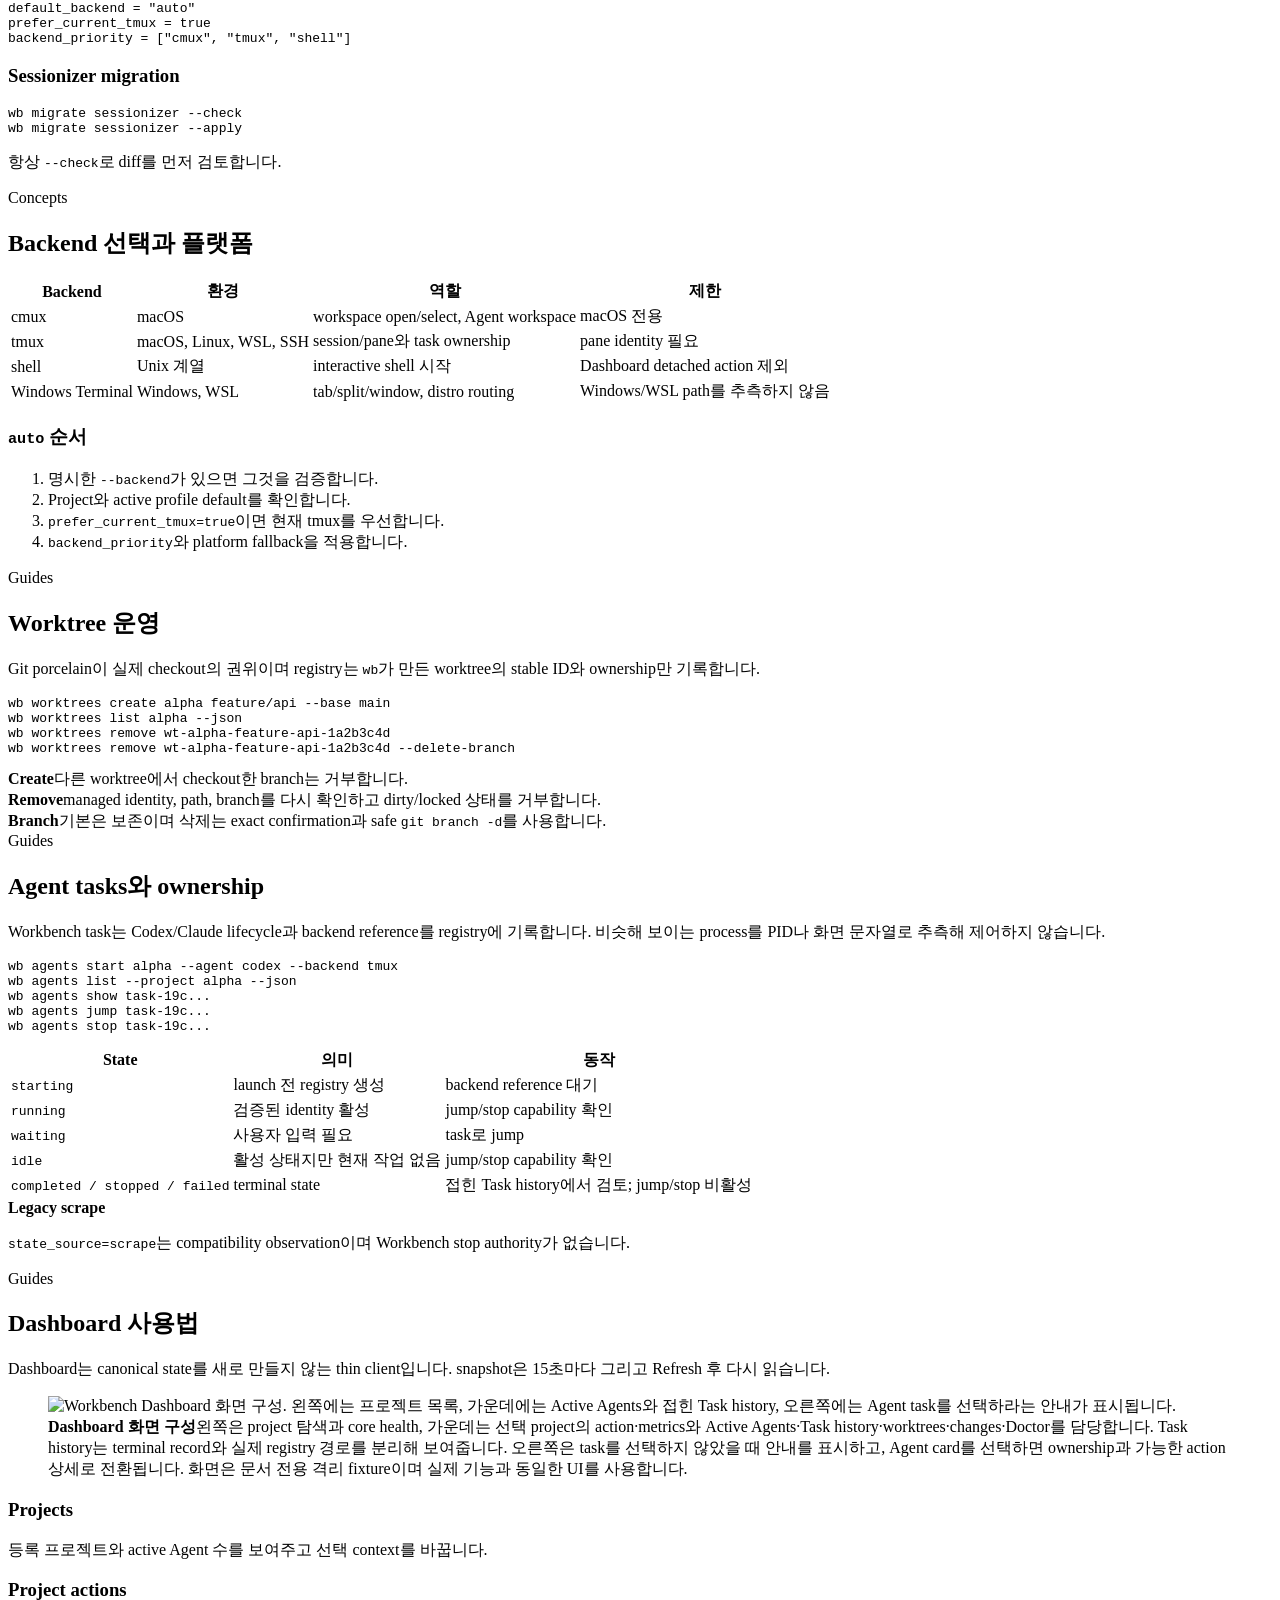
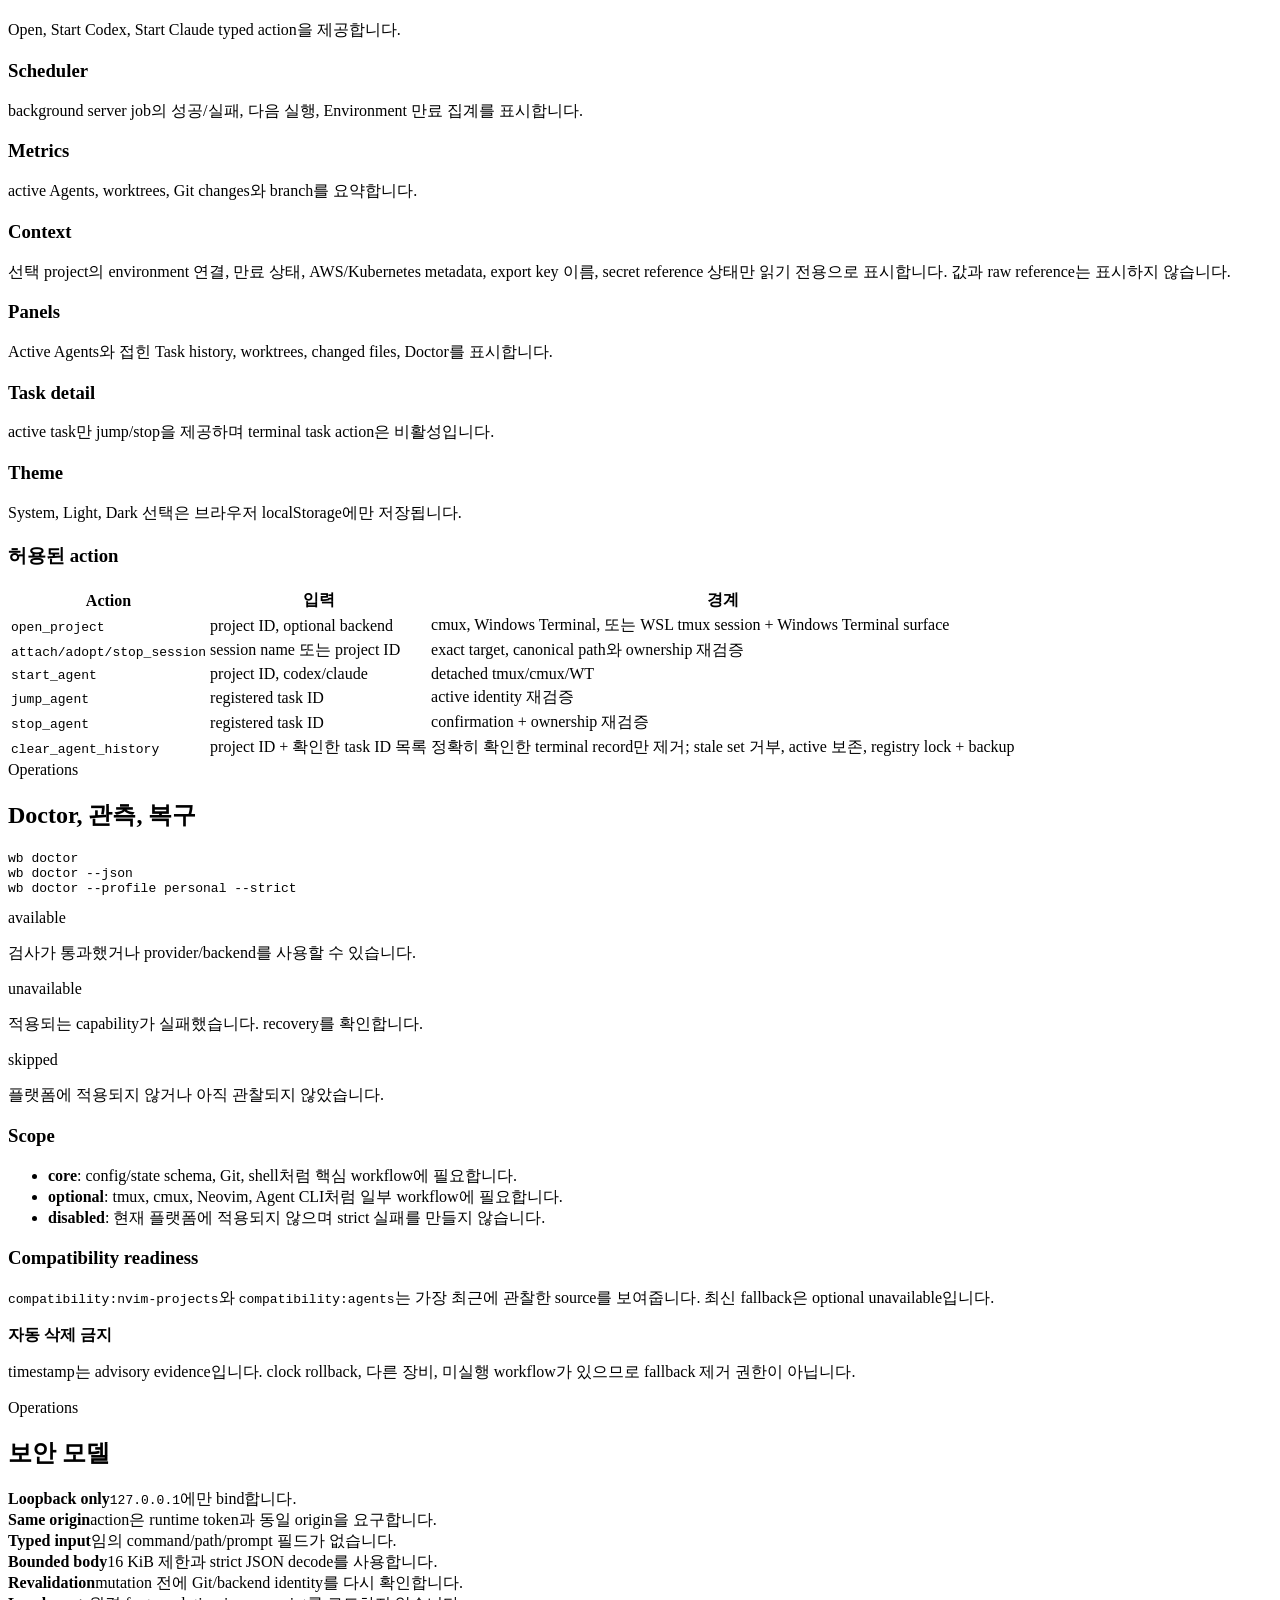
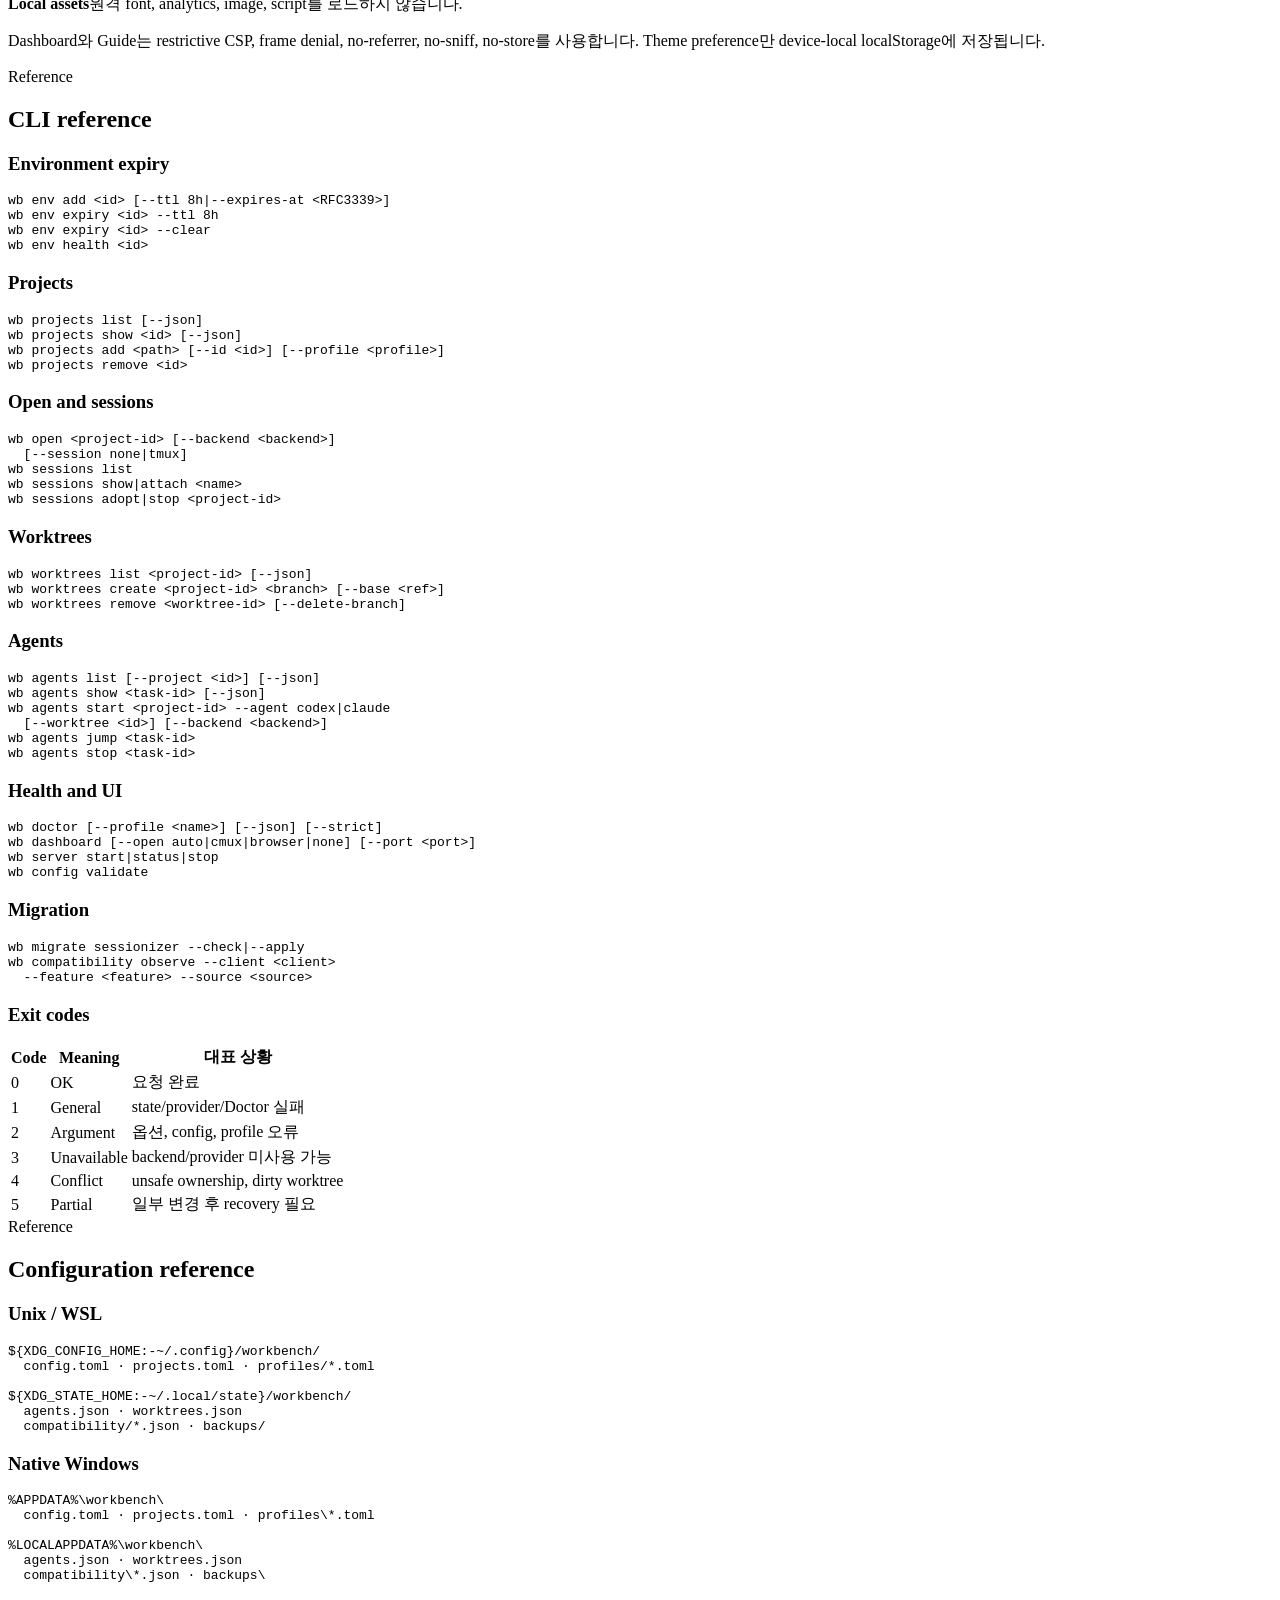
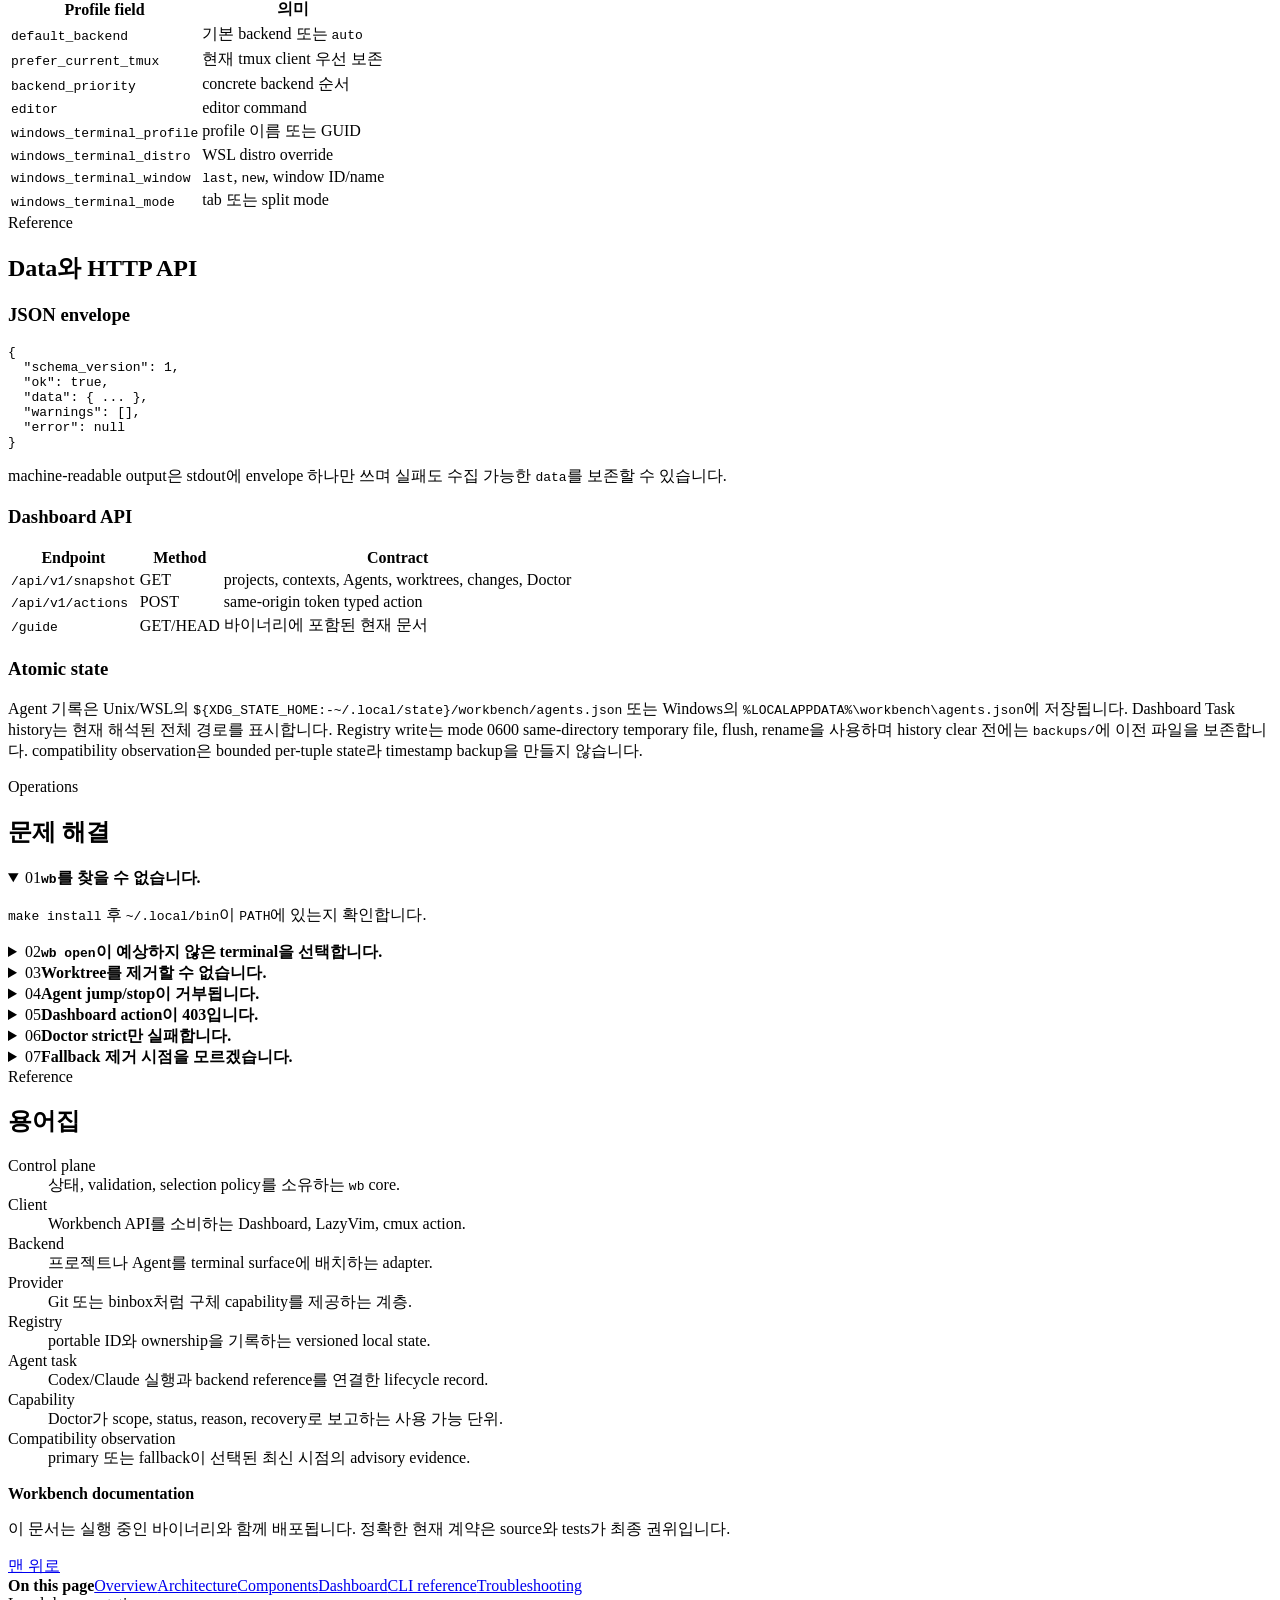
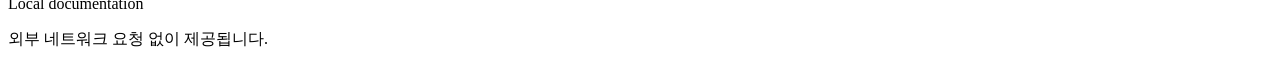
==== commit 215c28e6: "feat: add environment expiry scheduler" ====
--- a/internal/dashboard/assets/guide.html
+++ b/internal/dashboard/assets/guide.html
@@ -88,7 +88,7 @@
           <img src="/assets/dashboard-overview-light.jpg" width="1265" height="1000" loading="lazy" decoding="async" alt="Workbench Dashboard 화면 구성. 왼쪽에는 프로젝트 목록, 가운데에는 Active Agents와 접힌 Task history, 오른쪽에는 Agent task를 선택하라는 안내가 표시됩니다.">
           <figcaption><strong>Dashboard 화면 구성</strong><span>왼쪽은 project 탐색과 core health, 가운데는 선택 project의 action·metrics와 Active Agents·Task history·worktrees·changes·Doctor를 담당합니다. Task history는 terminal record와 실제 registry 경로를 분리해 보여줍니다. 오른쪽은 task를 선택하지 않았을 때 안내를 표시하고, Agent card를 선택하면 ownership과 가능한 action 상세로 전환됩니다. 화면은 문서 전용 격리 fixture이며 실제 기능과 동일한 UI를 사용합니다.</span></figcaption>
         </figure>
-        <div class="component-grid dashboard-map"><article><h3>Projects</h3><p>등록 프로젝트와 active Agent 수를 보여주고 선택 context를 바꿉니다.</p></article><article><h3>Project actions</h3><p>Open, Start Codex, Start Claude typed action을 제공합니다.</p></article><article><h3>Metrics</h3><p>active Agents, worktrees, Git changes와 branch를 요약합니다.</p></article><article><h3>Context</h3><p>선택 project의 environment 연결, AWS/Kubernetes metadata, export key 이름, secret reference 상태만 읽기 전용으로 표시합니다. 값과 raw reference는 표시하지 않습니다.</p></article><article><h3>Panels</h3><p>Active Agents와 접힌 Task history, worktrees, changed files, Doctor를 표시합니다.</p></article><article><h3>Task detail</h3><p>active task만 jump/stop을 제공하며 terminal task action은 비활성입니다.</p></article><article><h3>Theme</h3><p>System, Light, Dark 선택은 브라우저 localStorage에만 저장됩니다.</p></article></div>
+        <div class="component-grid dashboard-map"><article><h3>Projects</h3><p>등록 프로젝트와 active Agent 수를 보여주고 선택 context를 바꿉니다.</p></article><article><h3>Project actions</h3><p>Open, Start Codex, Start Claude typed action을 제공합니다.</p></article><article><h3>Scheduler</h3><p>background server job의 성공/실패, 다음 실행, Environment 만료 집계를 표시합니다.</p></article><article><h3>Metrics</h3><p>active Agents, worktrees, Git changes와 branch를 요약합니다.</p></article><article><h3>Context</h3><p>선택 project의 environment 연결, 만료 상태, AWS/Kubernetes metadata, export key 이름, secret reference 상태만 읽기 전용으로 표시합니다. 값과 raw reference는 표시하지 않습니다.</p></article><article><h3>Panels</h3><p>Active Agents와 접힌 Task history, worktrees, changed files, Doctor를 표시합니다.</p></article><article><h3>Task detail</h3><p>active task만 jump/stop을 제공하며 terminal task action은 비활성입니다.</p></article><article><h3>Theme</h3><p>System, Light, Dark 선택은 브라우저 localStorage에만 저장됩니다.</p></article></div>
         <h3>허용된 action</h3><table><thead><tr><th>Action</th><th>입력</th><th>경계</th></tr></thead><tbody><tr><td><code>open_project</code></td><td>project ID, optional backend</td><td>cmux, Windows Terminal, 또는 WSL tmux session + Windows Terminal surface</td></tr><tr><td><code>attach/adopt/stop_session</code></td><td>session name 또는 project ID</td><td>exact target, canonical path와 ownership 재검증</td></tr><tr><td><code>start_agent</code></td><td>project ID, codex/claude</td><td>detached tmux/cmux/WT</td></tr><tr><td><code>jump_agent</code></td><td>registered task ID</td><td>active identity 재검증</td></tr><tr><td><code>stop_agent</code></td><td>registered task ID</td><td>confirmation + ownership 재검증</td></tr><tr><td><code>clear_agent_history</code></td><td>project ID + 확인한 task ID 목록</td><td>정확히 확인한 terminal record만 제거; stale set 거부, active 보존, registry lock + backup</td></tr></tbody></table>
       </section>
       <section id="doctor-operations" class="guide-section" data-searchable>
@@ -105,6 +105,7 @@
       </section>
       <section id="cli-reference" class="guide-section" data-searchable>
         <span class="eyebrow">Reference</span><h2>CLI reference</h2>
+        <h3>Environment expiry</h3><pre><code>wb env add &lt;id&gt; [--ttl 8h|--expires-at &lt;RFC3339&gt;]<br>wb env expiry &lt;id&gt; --ttl 8h<br>wb env expiry &lt;id&gt; --clear<br>wb env health &lt;id&gt;</code></pre>
         <div class="reference-groups"><article><h3>Projects</h3><pre><code>wb projects list [--json]<br>wb projects show &lt;id&gt; [--json]<br>wb projects add &lt;path&gt; [--id &lt;id&gt;] [--profile &lt;profile&gt;]<br>wb projects remove &lt;id&gt;</code></pre></article><article><h3>Open and sessions</h3><pre><code>wb open &lt;project-id&gt; [--backend &lt;backend&gt;]<br>  [--session none|tmux]<br>wb sessions list<br>wb sessions show|attach &lt;name&gt;<br>wb sessions adopt|stop &lt;project-id&gt;</code></pre></article><article><h3>Worktrees</h3><pre><code>wb worktrees list &lt;project-id&gt; [--json]<br>wb worktrees create &lt;project-id&gt; &lt;branch&gt; [--base &lt;ref&gt;]<br>wb worktrees remove &lt;worktree-id&gt; [--delete-branch]</code></pre></article><article><h3>Agents</h3><pre><code>wb agents list [--project &lt;id&gt;] [--json]<br>wb agents show &lt;task-id&gt; [--json]<br>wb agents start &lt;project-id&gt; --agent codex|claude<br>  [--worktree &lt;id&gt;] [--backend &lt;backend&gt;]<br>wb agents jump &lt;task-id&gt;<br>wb agents stop &lt;task-id&gt;</code></pre></article><article><h3>Health and UI</h3><pre><code>wb doctor [--profile &lt;name&gt;] [--json] [--strict]<br>wb dashboard [--open auto|cmux|browser|none] [--port &lt;port&gt;]<br>wb server start|status|stop<br>wb config validate</code></pre></article><article><h3>Migration</h3><pre><code>wb migrate sessionizer --check|--apply<br>wb compatibility observe --client &lt;client&gt;<br>  --feature &lt;feature&gt; --source &lt;source&gt;</code></pre></article></div>
         <h3>Exit codes</h3><table><thead><tr><th>Code</th><th>Meaning</th><th>대표 상황</th></tr></thead><tbody><tr><td>0</td><td>OK</td><td>요청 완료</td></tr><tr><td>1</td><td>General</td><td>state/provider/Doctor 실패</td></tr><tr><td>2</td><td>Argument</td><td>옵션, config, profile 오류</td></tr><tr><td>3</td><td>Unavailable</td><td>backend/provider 미사용 가능</td></tr><tr><td>4</td><td>Conflict</td><td>unsafe ownership, dirty worktree</td></tr><tr><td>5</td><td>Partial</td><td>일부 변경 후 recovery 필요</td></tr></tbody></table>
       </section>
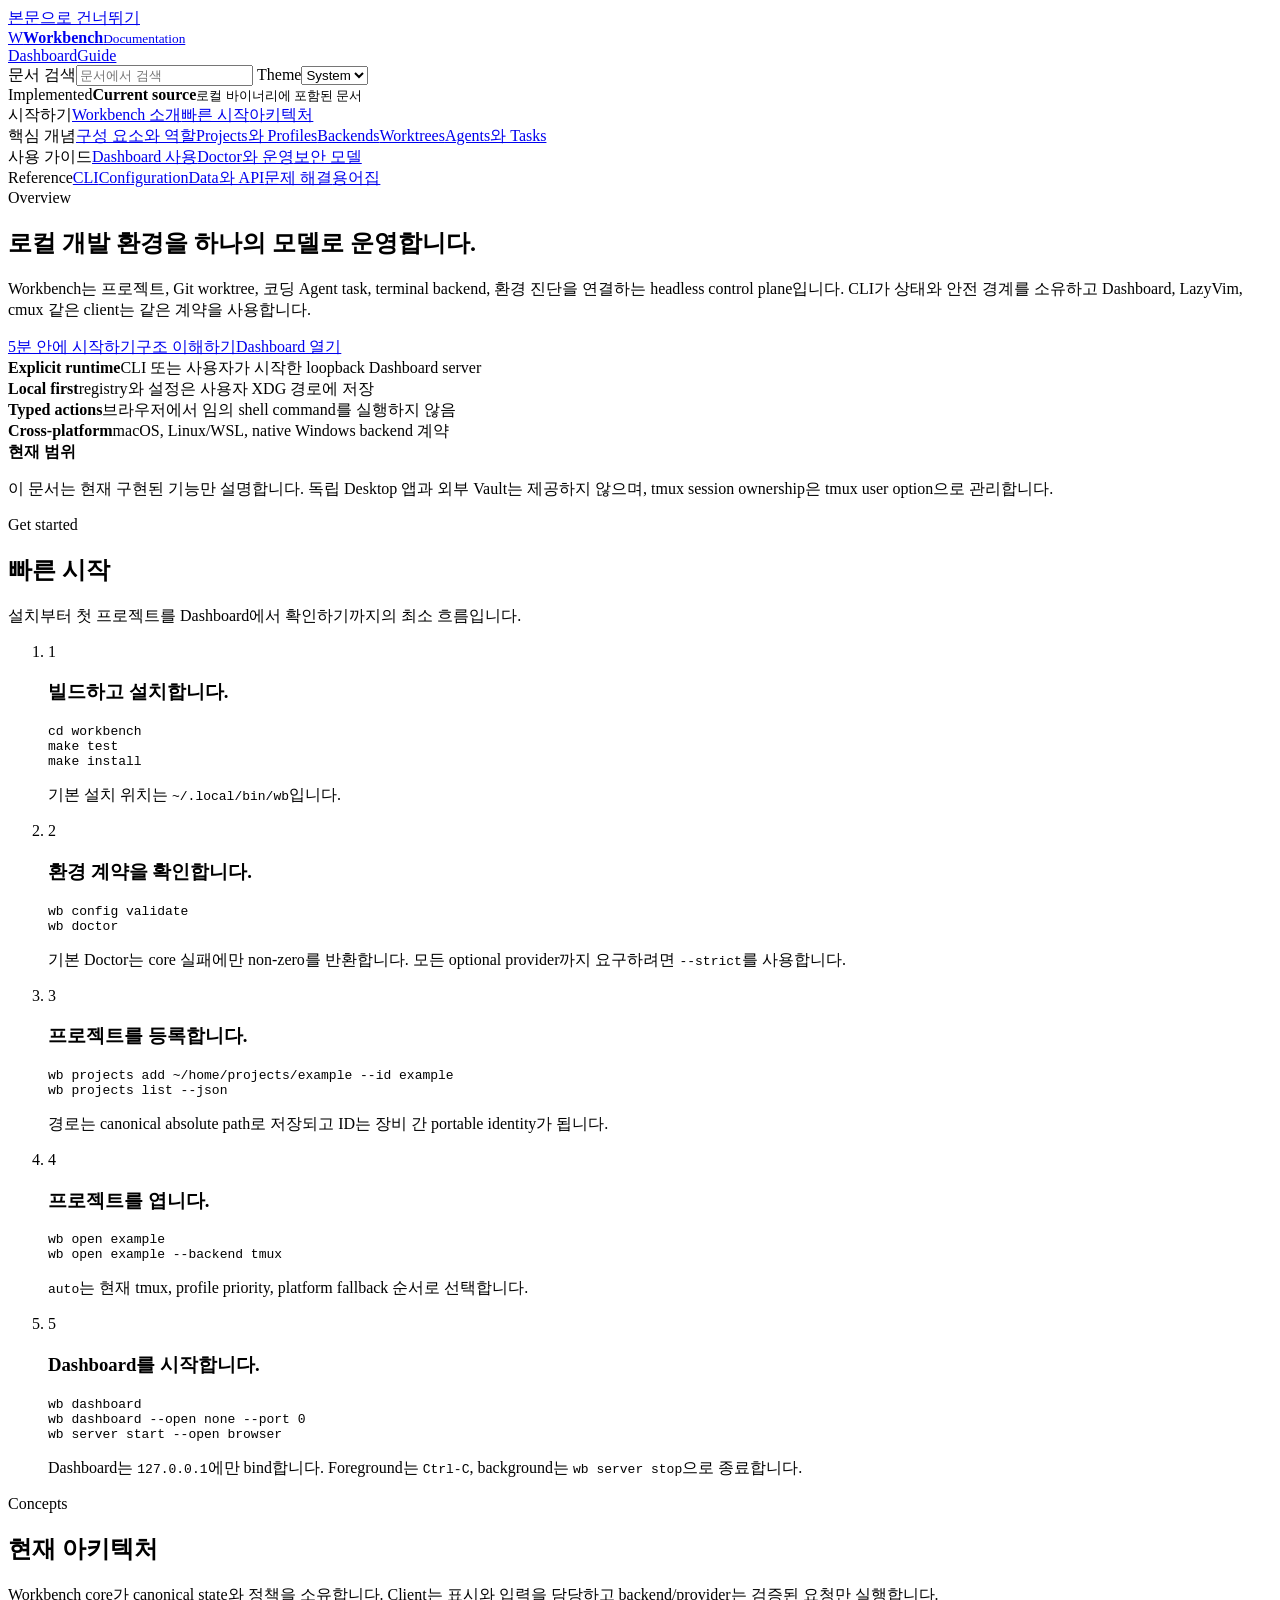
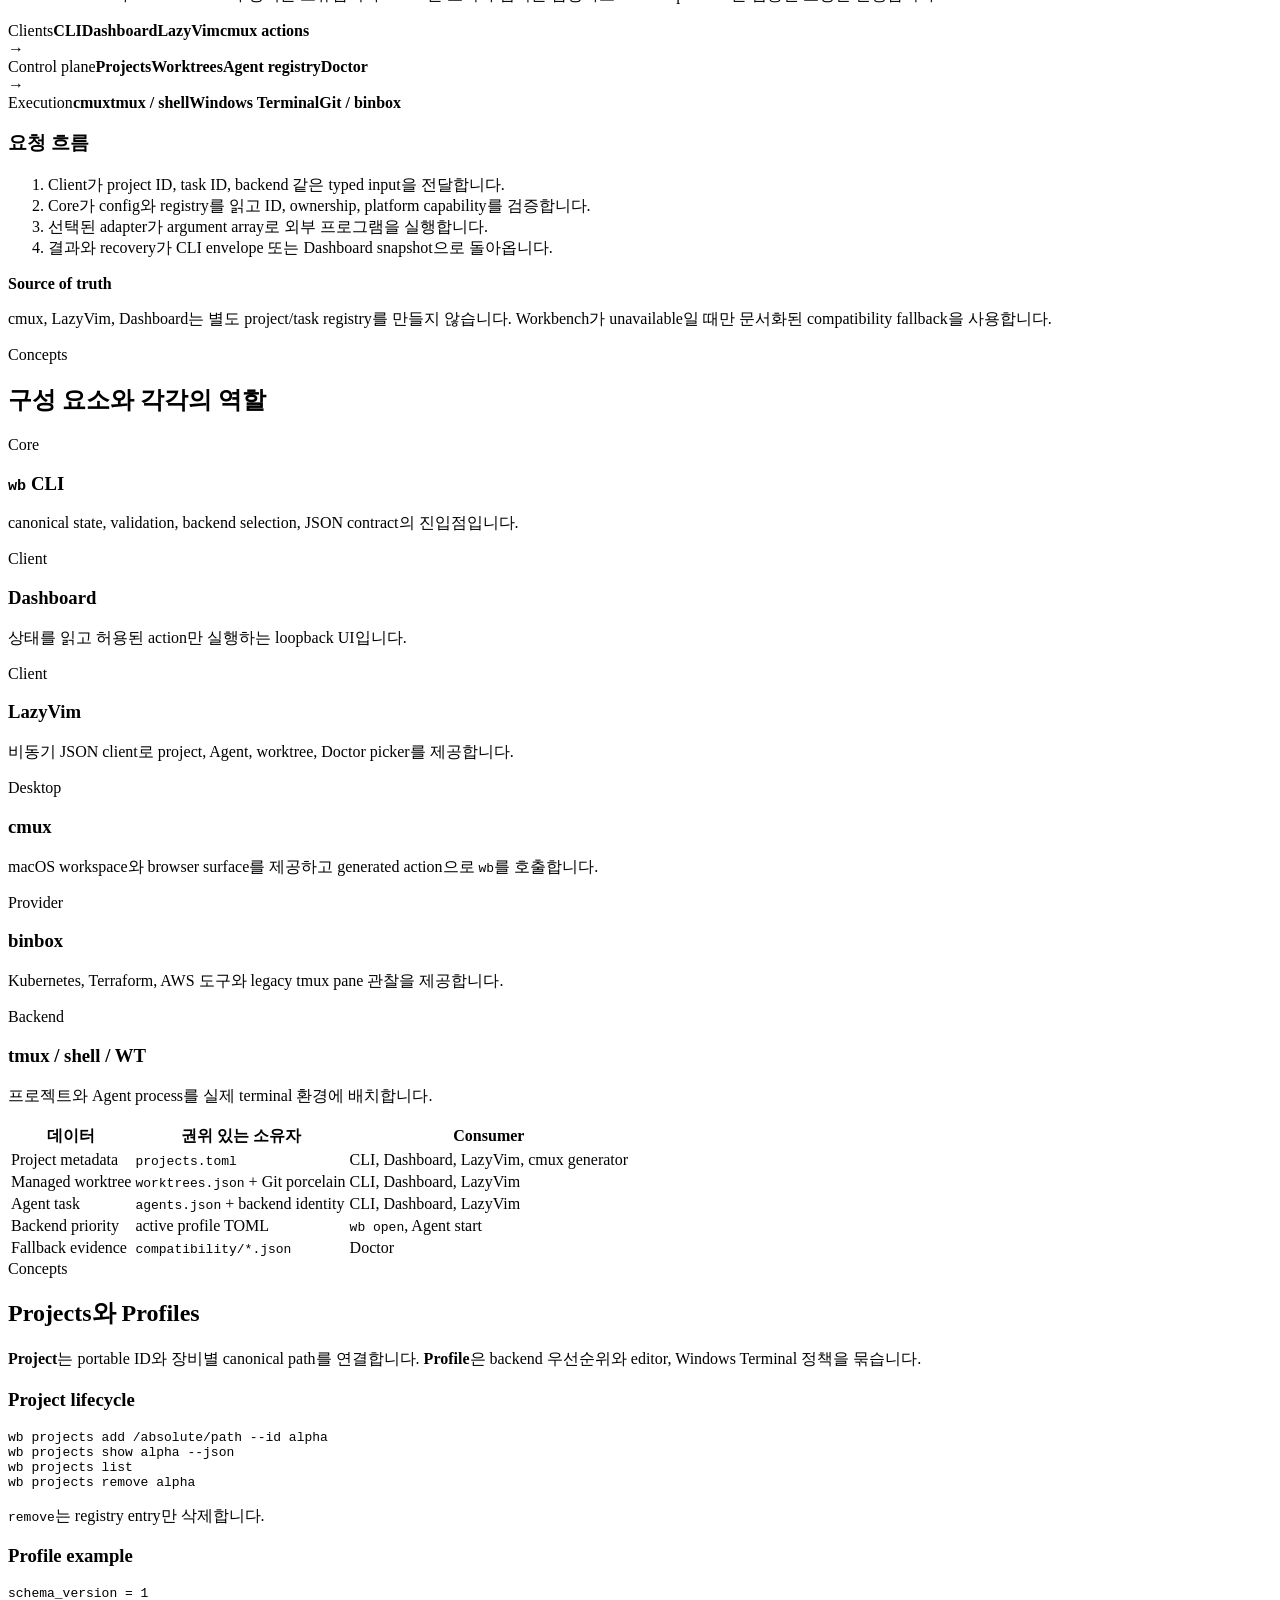
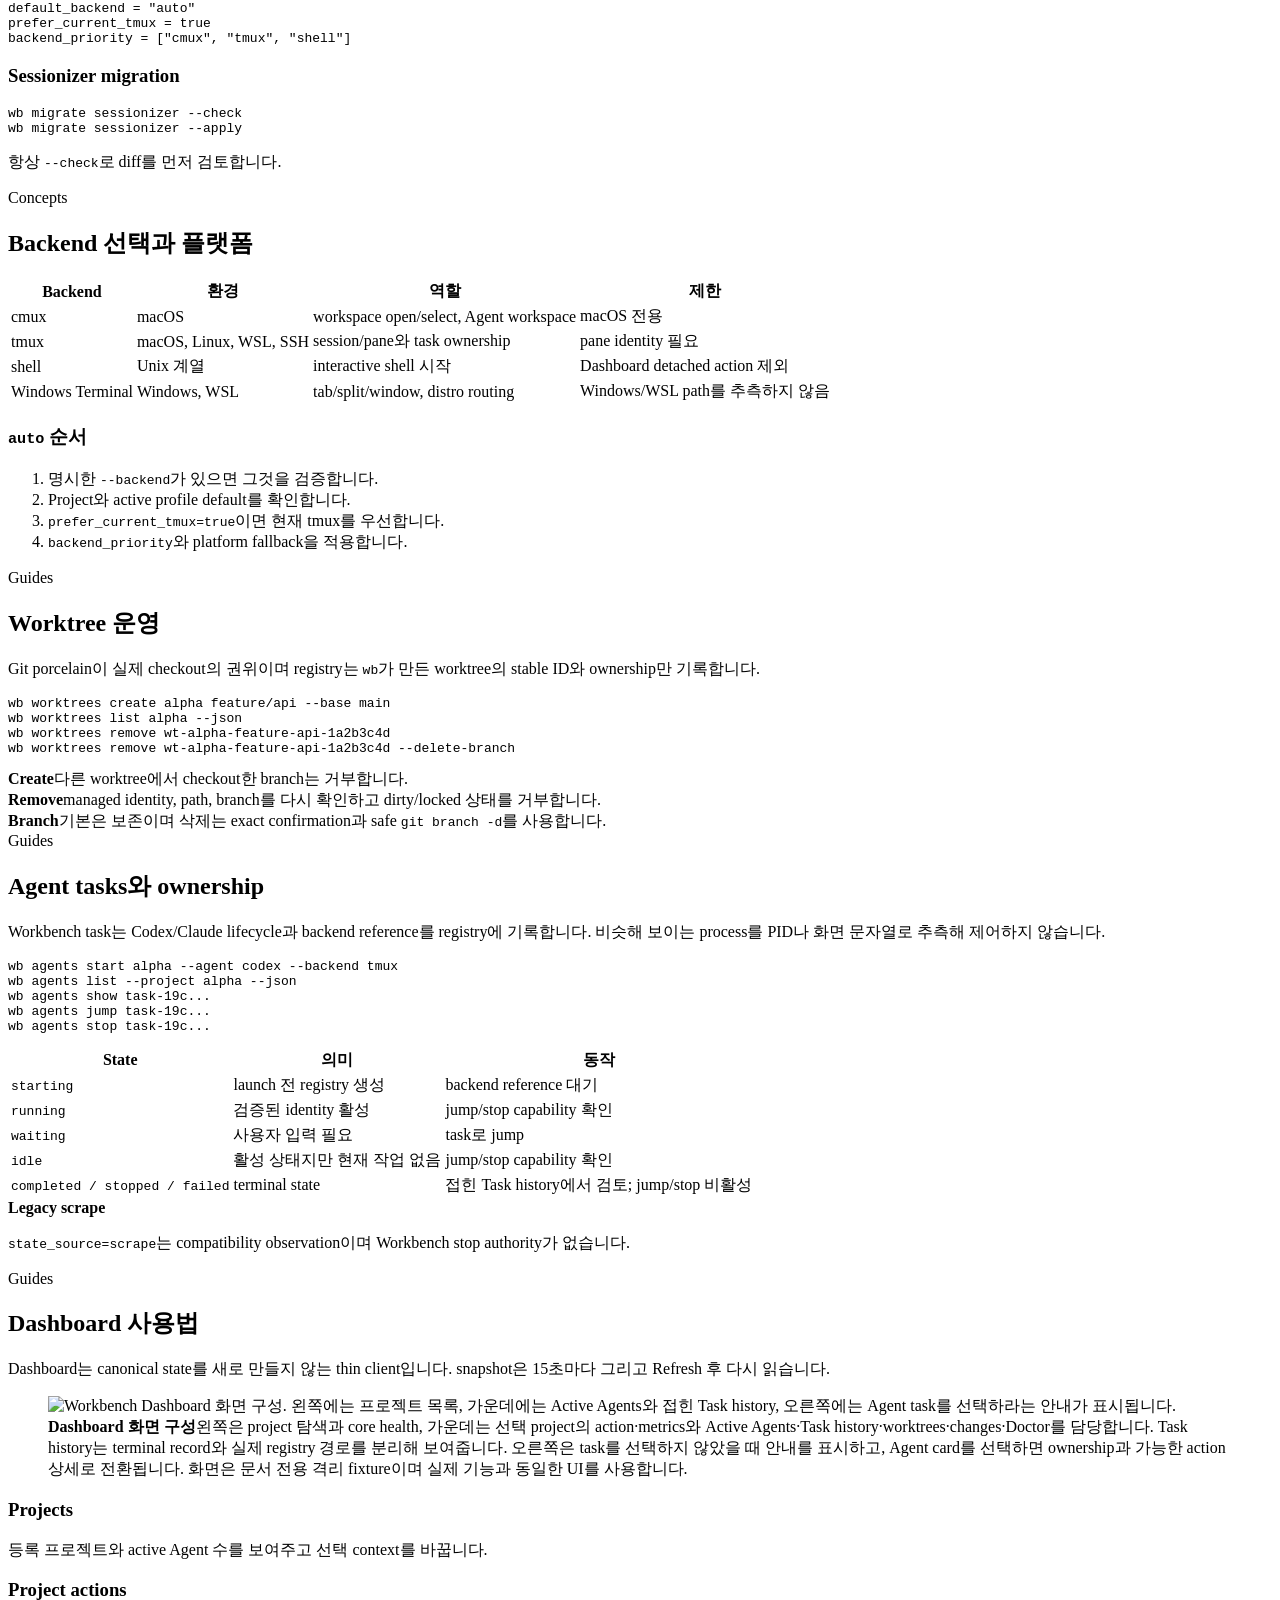
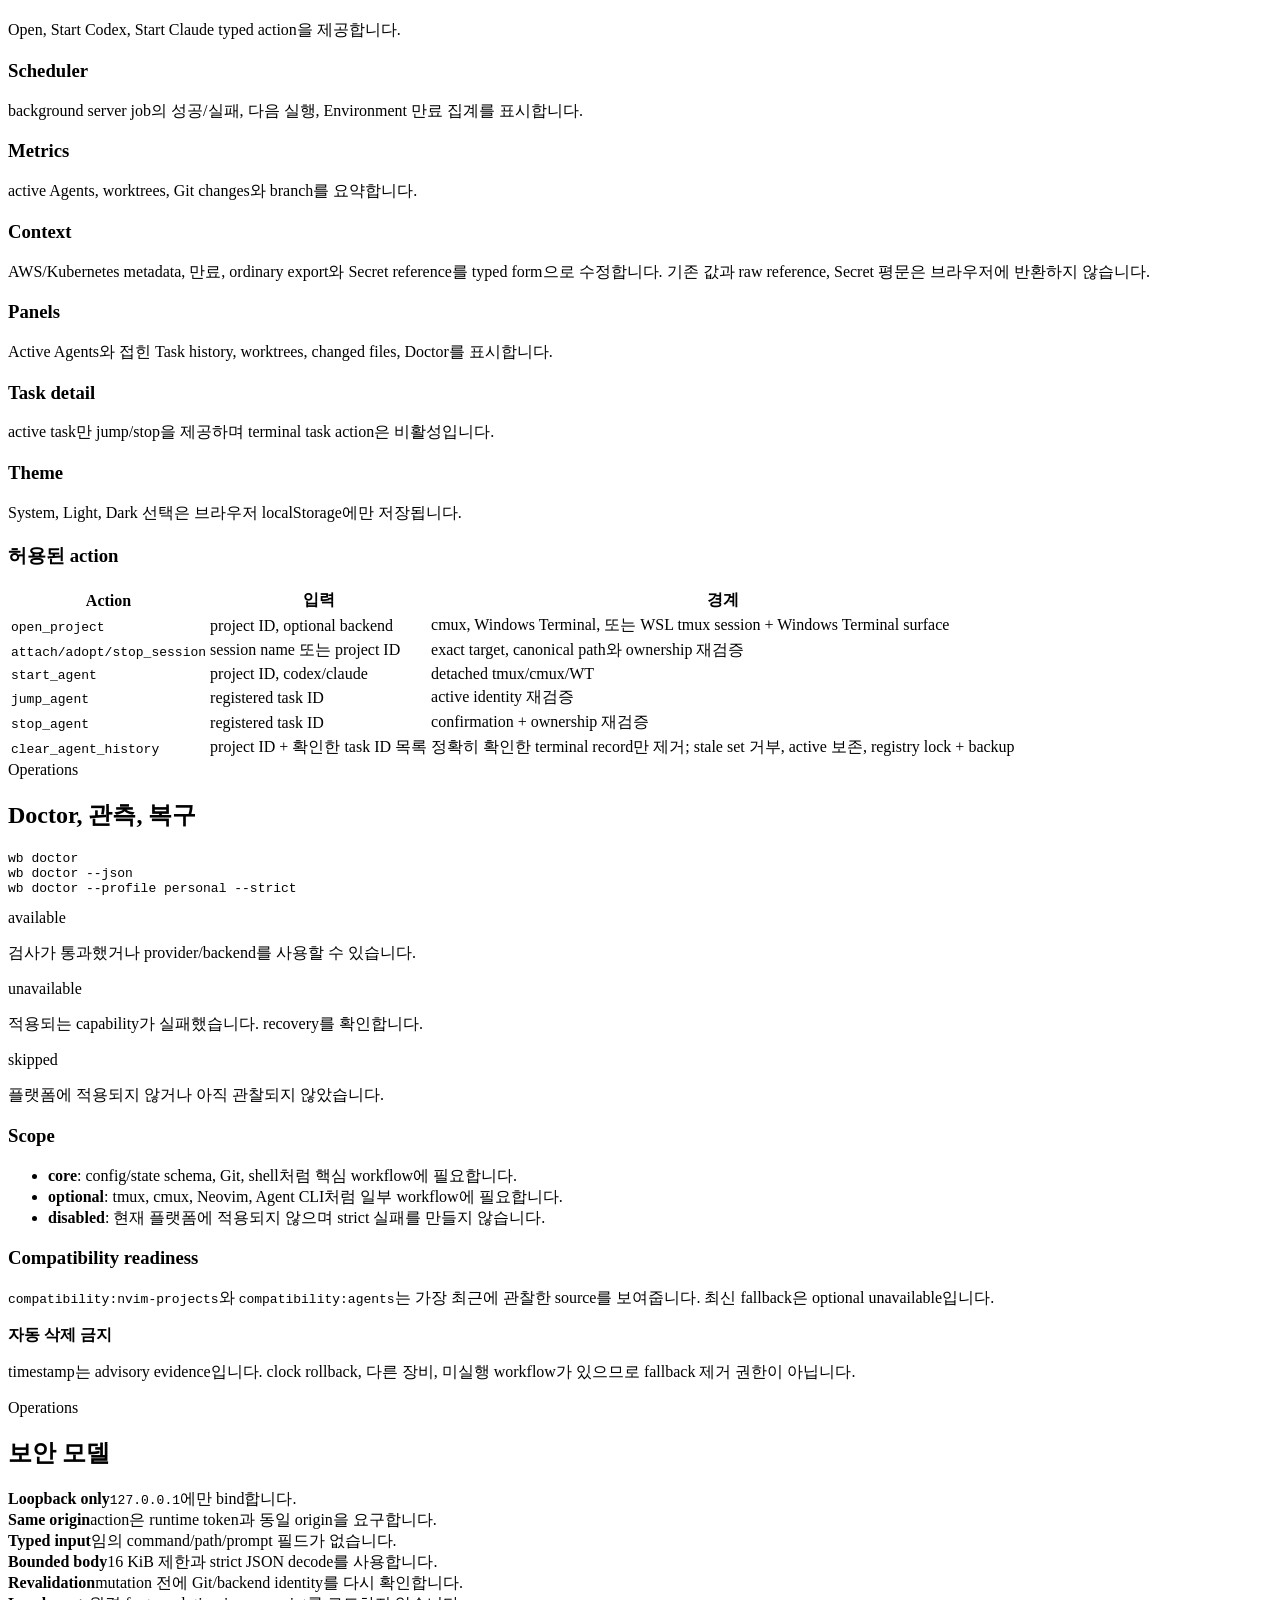
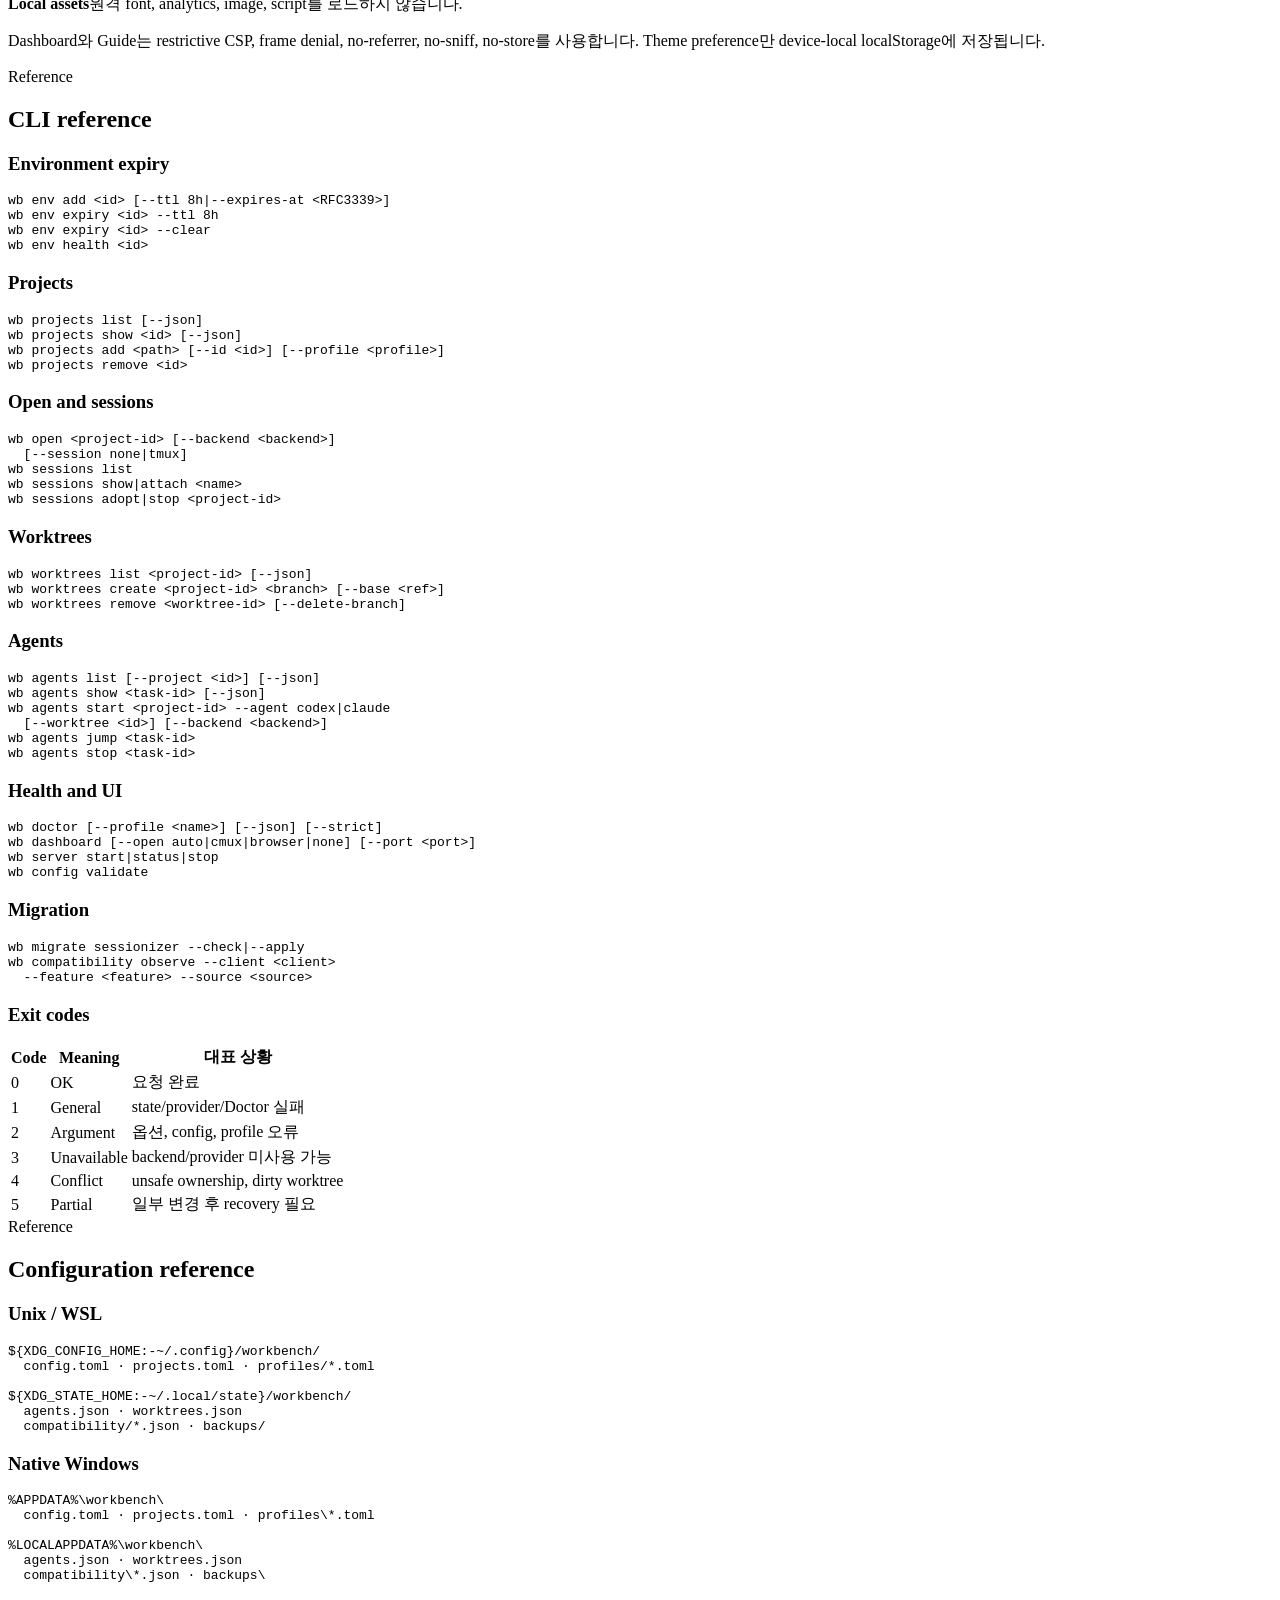
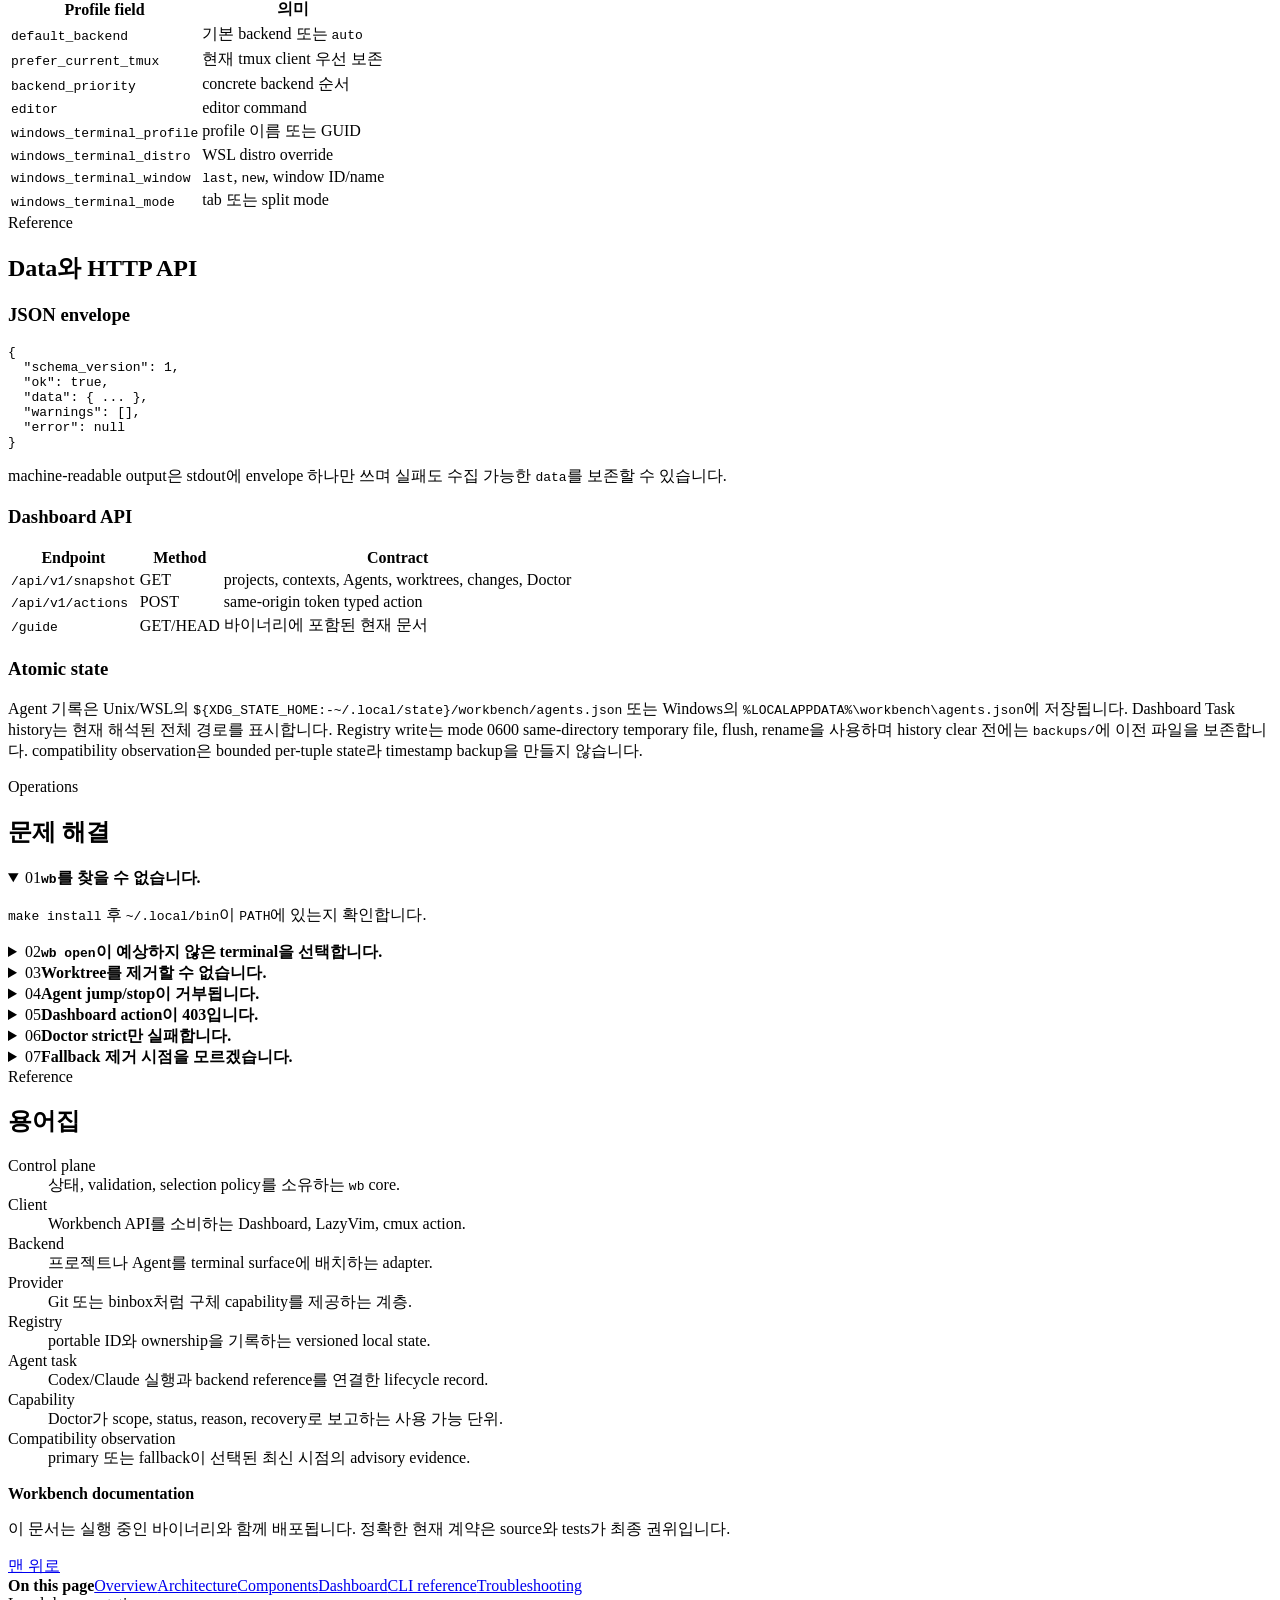
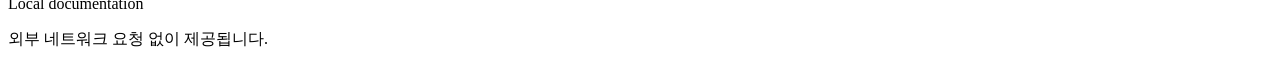
==== commit 2e97f6db: "feat: add dashboard environment editor" ====
--- a/internal/dashboard/assets/guide.html
+++ b/internal/dashboard/assets/guide.html
@@ -88,7 +88,7 @@
           <img src="/assets/dashboard-overview-light.jpg" width="1265" height="1000" loading="lazy" decoding="async" alt="Workbench Dashboard 화면 구성. 왼쪽에는 프로젝트 목록, 가운데에는 Active Agents와 접힌 Task history, 오른쪽에는 Agent task를 선택하라는 안내가 표시됩니다.">
           <figcaption><strong>Dashboard 화면 구성</strong><span>왼쪽은 project 탐색과 core health, 가운데는 선택 project의 action·metrics와 Active Agents·Task history·worktrees·changes·Doctor를 담당합니다. Task history는 terminal record와 실제 registry 경로를 분리해 보여줍니다. 오른쪽은 task를 선택하지 않았을 때 안내를 표시하고, Agent card를 선택하면 ownership과 가능한 action 상세로 전환됩니다. 화면은 문서 전용 격리 fixture이며 실제 기능과 동일한 UI를 사용합니다.</span></figcaption>
         </figure>
-        <div class="component-grid dashboard-map"><article><h3>Projects</h3><p>등록 프로젝트와 active Agent 수를 보여주고 선택 context를 바꿉니다.</p></article><article><h3>Project actions</h3><p>Open, Start Codex, Start Claude typed action을 제공합니다.</p></article><article><h3>Scheduler</h3><p>background server job의 성공/실패, 다음 실행, Environment 만료 집계를 표시합니다.</p></article><article><h3>Metrics</h3><p>active Agents, worktrees, Git changes와 branch를 요약합니다.</p></article><article><h3>Context</h3><p>선택 project의 environment 연결, 만료 상태, AWS/Kubernetes metadata, export key 이름, secret reference 상태만 읽기 전용으로 표시합니다. 값과 raw reference는 표시하지 않습니다.</p></article><article><h3>Panels</h3><p>Active Agents와 접힌 Task history, worktrees, changed files, Doctor를 표시합니다.</p></article><article><h3>Task detail</h3><p>active task만 jump/stop을 제공하며 terminal task action은 비활성입니다.</p></article><article><h3>Theme</h3><p>System, Light, Dark 선택은 브라우저 localStorage에만 저장됩니다.</p></article></div>
+        <div class="component-grid dashboard-map"><article><h3>Projects</h3><p>등록 프로젝트와 active Agent 수를 보여주고 선택 context를 바꿉니다.</p></article><article><h3>Project actions</h3><p>Open, Start Codex, Start Claude typed action을 제공합니다.</p></article><article><h3>Scheduler</h3><p>background server job의 성공/실패, 다음 실행, Environment 만료 집계를 표시합니다.</p></article><article><h3>Metrics</h3><p>active Agents, worktrees, Git changes와 branch를 요약합니다.</p></article><article><h3>Context</h3><p>AWS/Kubernetes metadata, 만료, ordinary export와 Secret reference를 typed form으로 수정합니다. 기존 값과 raw reference, Secret 평문은 브라우저에 반환하지 않습니다.</p></article><article><h3>Panels</h3><p>Active Agents와 접힌 Task history, worktrees, changed files, Doctor를 표시합니다.</p></article><article><h3>Task detail</h3><p>active task만 jump/stop을 제공하며 terminal task action은 비활성입니다.</p></article><article><h3>Theme</h3><p>System, Light, Dark 선택은 브라우저 localStorage에만 저장됩니다.</p></article></div>
         <h3>허용된 action</h3><table><thead><tr><th>Action</th><th>입력</th><th>경계</th></tr></thead><tbody><tr><td><code>open_project</code></td><td>project ID, optional backend</td><td>cmux, Windows Terminal, 또는 WSL tmux session + Windows Terminal surface</td></tr><tr><td><code>attach/adopt/stop_session</code></td><td>session name 또는 project ID</td><td>exact target, canonical path와 ownership 재검증</td></tr><tr><td><code>start_agent</code></td><td>project ID, codex/claude</td><td>detached tmux/cmux/WT</td></tr><tr><td><code>jump_agent</code></td><td>registered task ID</td><td>active identity 재검증</td></tr><tr><td><code>stop_agent</code></td><td>registered task ID</td><td>confirmation + ownership 재검증</td></tr><tr><td><code>clear_agent_history</code></td><td>project ID + 확인한 task ID 목록</td><td>정확히 확인한 terminal record만 제거; stale set 거부, active 보존, registry lock + backup</td></tr></tbody></table>
       </section>
       <section id="doctor-operations" class="guide-section" data-searchable>
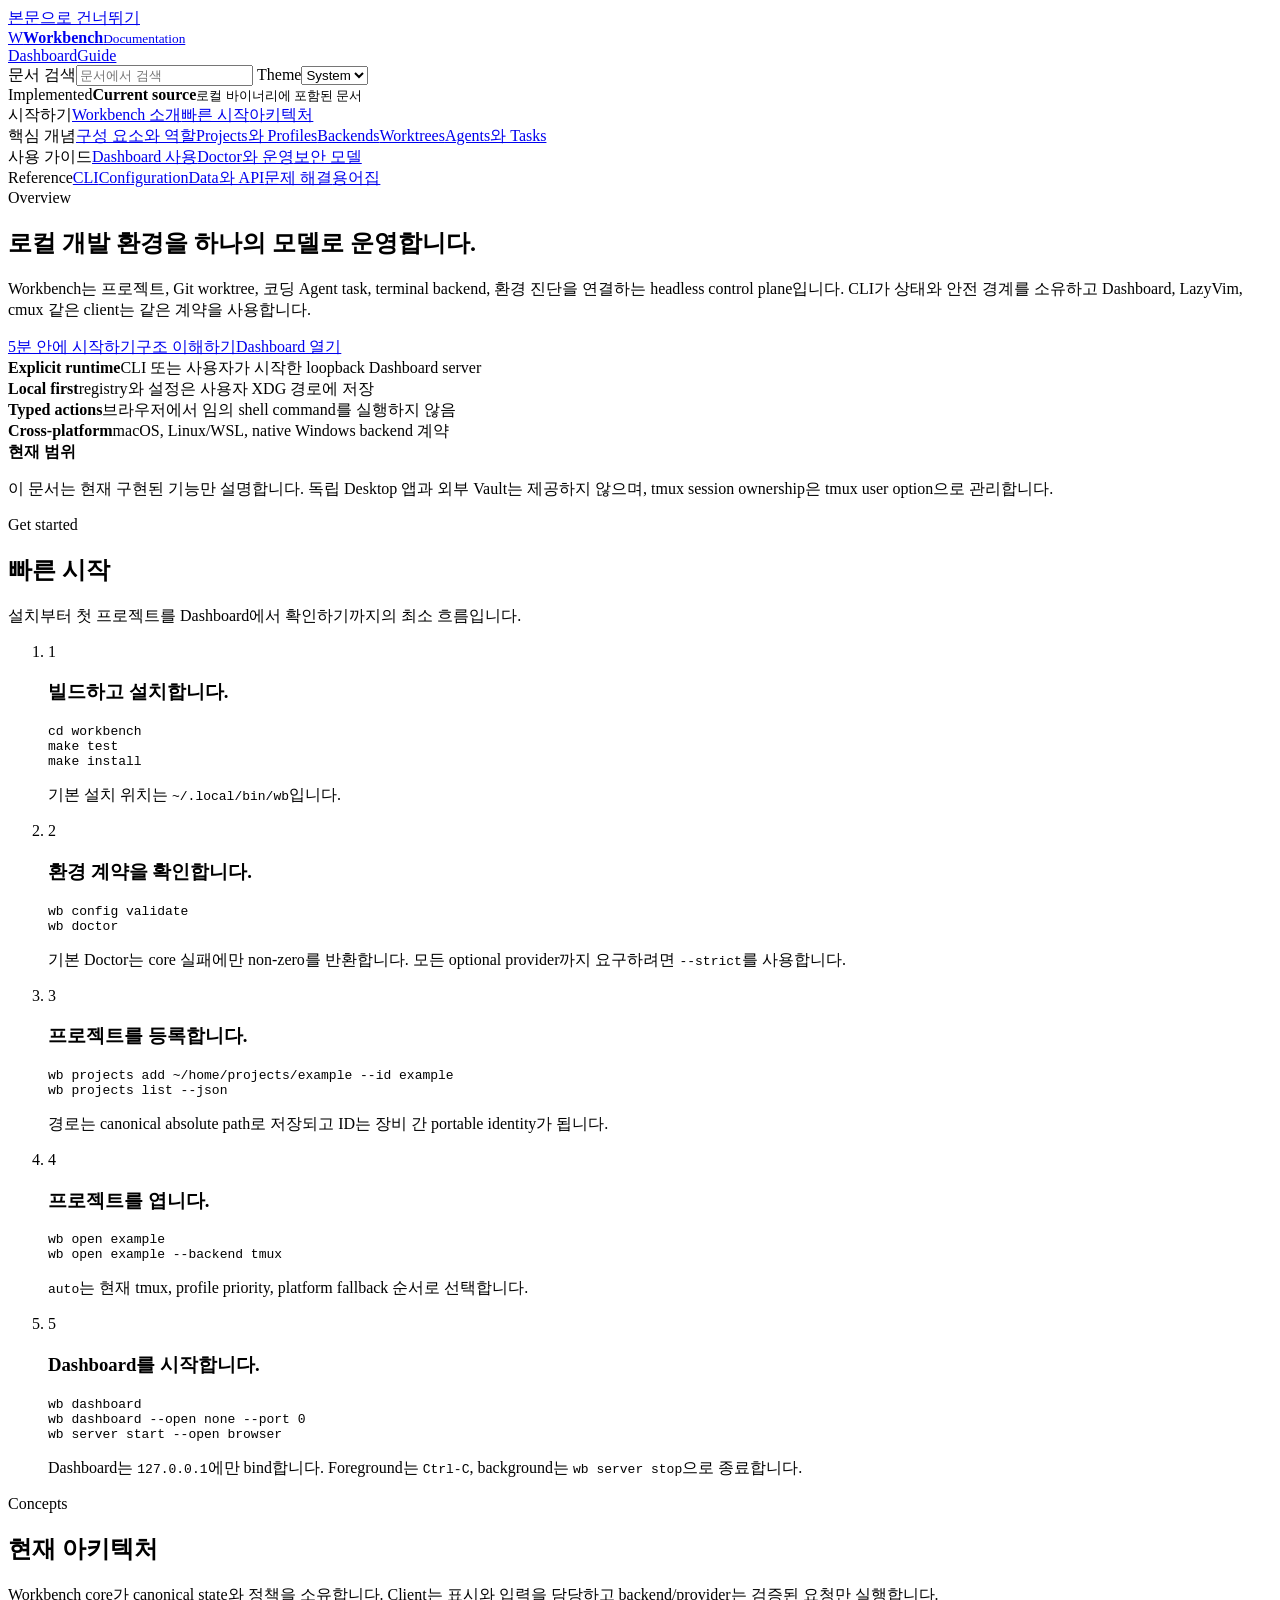
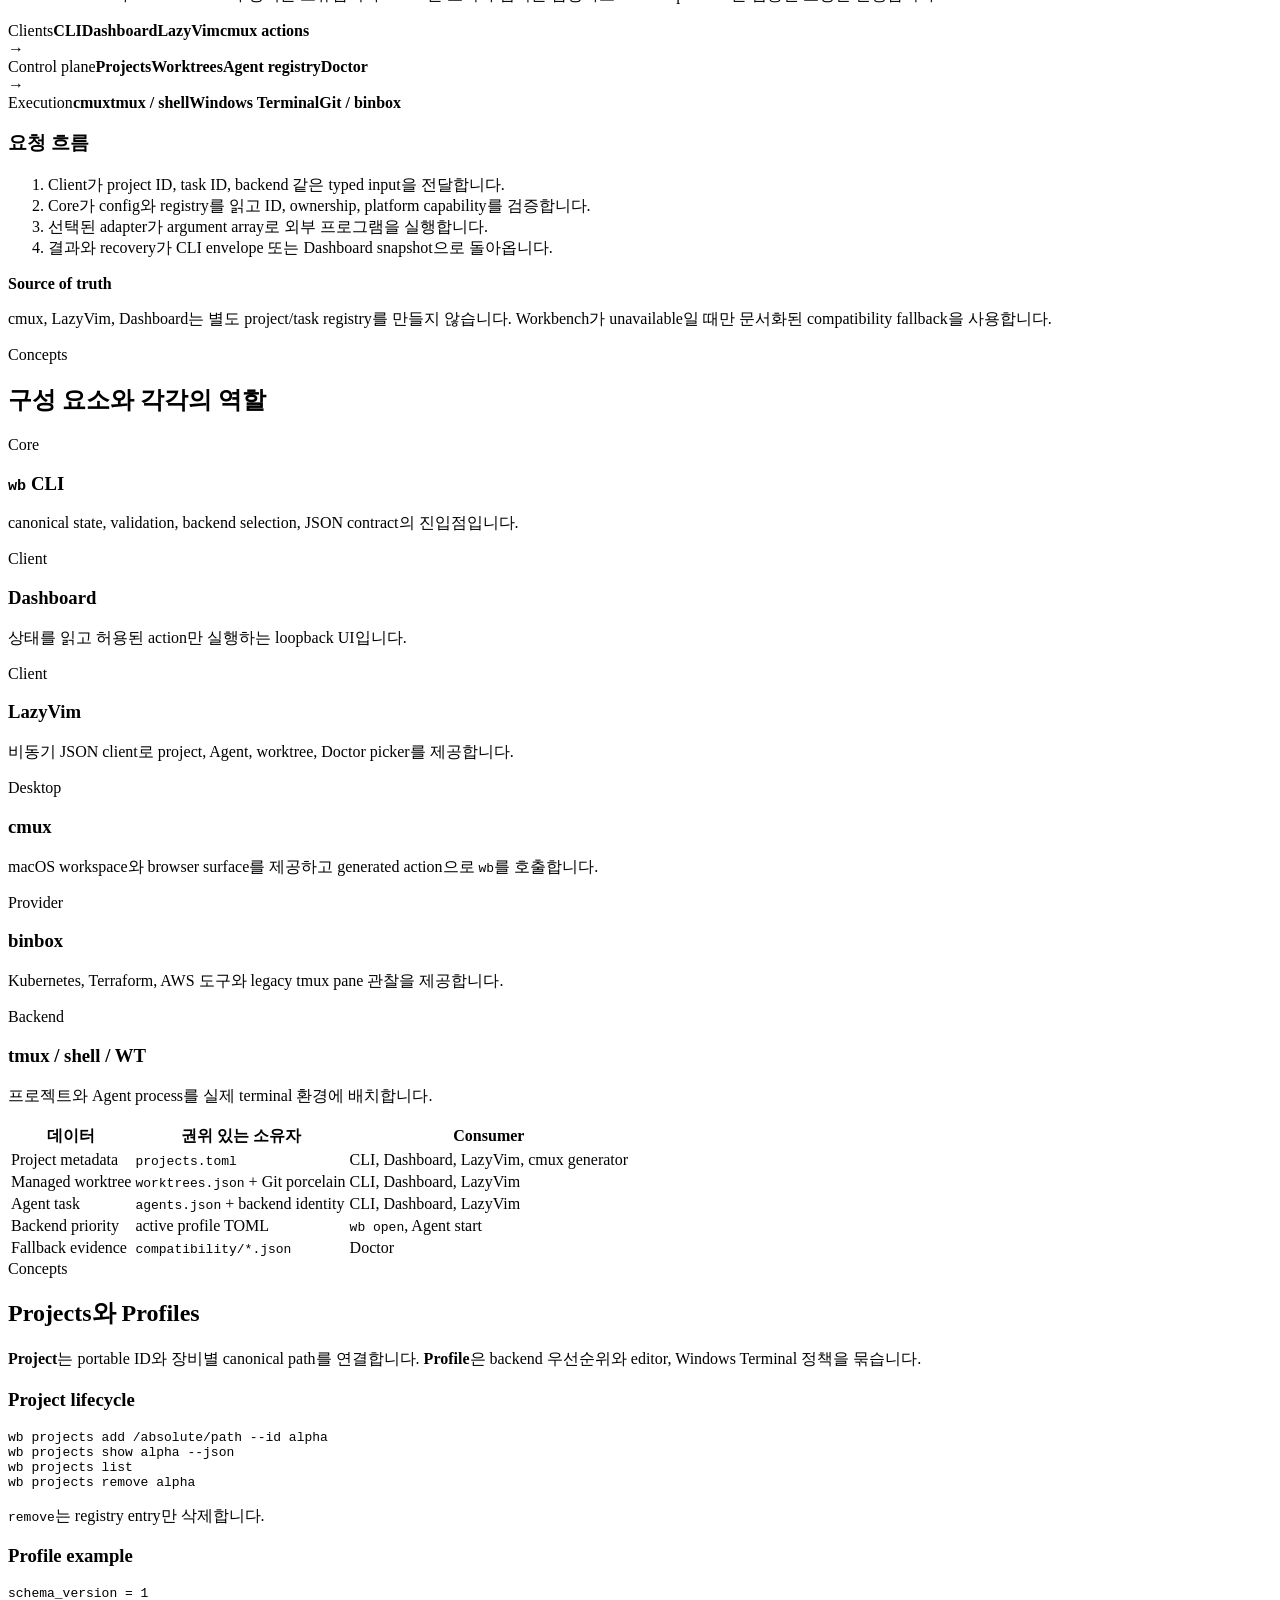
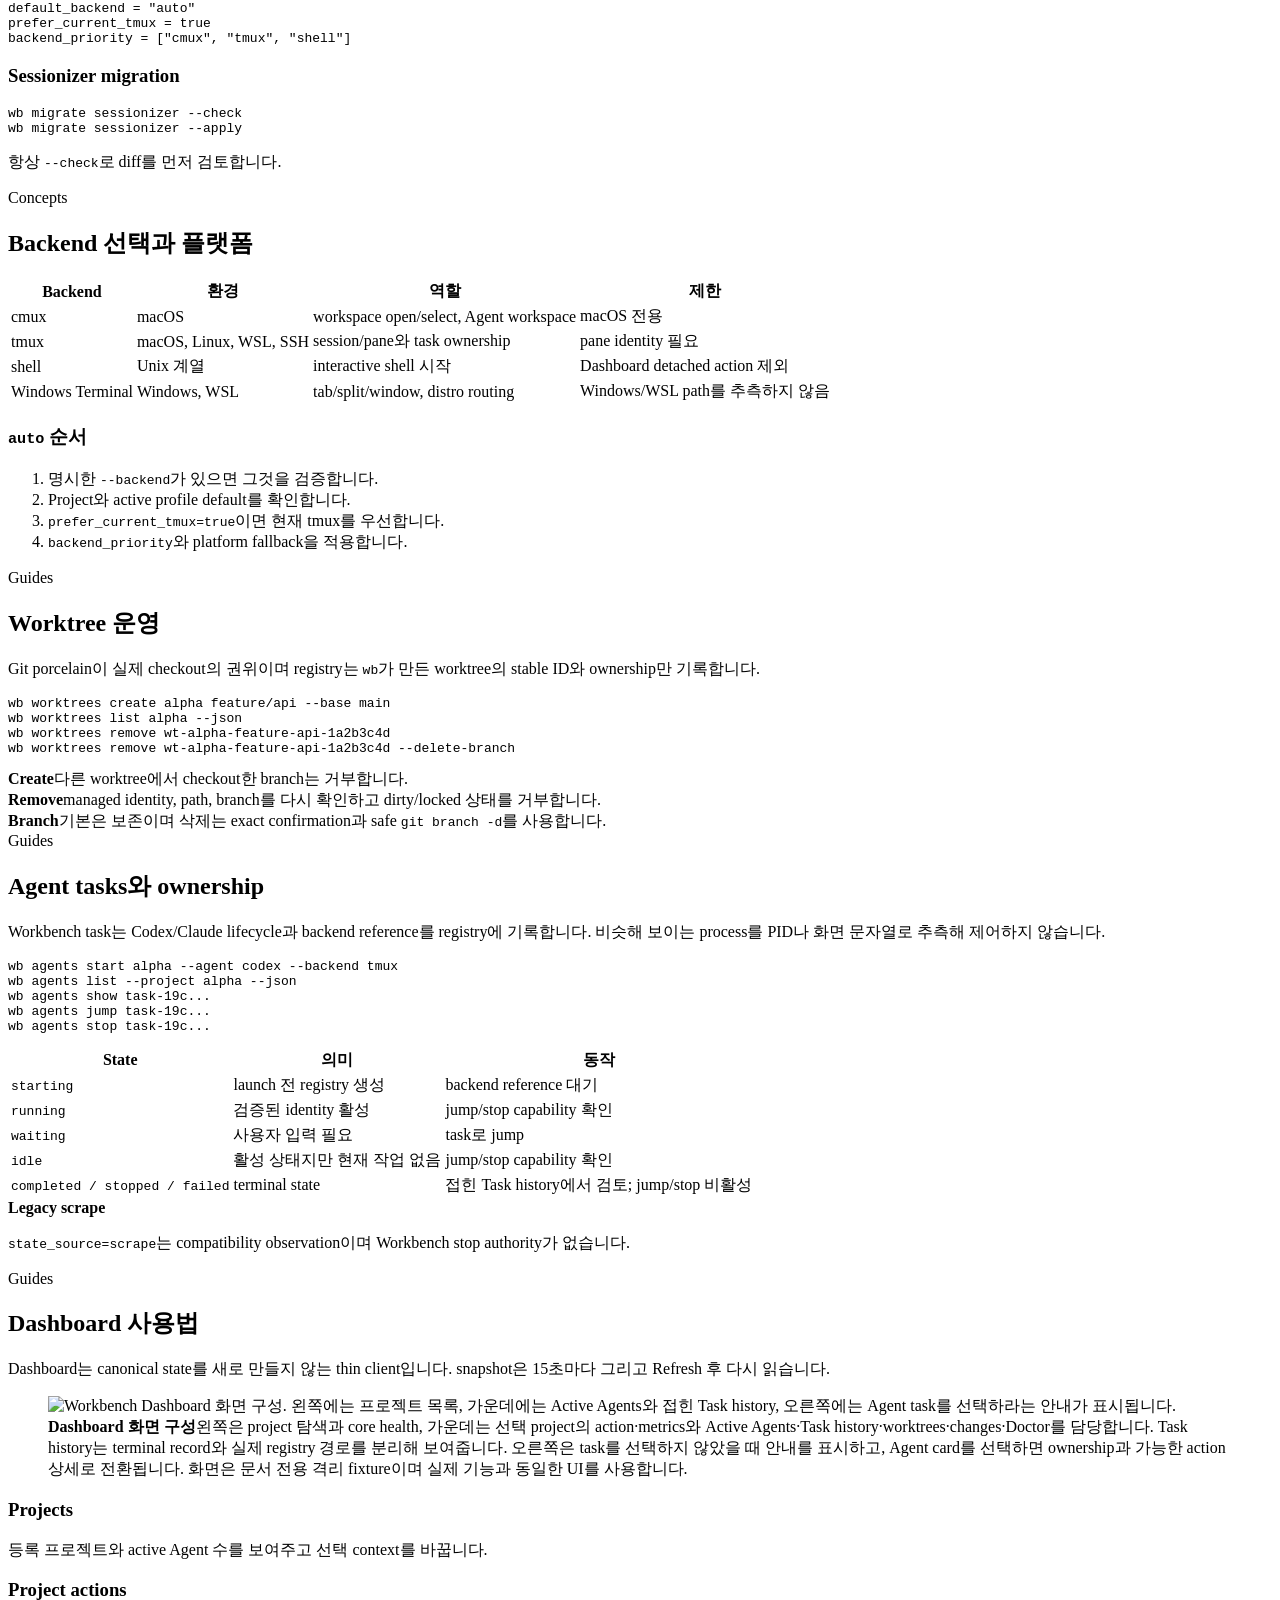
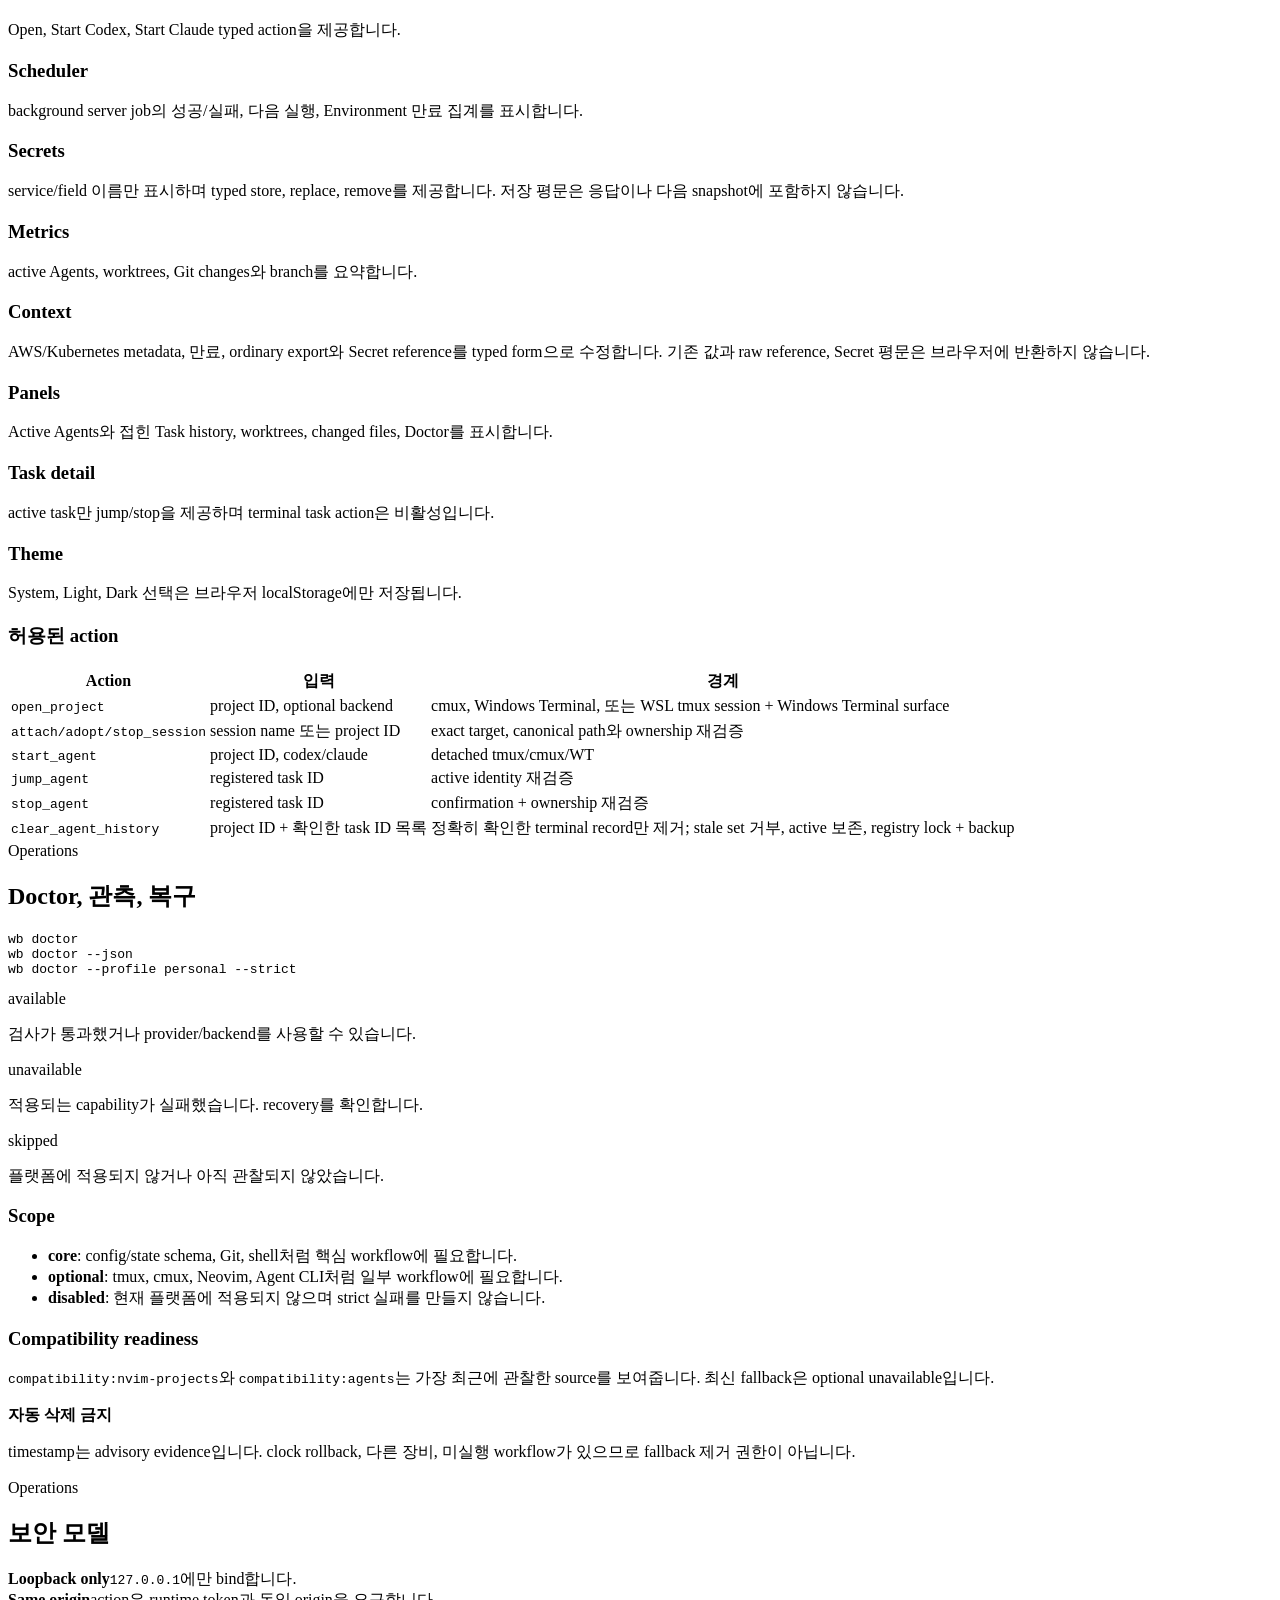
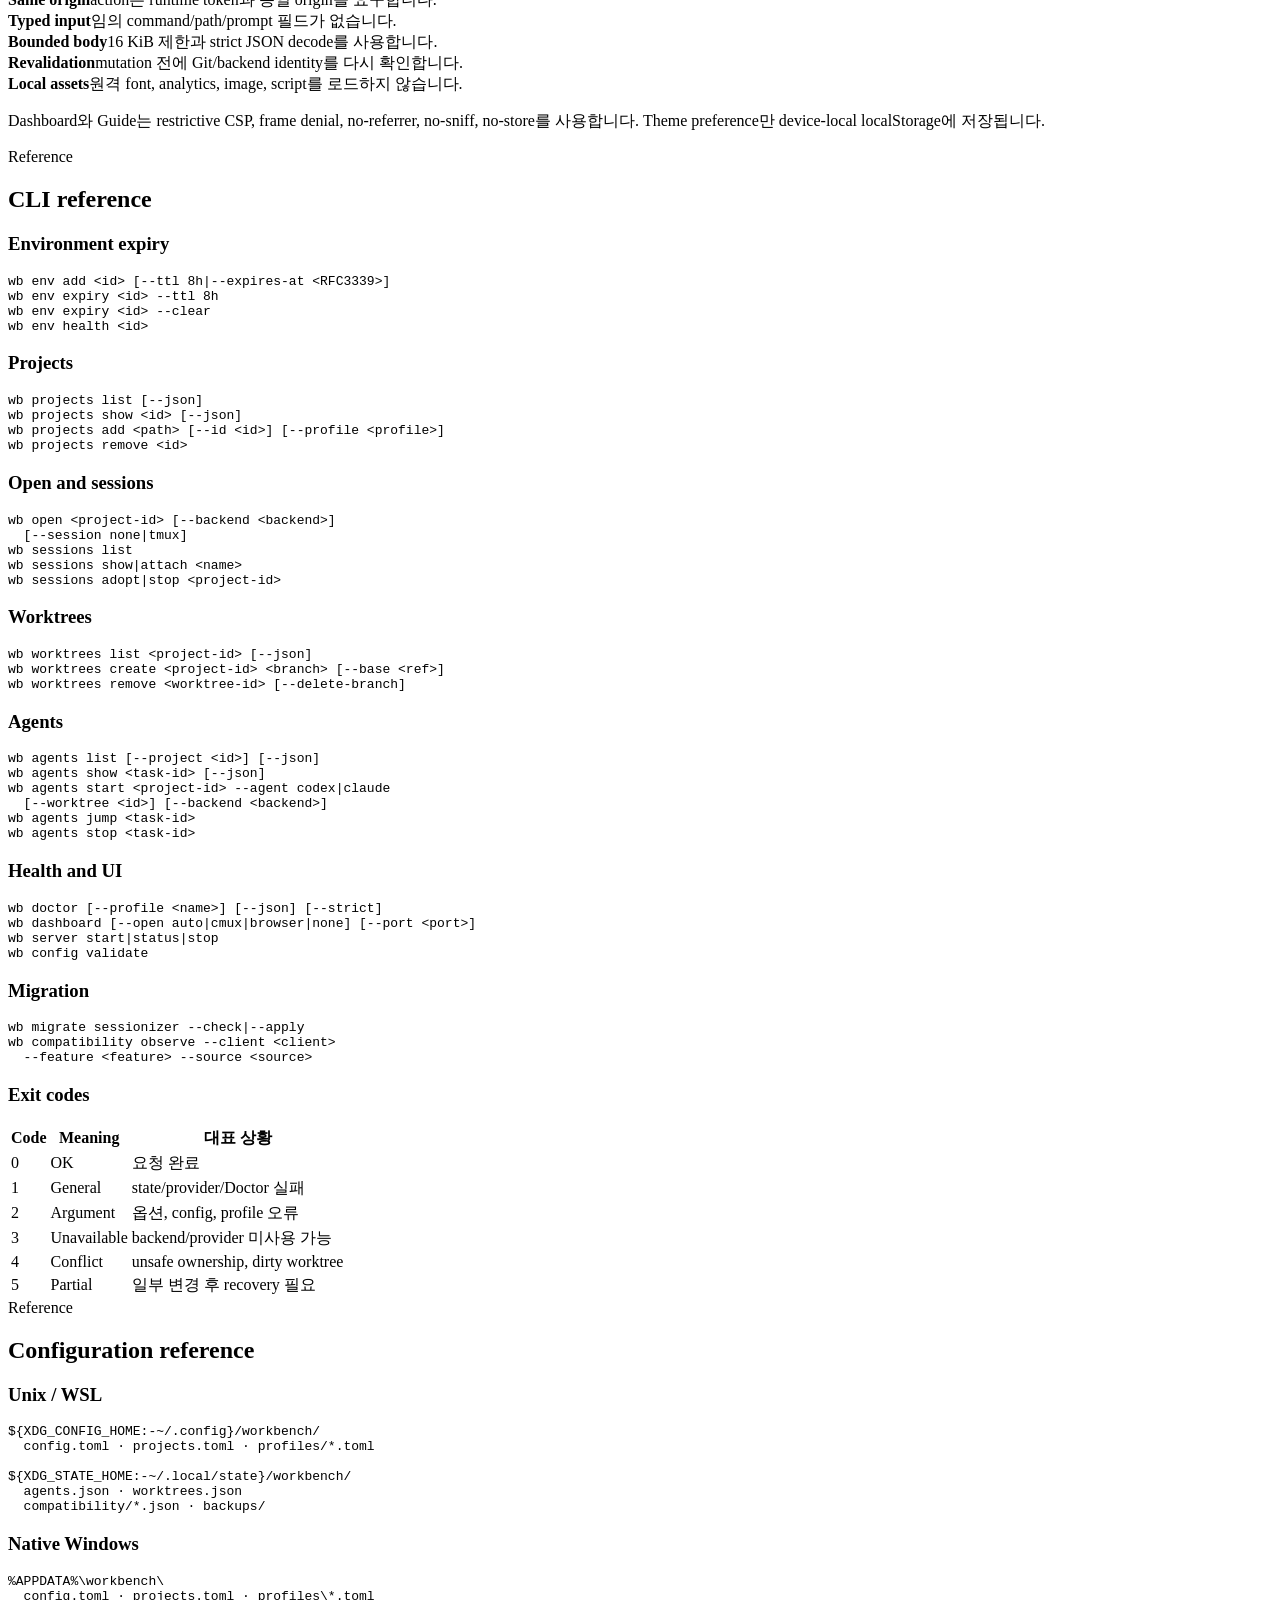
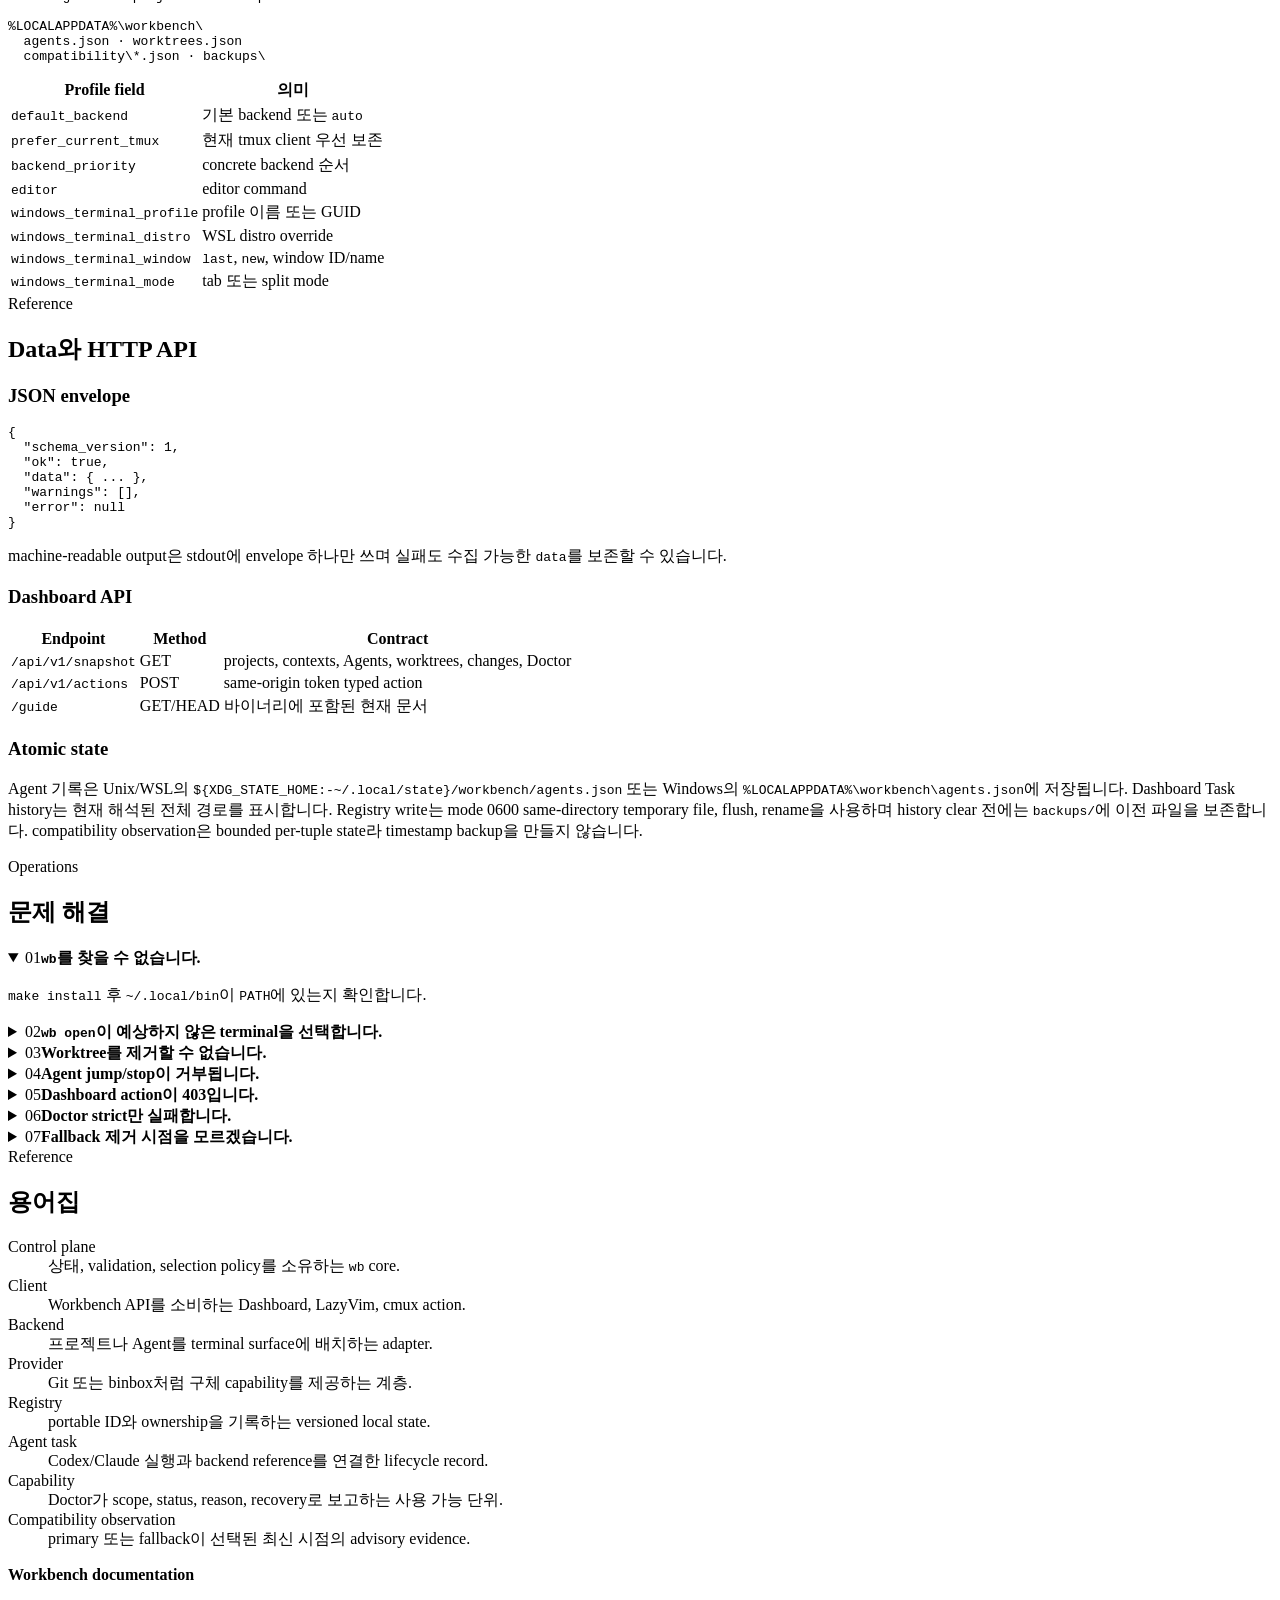
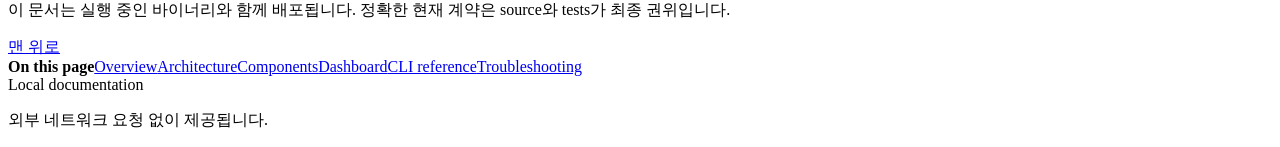
==== commit aa24d3d0: "feat: add dashboard secret management" ====
--- a/internal/dashboard/assets/guide.html
+++ b/internal/dashboard/assets/guide.html
@@ -88,7 +88,7 @@
           <img src="/assets/dashboard-overview-light.jpg" width="1265" height="1000" loading="lazy" decoding="async" alt="Workbench Dashboard 화면 구성. 왼쪽에는 프로젝트 목록, 가운데에는 Active Agents와 접힌 Task history, 오른쪽에는 Agent task를 선택하라는 안내가 표시됩니다.">
           <figcaption><strong>Dashboard 화면 구성</strong><span>왼쪽은 project 탐색과 core health, 가운데는 선택 project의 action·metrics와 Active Agents·Task history·worktrees·changes·Doctor를 담당합니다. Task history는 terminal record와 실제 registry 경로를 분리해 보여줍니다. 오른쪽은 task를 선택하지 않았을 때 안내를 표시하고, Agent card를 선택하면 ownership과 가능한 action 상세로 전환됩니다. 화면은 문서 전용 격리 fixture이며 실제 기능과 동일한 UI를 사용합니다.</span></figcaption>
         </figure>
-        <div class="component-grid dashboard-map"><article><h3>Projects</h3><p>등록 프로젝트와 active Agent 수를 보여주고 선택 context를 바꿉니다.</p></article><article><h3>Project actions</h3><p>Open, Start Codex, Start Claude typed action을 제공합니다.</p></article><article><h3>Scheduler</h3><p>background server job의 성공/실패, 다음 실행, Environment 만료 집계를 표시합니다.</p></article><article><h3>Metrics</h3><p>active Agents, worktrees, Git changes와 branch를 요약합니다.</p></article><article><h3>Context</h3><p>AWS/Kubernetes metadata, 만료, ordinary export와 Secret reference를 typed form으로 수정합니다. 기존 값과 raw reference, Secret 평문은 브라우저에 반환하지 않습니다.</p></article><article><h3>Panels</h3><p>Active Agents와 접힌 Task history, worktrees, changed files, Doctor를 표시합니다.</p></article><article><h3>Task detail</h3><p>active task만 jump/stop을 제공하며 terminal task action은 비활성입니다.</p></article><article><h3>Theme</h3><p>System, Light, Dark 선택은 브라우저 localStorage에만 저장됩니다.</p></article></div>
+        <div class="component-grid dashboard-map"><article><h3>Projects</h3><p>등록 프로젝트와 active Agent 수를 보여주고 선택 context를 바꿉니다.</p></article><article><h3>Project actions</h3><p>Open, Start Codex, Start Claude typed action을 제공합니다.</p></article><article><h3>Scheduler</h3><p>background server job의 성공/실패, 다음 실행, Environment 만료 집계를 표시합니다.</p></article><article><h3>Secrets</h3><p>service/field 이름만 표시하며 typed store, replace, remove를 제공합니다. 저장 평문은 응답이나 다음 snapshot에 포함하지 않습니다.</p></article><article><h3>Metrics</h3><p>active Agents, worktrees, Git changes와 branch를 요약합니다.</p></article><article><h3>Context</h3><p>AWS/Kubernetes metadata, 만료, ordinary export와 Secret reference를 typed form으로 수정합니다. 기존 값과 raw reference, Secret 평문은 브라우저에 반환하지 않습니다.</p></article><article><h3>Panels</h3><p>Active Agents와 접힌 Task history, worktrees, changed files, Doctor를 표시합니다.</p></article><article><h3>Task detail</h3><p>active task만 jump/stop을 제공하며 terminal task action은 비활성입니다.</p></article><article><h3>Theme</h3><p>System, Light, Dark 선택은 브라우저 localStorage에만 저장됩니다.</p></article></div>
         <h3>허용된 action</h3><table><thead><tr><th>Action</th><th>입력</th><th>경계</th></tr></thead><tbody><tr><td><code>open_project</code></td><td>project ID, optional backend</td><td>cmux, Windows Terminal, 또는 WSL tmux session + Windows Terminal surface</td></tr><tr><td><code>attach/adopt/stop_session</code></td><td>session name 또는 project ID</td><td>exact target, canonical path와 ownership 재검증</td></tr><tr><td><code>start_agent</code></td><td>project ID, codex/claude</td><td>detached tmux/cmux/WT</td></tr><tr><td><code>jump_agent</code></td><td>registered task ID</td><td>active identity 재검증</td></tr><tr><td><code>stop_agent</code></td><td>registered task ID</td><td>confirmation + ownership 재검증</td></tr><tr><td><code>clear_agent_history</code></td><td>project ID + 확인한 task ID 목록</td><td>정확히 확인한 terminal record만 제거; stale set 거부, active 보존, registry lock + backup</td></tr></tbody></table>
       </section>
       <section id="doctor-operations" class="guide-section" data-searchable>
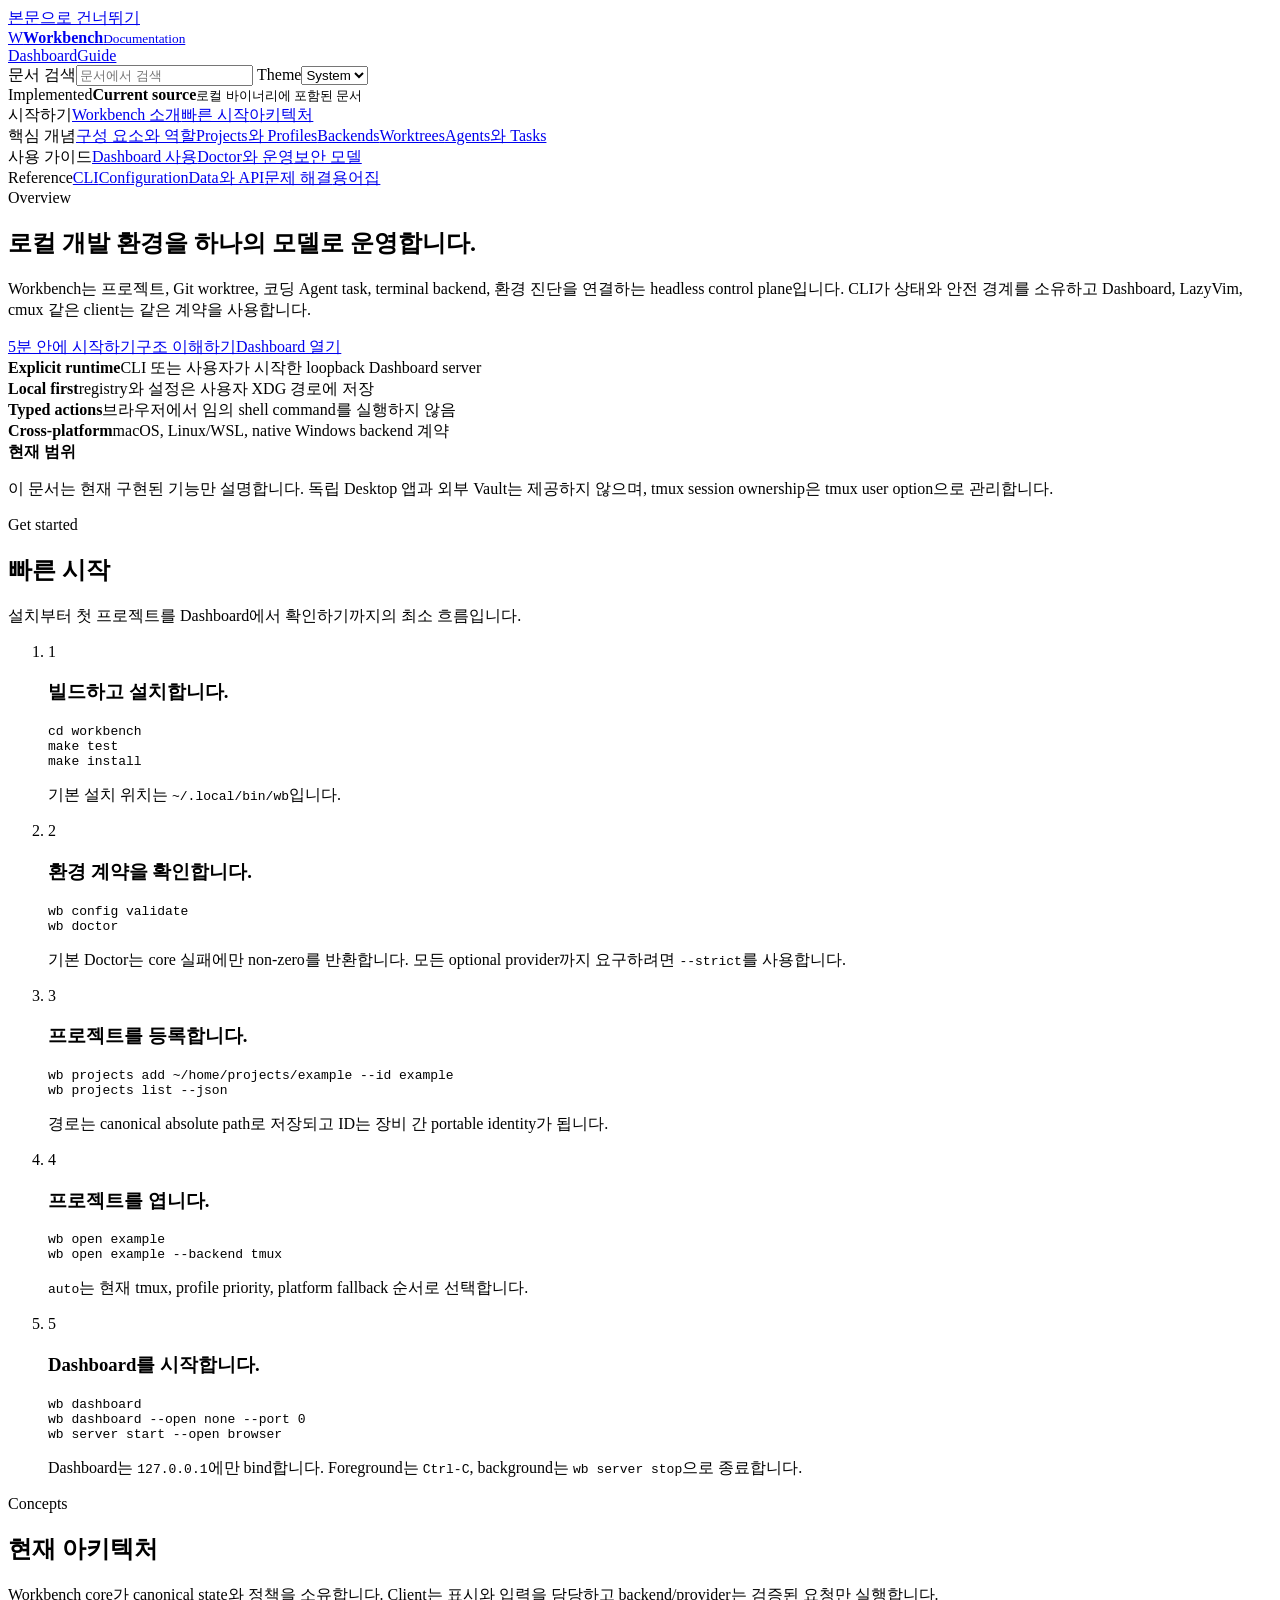
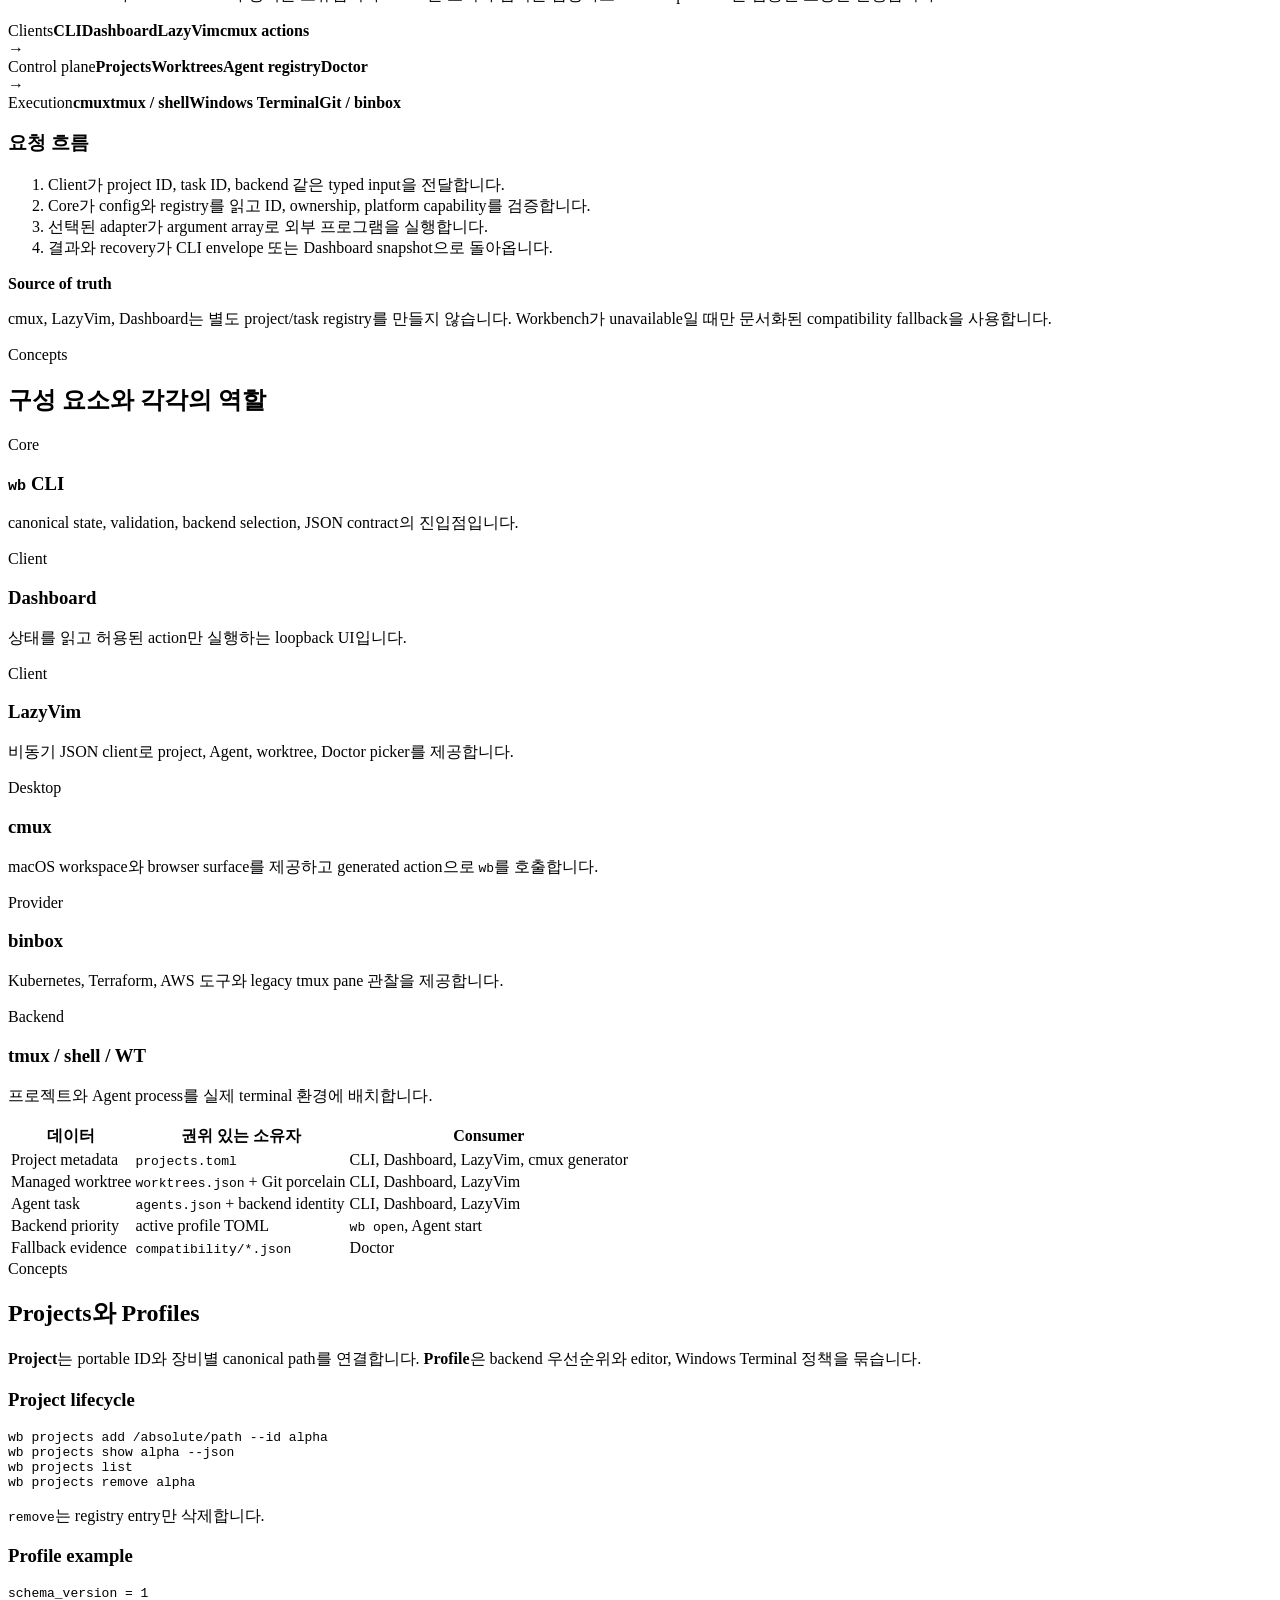
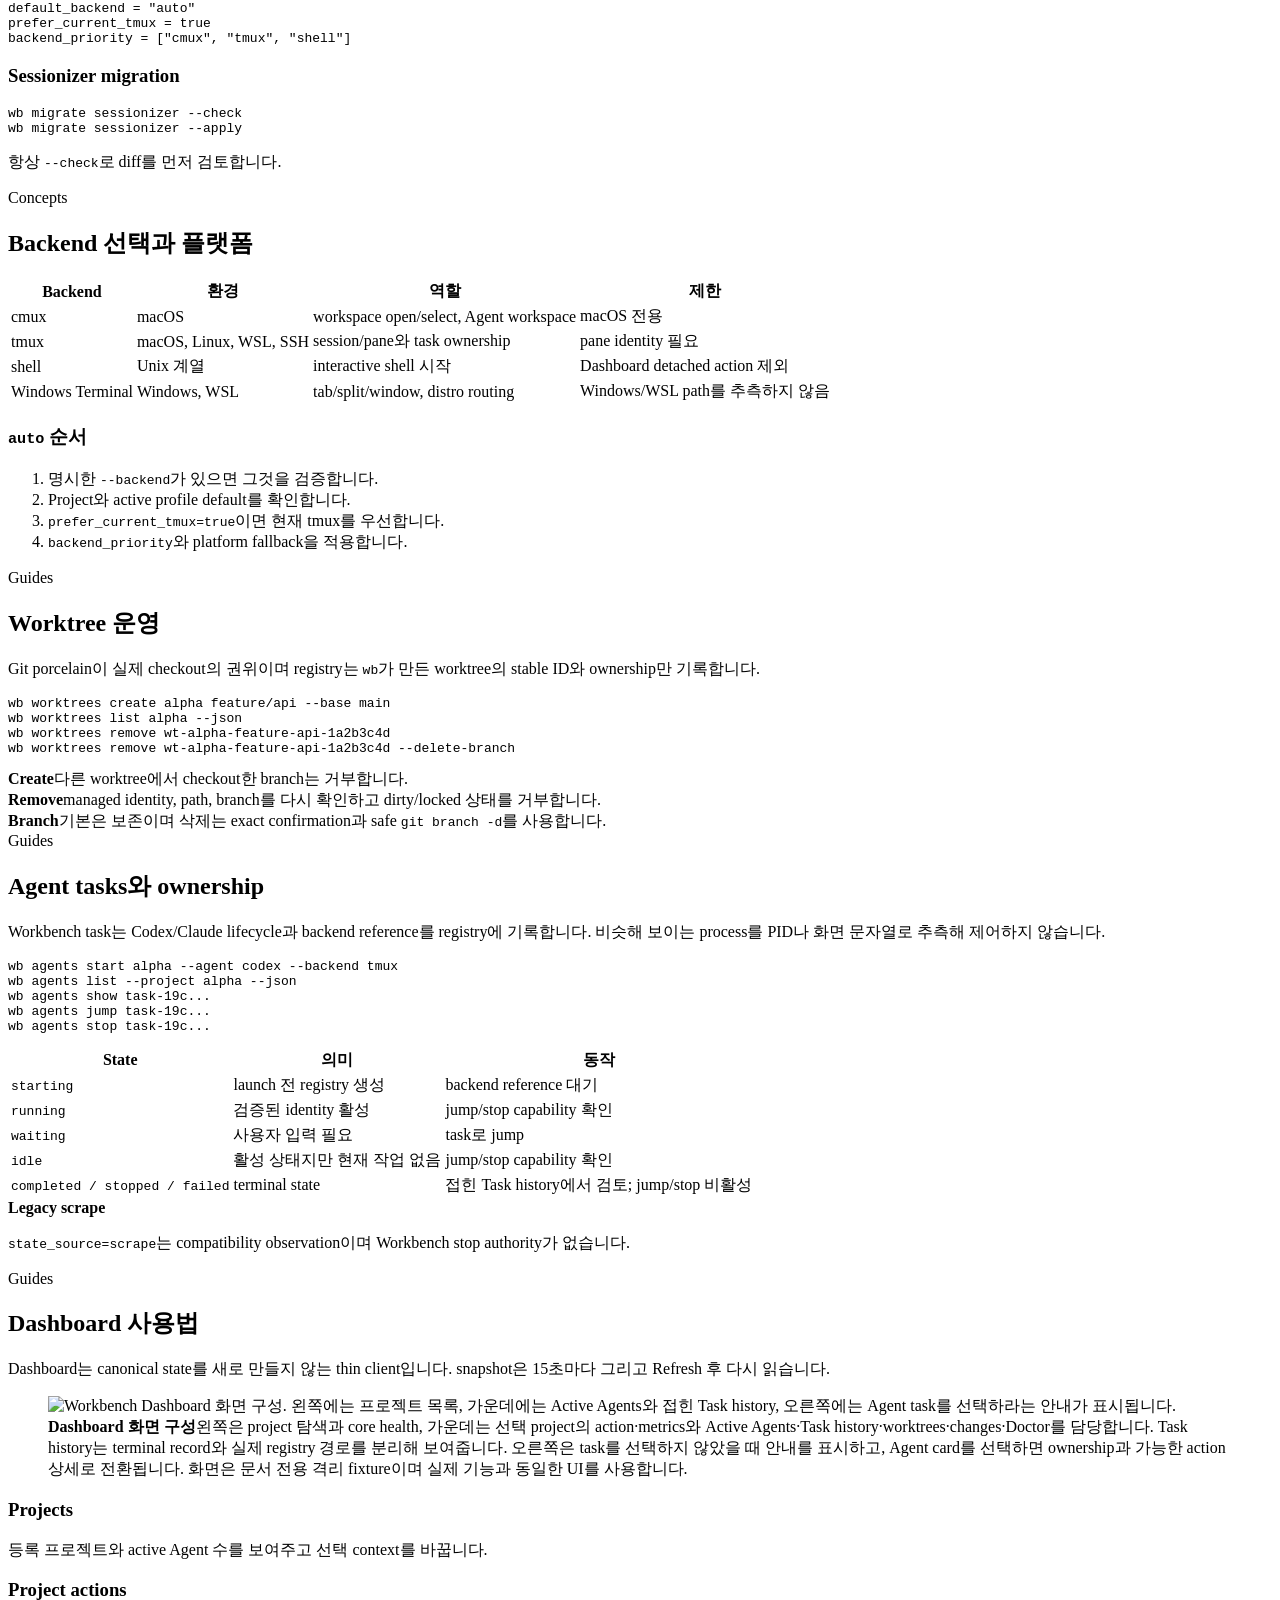
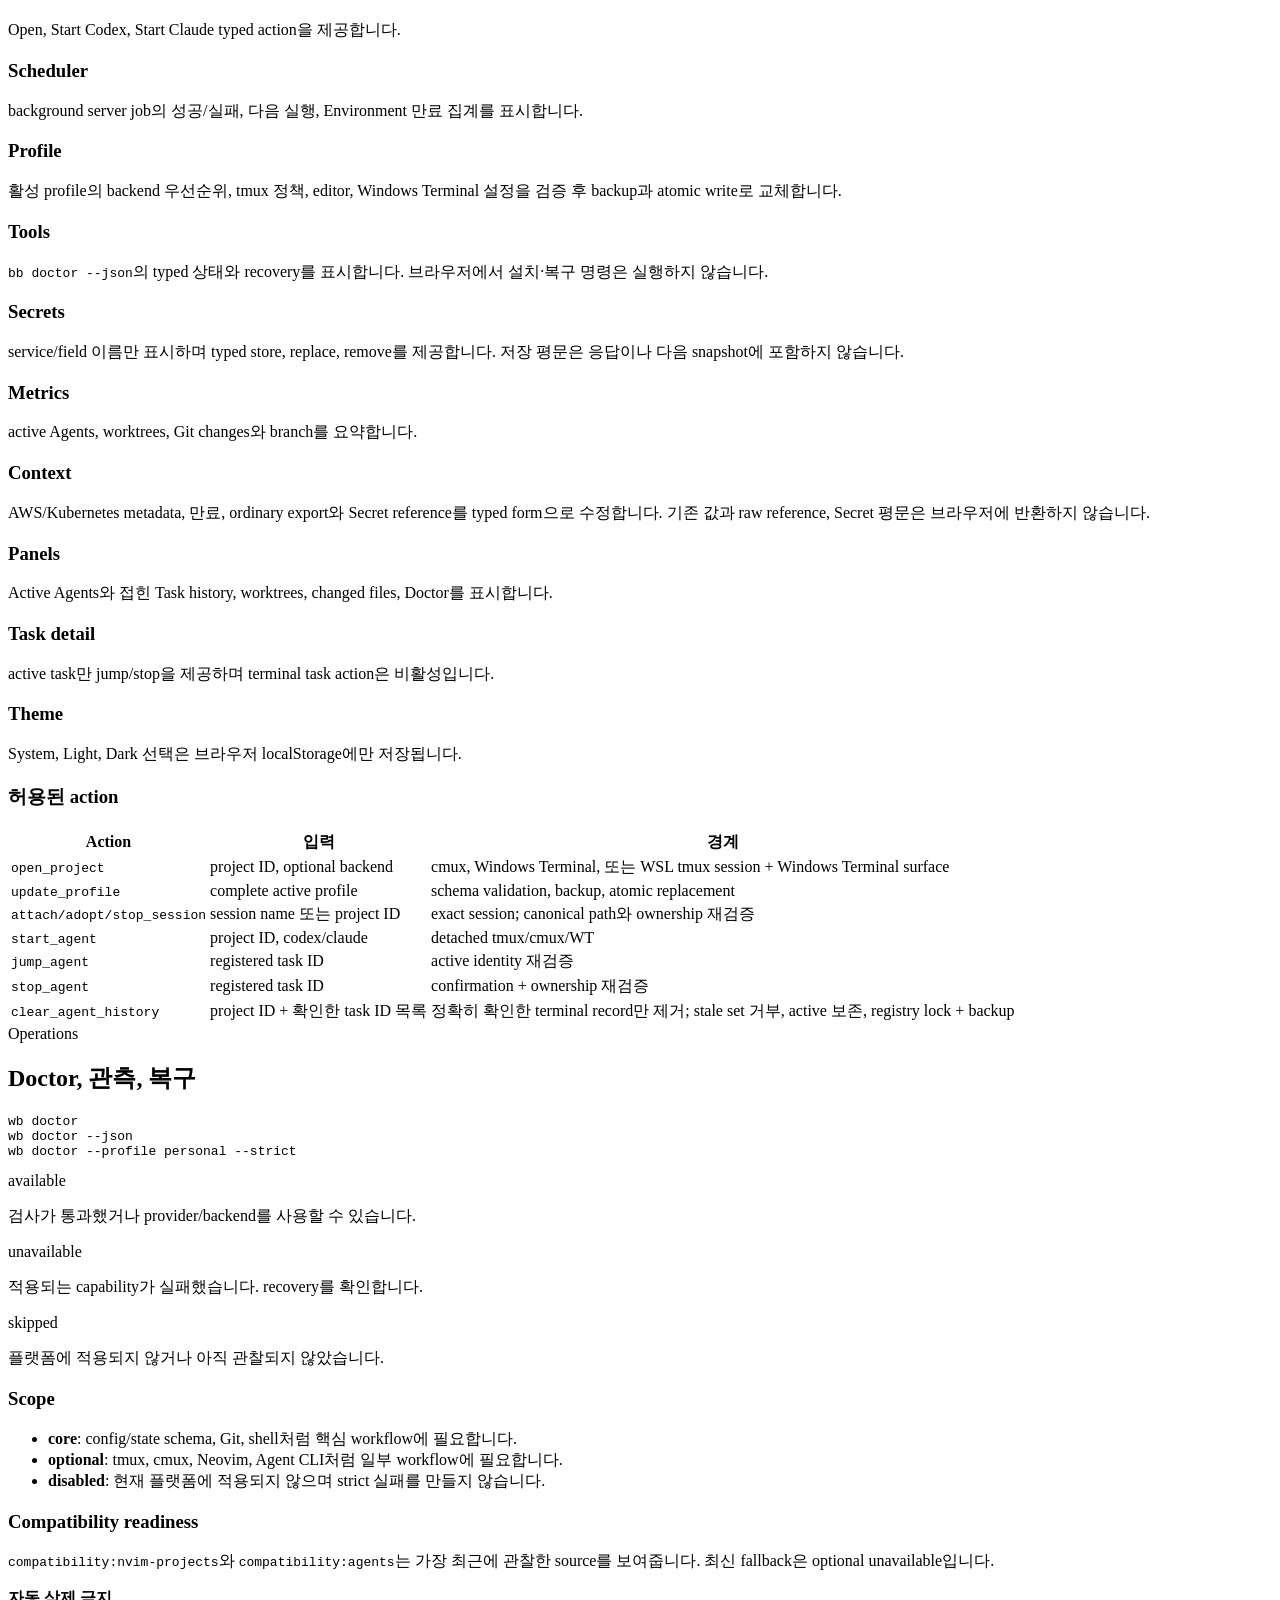
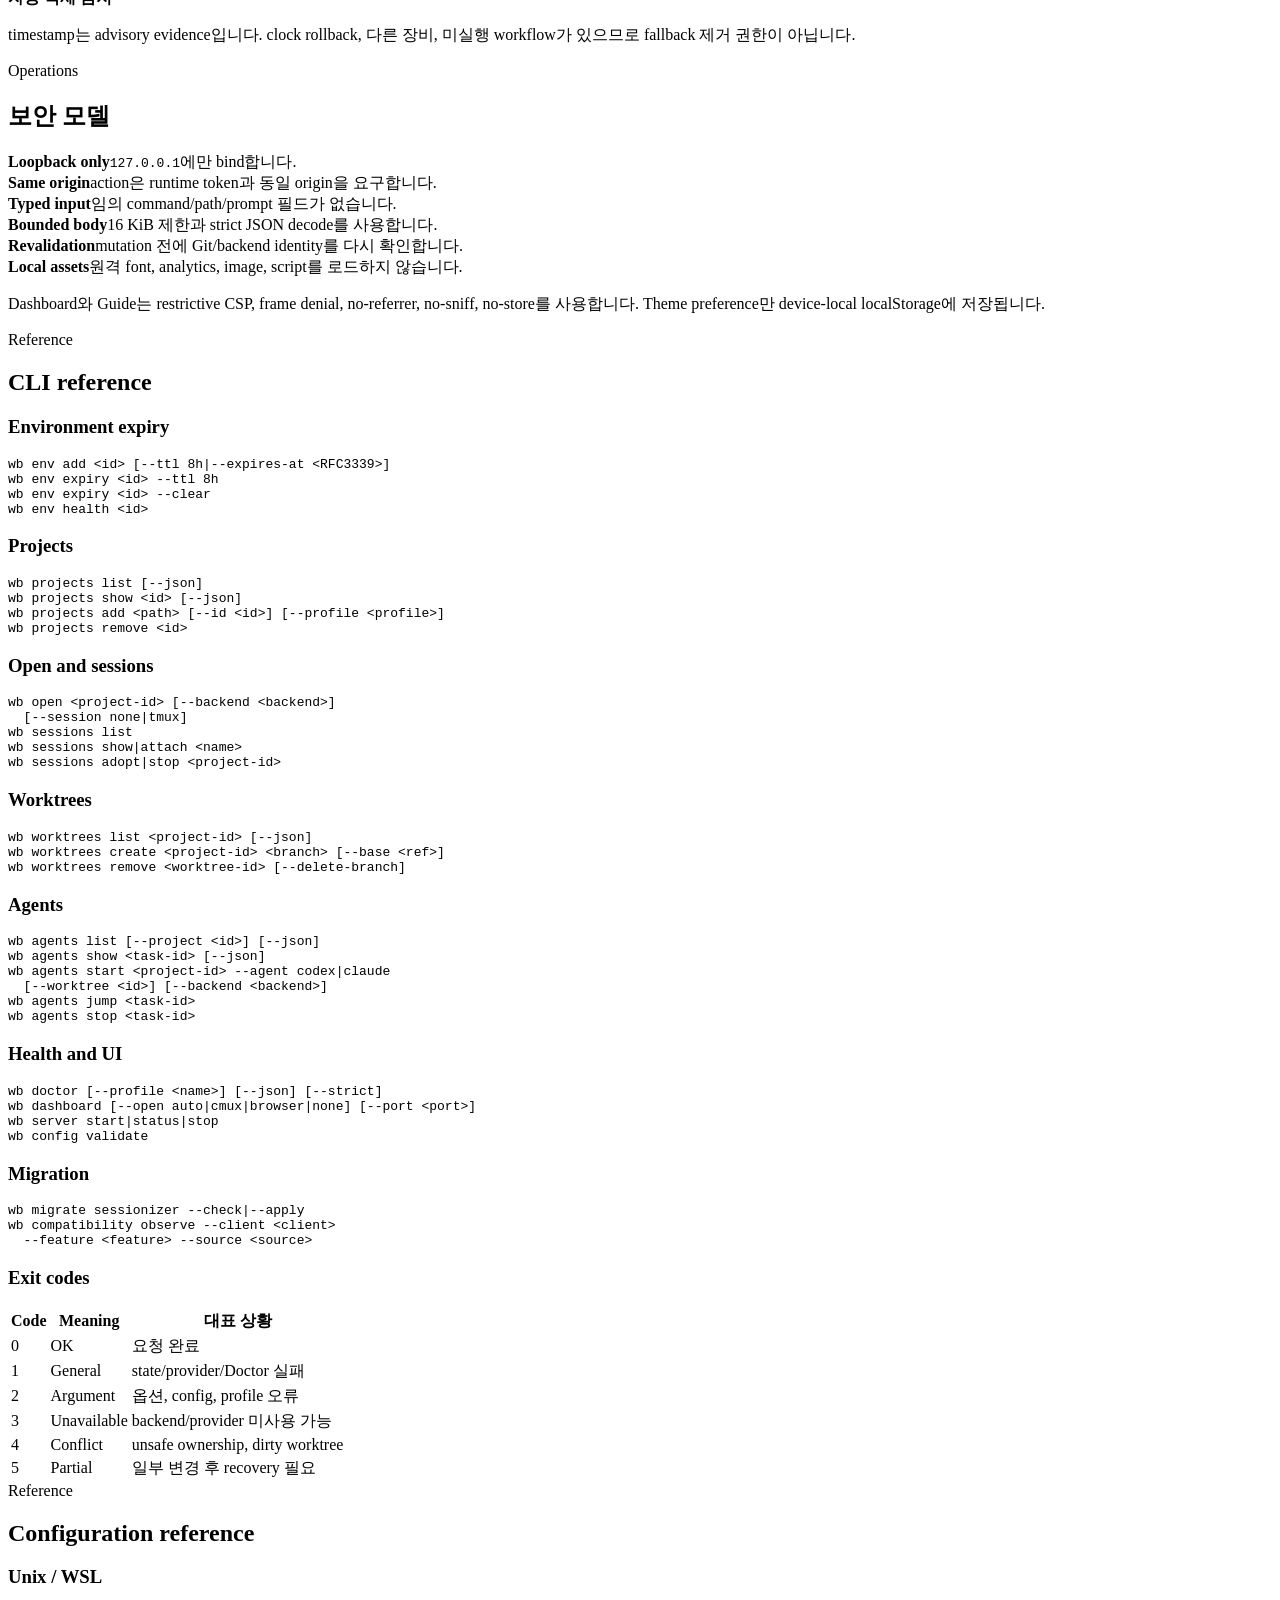
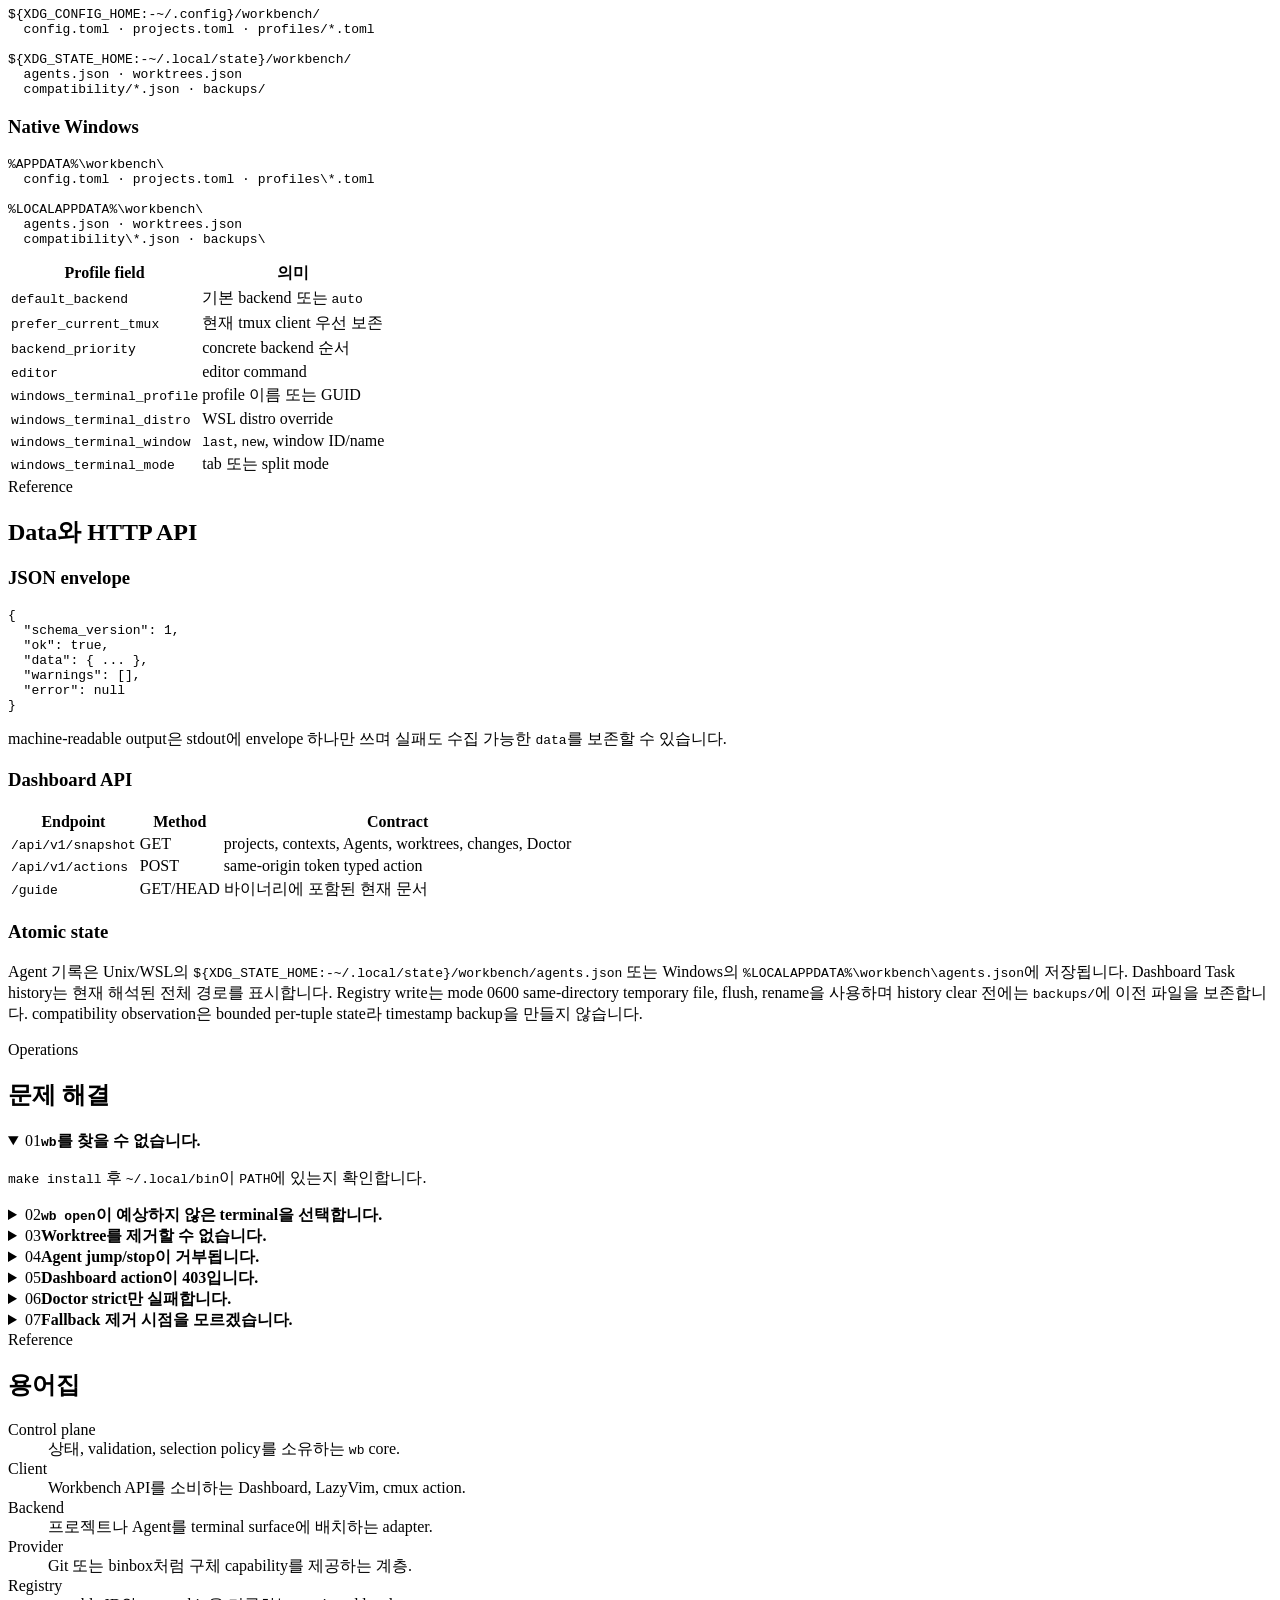
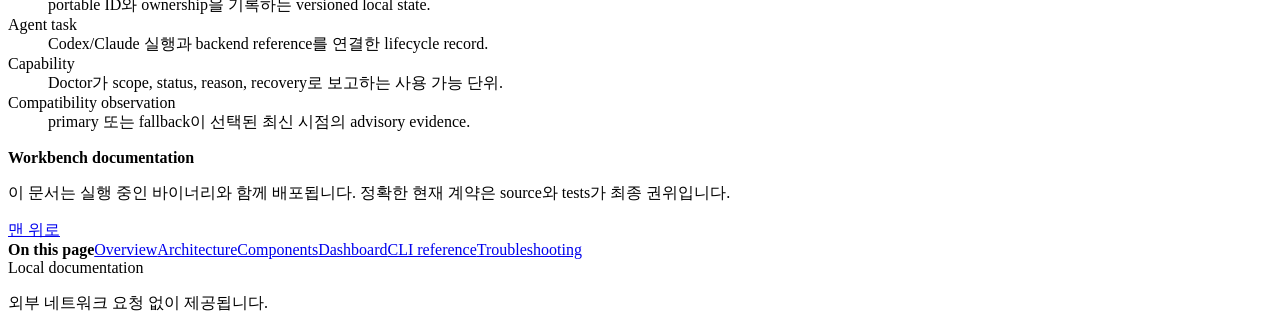
==== commit aa001434: "feat: add dashboard profile management" ====
--- a/internal/dashboard/assets/guide.html
+++ b/internal/dashboard/assets/guide.html
@@ -88,8 +88,8 @@
           <img src="/assets/dashboard-overview-light.jpg" width="1265" height="1000" loading="lazy" decoding="async" alt="Workbench Dashboard 화면 구성. 왼쪽에는 프로젝트 목록, 가운데에는 Active Agents와 접힌 Task history, 오른쪽에는 Agent task를 선택하라는 안내가 표시됩니다.">
           <figcaption><strong>Dashboard 화면 구성</strong><span>왼쪽은 project 탐색과 core health, 가운데는 선택 project의 action·metrics와 Active Agents·Task history·worktrees·changes·Doctor를 담당합니다. Task history는 terminal record와 실제 registry 경로를 분리해 보여줍니다. 오른쪽은 task를 선택하지 않았을 때 안내를 표시하고, Agent card를 선택하면 ownership과 가능한 action 상세로 전환됩니다. 화면은 문서 전용 격리 fixture이며 실제 기능과 동일한 UI를 사용합니다.</span></figcaption>
         </figure>
-        <div class="component-grid dashboard-map"><article><h3>Projects</h3><p>등록 프로젝트와 active Agent 수를 보여주고 선택 context를 바꿉니다.</p></article><article><h3>Project actions</h3><p>Open, Start Codex, Start Claude typed action을 제공합니다.</p></article><article><h3>Scheduler</h3><p>background server job의 성공/실패, 다음 실행, Environment 만료 집계를 표시합니다.</p></article><article><h3>Secrets</h3><p>service/field 이름만 표시하며 typed store, replace, remove를 제공합니다. 저장 평문은 응답이나 다음 snapshot에 포함하지 않습니다.</p></article><article><h3>Metrics</h3><p>active Agents, worktrees, Git changes와 branch를 요약합니다.</p></article><article><h3>Context</h3><p>AWS/Kubernetes metadata, 만료, ordinary export와 Secret reference를 typed form으로 수정합니다. 기존 값과 raw reference, Secret 평문은 브라우저에 반환하지 않습니다.</p></article><article><h3>Panels</h3><p>Active Agents와 접힌 Task history, worktrees, changed files, Doctor를 표시합니다.</p></article><article><h3>Task detail</h3><p>active task만 jump/stop을 제공하며 terminal task action은 비활성입니다.</p></article><article><h3>Theme</h3><p>System, Light, Dark 선택은 브라우저 localStorage에만 저장됩니다.</p></article></div>
-        <h3>허용된 action</h3><table><thead><tr><th>Action</th><th>입력</th><th>경계</th></tr></thead><tbody><tr><td><code>open_project</code></td><td>project ID, optional backend</td><td>cmux, Windows Terminal, 또는 WSL tmux session + Windows Terminal surface</td></tr><tr><td><code>attach/adopt/stop_session</code></td><td>session name 또는 project ID</td><td>exact target, canonical path와 ownership 재검증</td></tr><tr><td><code>start_agent</code></td><td>project ID, codex/claude</td><td>detached tmux/cmux/WT</td></tr><tr><td><code>jump_agent</code></td><td>registered task ID</td><td>active identity 재검증</td></tr><tr><td><code>stop_agent</code></td><td>registered task ID</td><td>confirmation + ownership 재검증</td></tr><tr><td><code>clear_agent_history</code></td><td>project ID + 확인한 task ID 목록</td><td>정확히 확인한 terminal record만 제거; stale set 거부, active 보존, registry lock + backup</td></tr></tbody></table>
+        <div class="component-grid dashboard-map"><article><h3>Projects</h3><p>등록 프로젝트와 active Agent 수를 보여주고 선택 context를 바꿉니다.</p></article><article><h3>Project actions</h3><p>Open, Start Codex, Start Claude typed action을 제공합니다.</p></article><article><h3>Scheduler</h3><p>background server job의 성공/실패, 다음 실행, Environment 만료 집계를 표시합니다.</p></article><article><h3>Profile</h3><p>활성 profile의 backend 우선순위, tmux 정책, editor, Windows Terminal 설정을 검증 후 backup과 atomic write로 교체합니다.</p></article><article><h3>Tools</h3><p><code>bb doctor --json</code>의 typed 상태와 recovery를 표시합니다. 브라우저에서 설치·복구 명령은 실행하지 않습니다.</p></article><article><h3>Secrets</h3><p>service/field 이름만 표시하며 typed store, replace, remove를 제공합니다. 저장 평문은 응답이나 다음 snapshot에 포함하지 않습니다.</p></article><article><h3>Metrics</h3><p>active Agents, worktrees, Git changes와 branch를 요약합니다.</p></article><article><h3>Context</h3><p>AWS/Kubernetes metadata, 만료, ordinary export와 Secret reference를 typed form으로 수정합니다. 기존 값과 raw reference, Secret 평문은 브라우저에 반환하지 않습니다.</p></article><article><h3>Panels</h3><p>Active Agents와 접힌 Task history, worktrees, changed files, Doctor를 표시합니다.</p></article><article><h3>Task detail</h3><p>active task만 jump/stop을 제공하며 terminal task action은 비활성입니다.</p></article><article><h3>Theme</h3><p>System, Light, Dark 선택은 브라우저 localStorage에만 저장됩니다.</p></article></div>
+        <h3>허용된 action</h3><table><thead><tr><th>Action</th><th>입력</th><th>경계</th></tr></thead><tbody><tr><td><code>open_project</code></td><td>project ID, optional backend</td><td>cmux, Windows Terminal, 또는 WSL tmux session + Windows Terminal surface</td></tr><tr><td><code>update_profile</code></td><td>complete active profile</td><td>schema validation, backup, atomic replacement</td></tr><tr><td><code>attach/adopt/stop_session</code></td><td>session name 또는 project ID</td><td>exact session; canonical path와 ownership 재검증</td></tr><tr><td><code>start_agent</code></td><td>project ID, codex/claude</td><td>detached tmux/cmux/WT</td></tr><tr><td><code>jump_agent</code></td><td>registered task ID</td><td>active identity 재검증</td></tr><tr><td><code>stop_agent</code></td><td>registered task ID</td><td>confirmation + ownership 재검증</td></tr><tr><td><code>clear_agent_history</code></td><td>project ID + 확인한 task ID 목록</td><td>정확히 확인한 terminal record만 제거; stale set 거부, active 보존, registry lock + backup</td></tr></tbody></table>
       </section>
       <section id="doctor-operations" class="guide-section" data-searchable>
         <span class="eyebrow">Operations</span><h2>Doctor, 관측, 복구</h2><pre><code>wb doctor<br>wb doctor --json<br>wb doctor --profile personal --strict</code></pre>
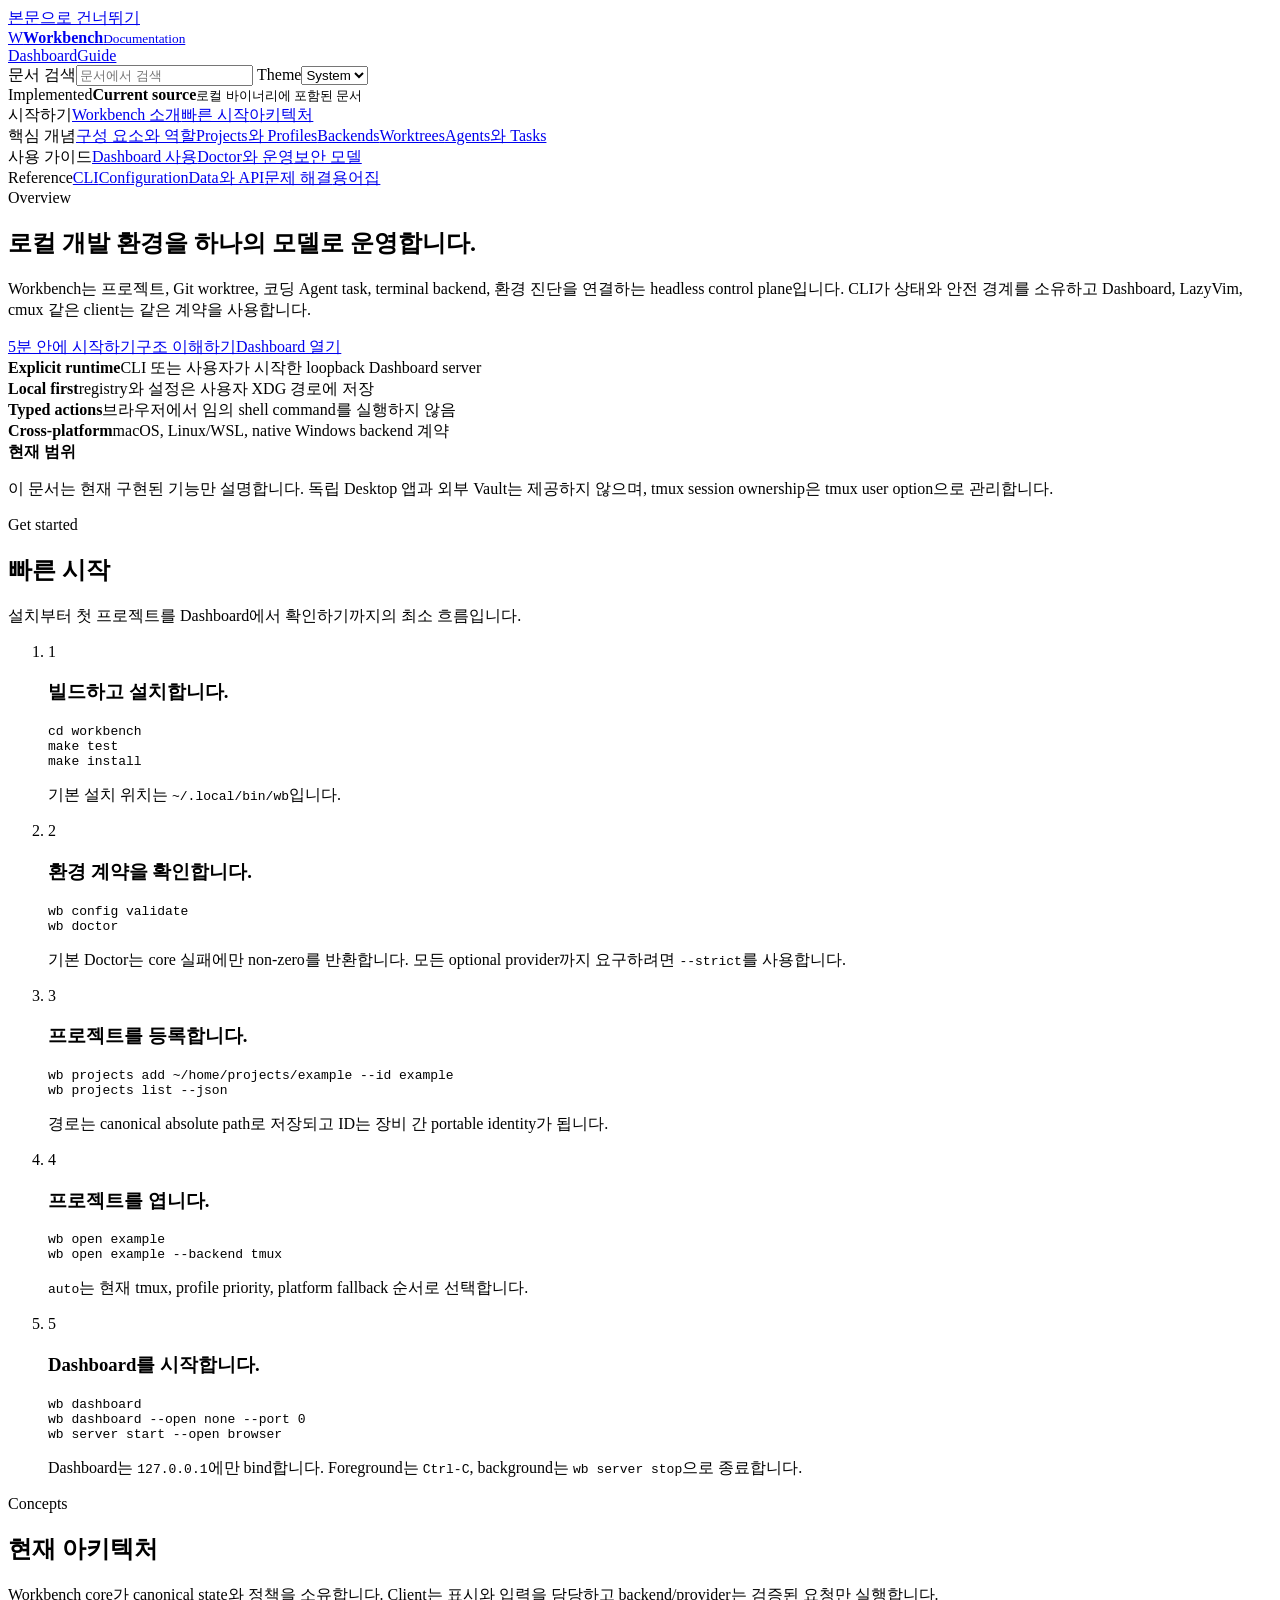
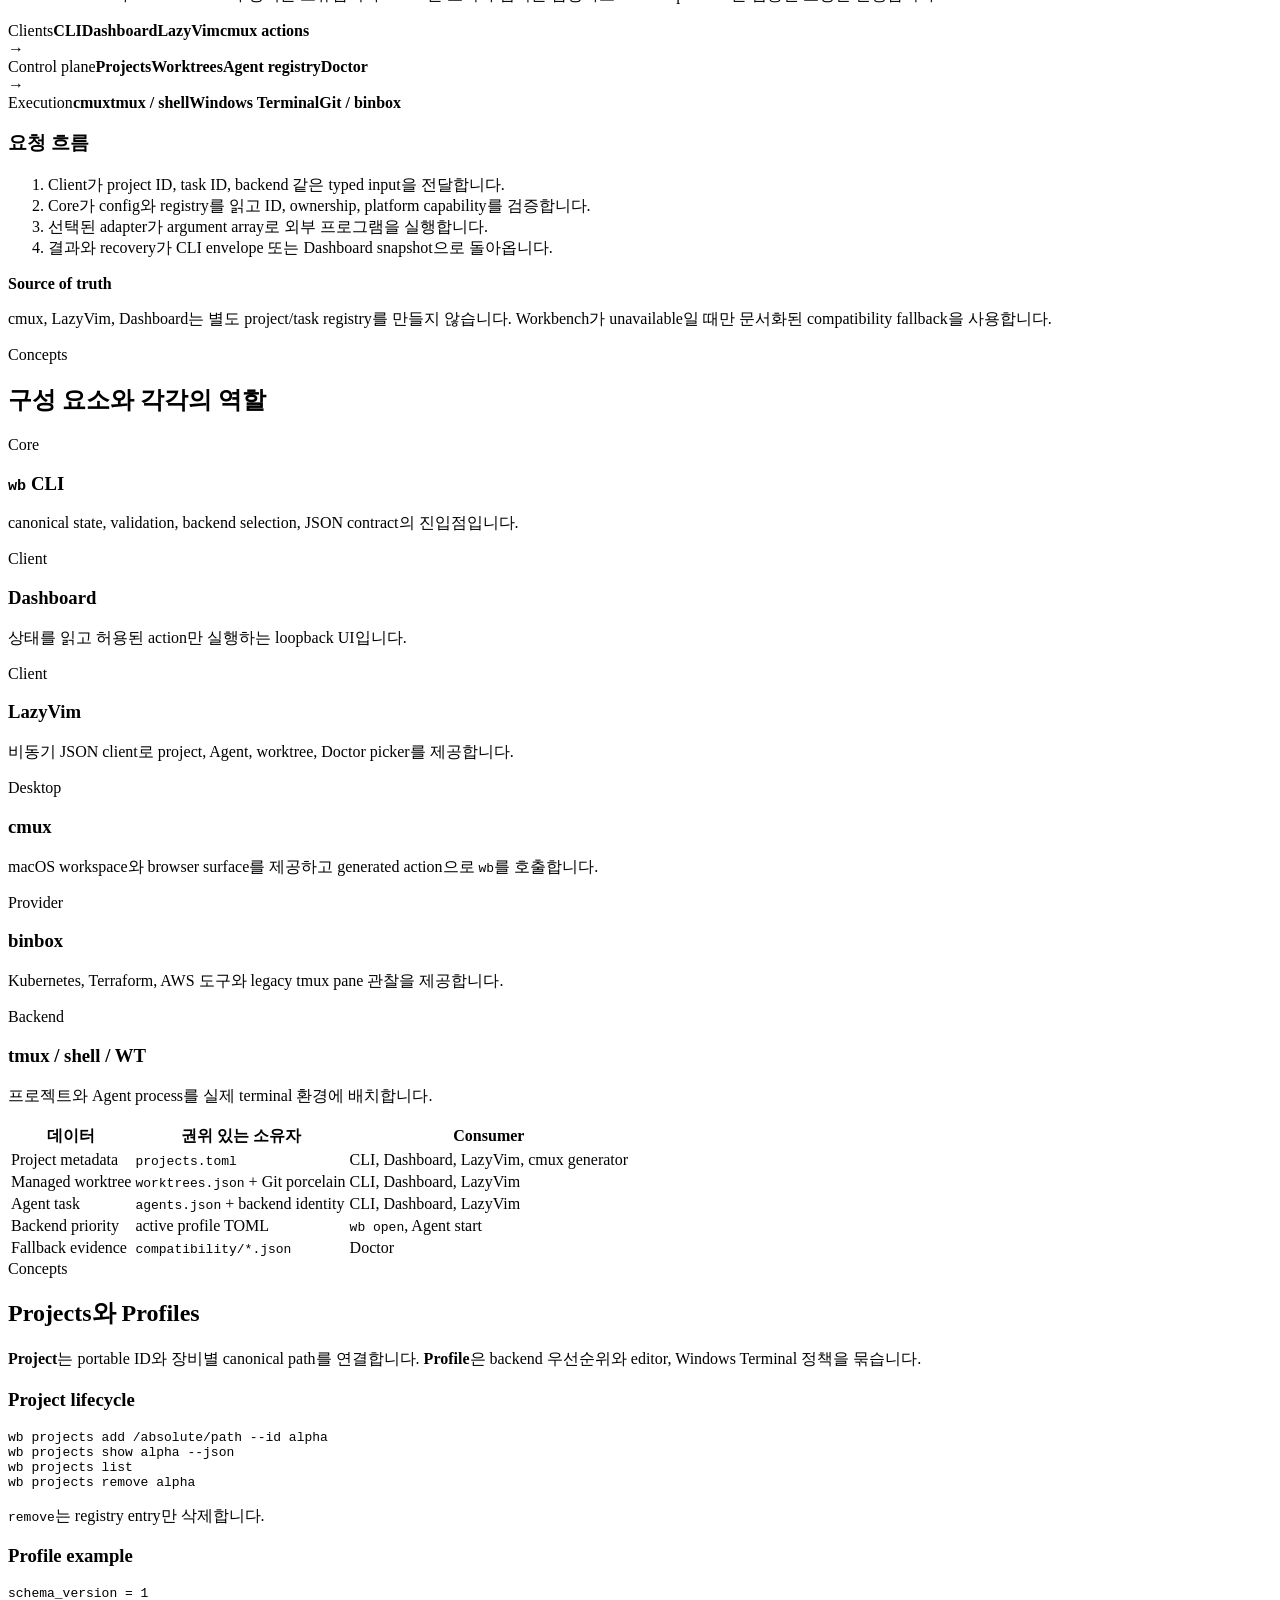
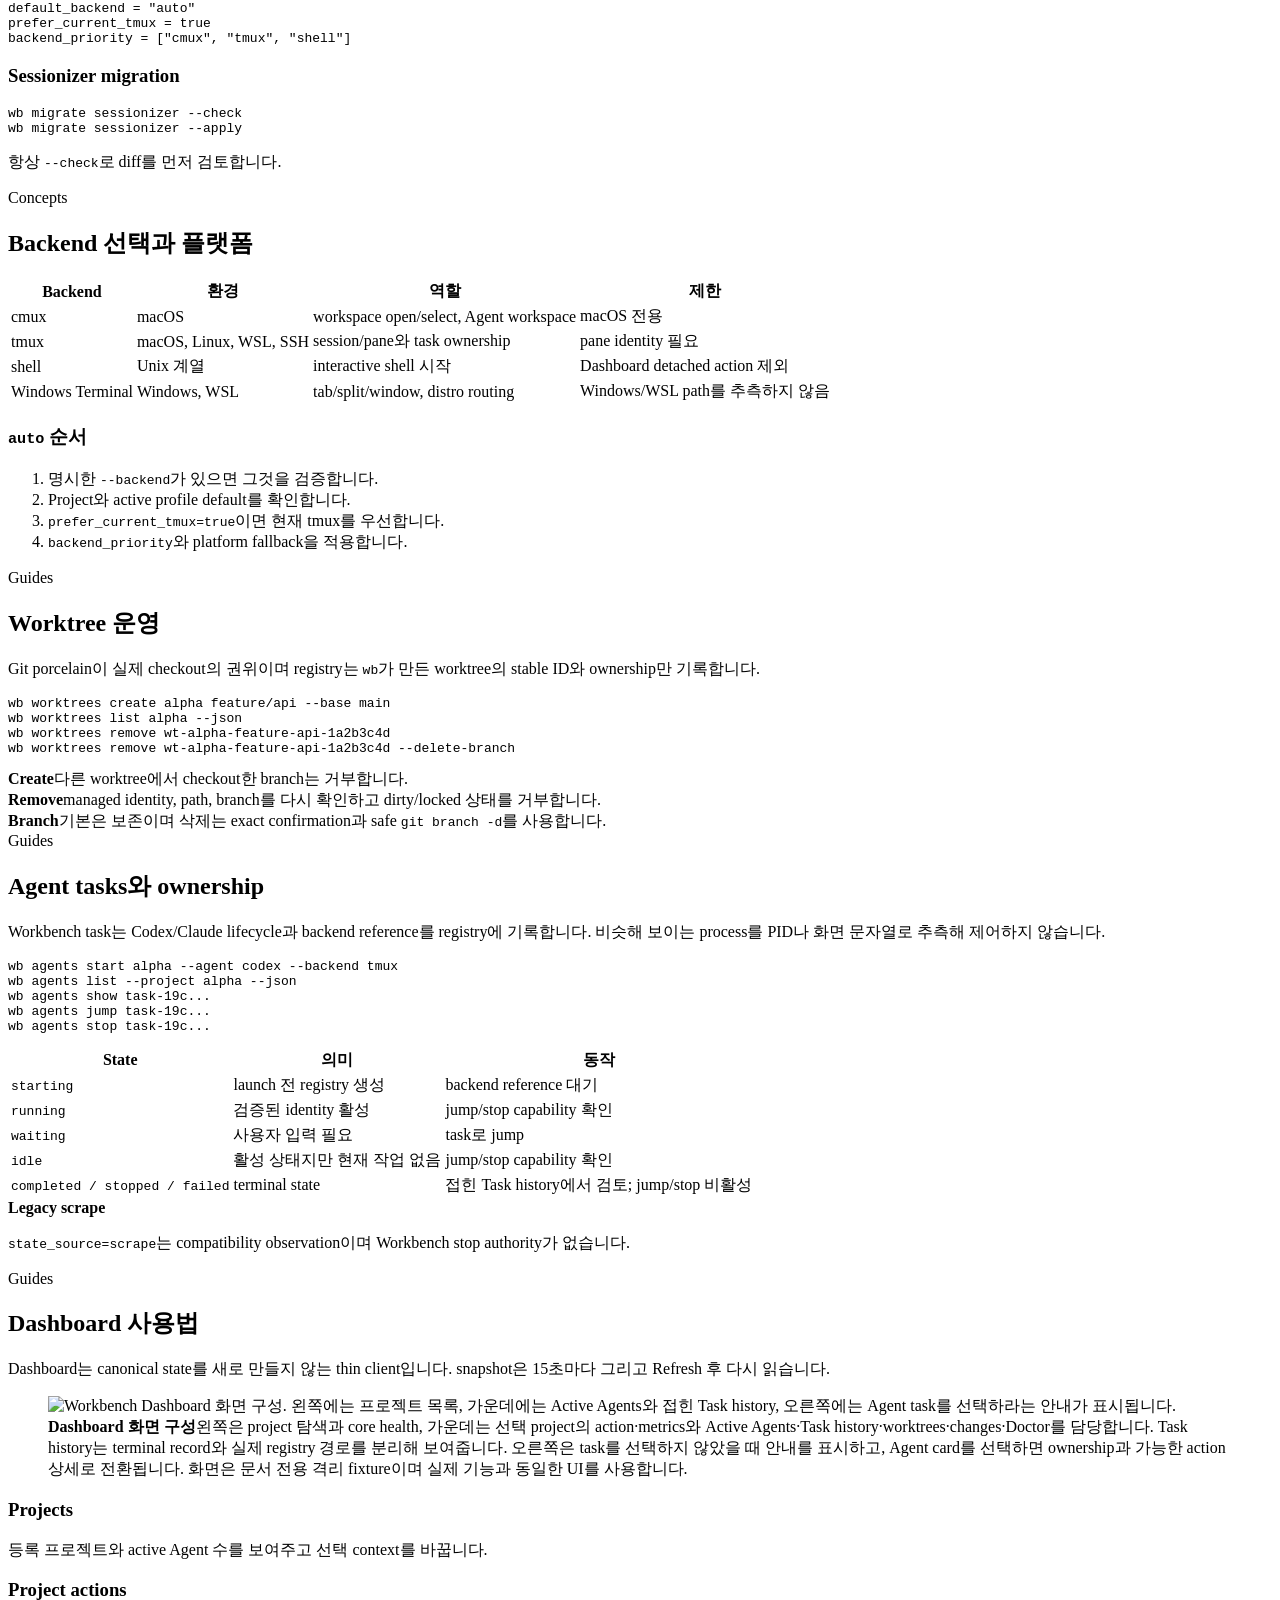
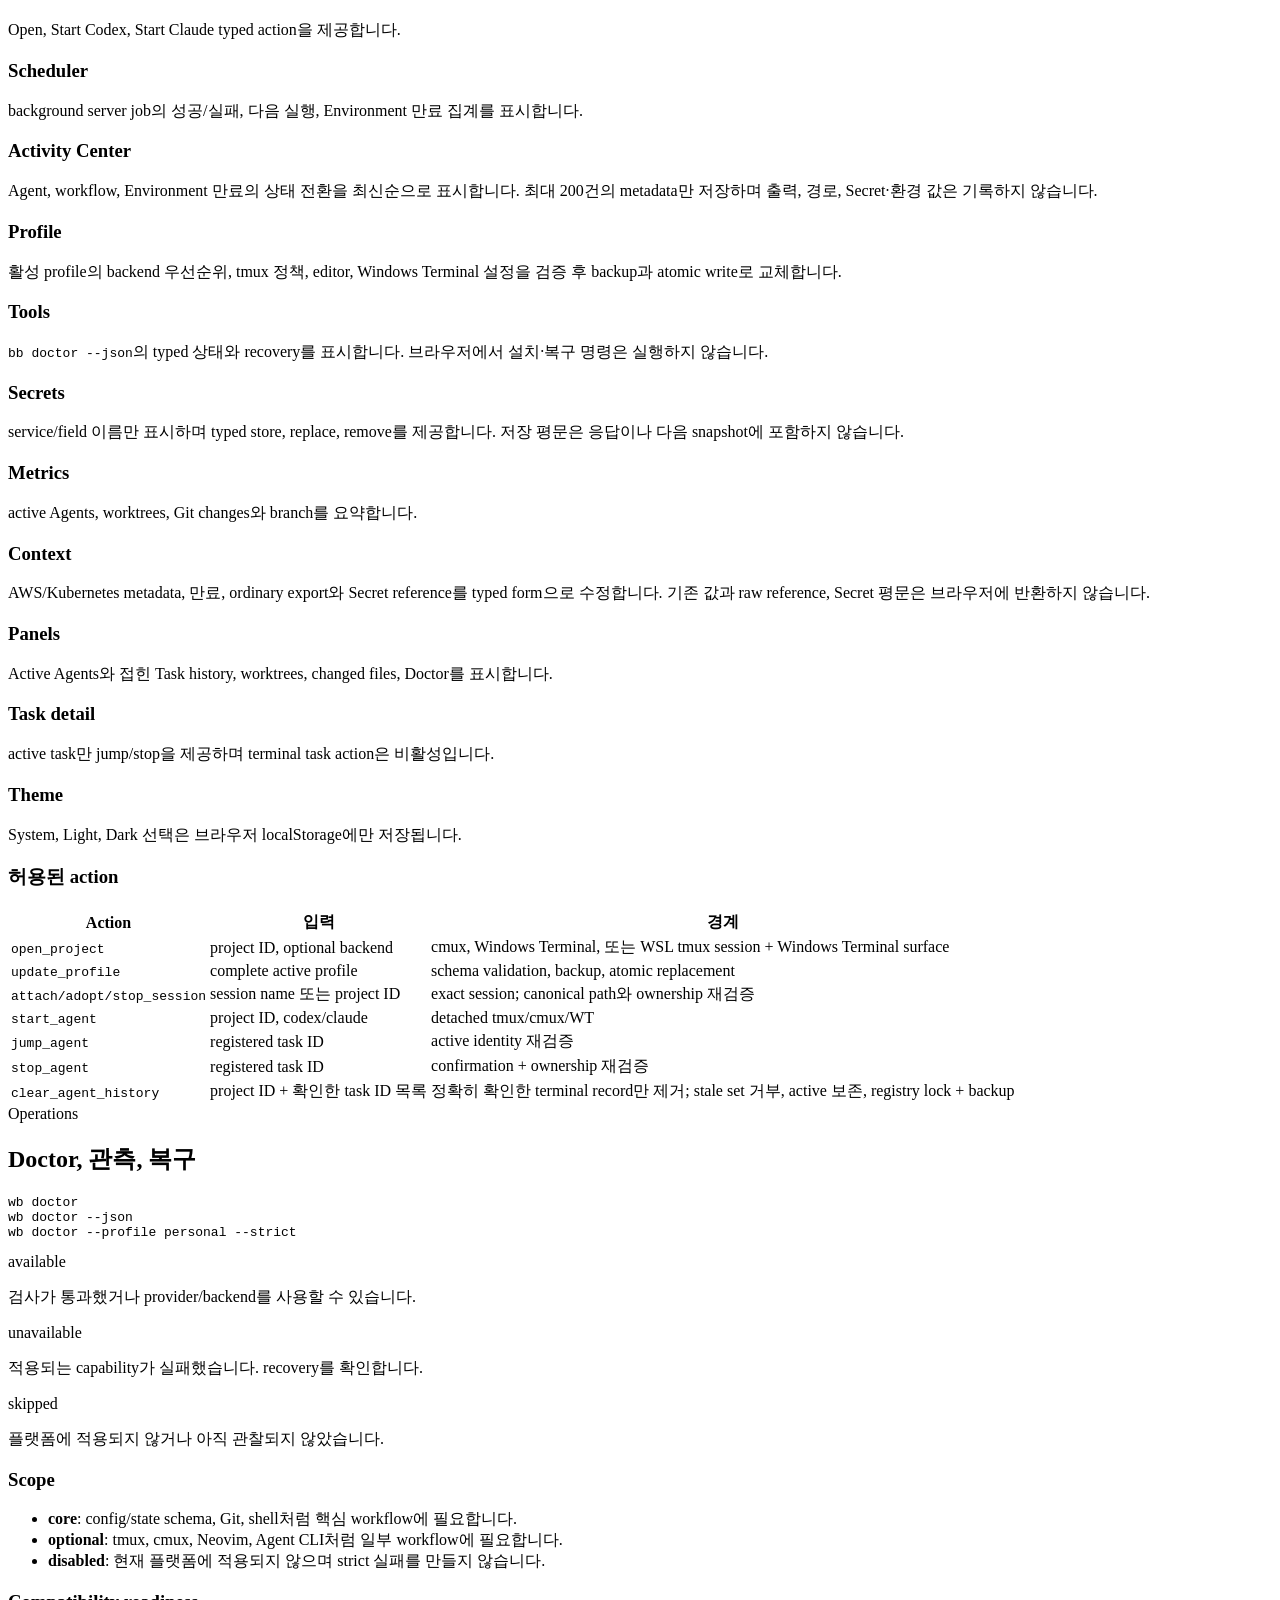
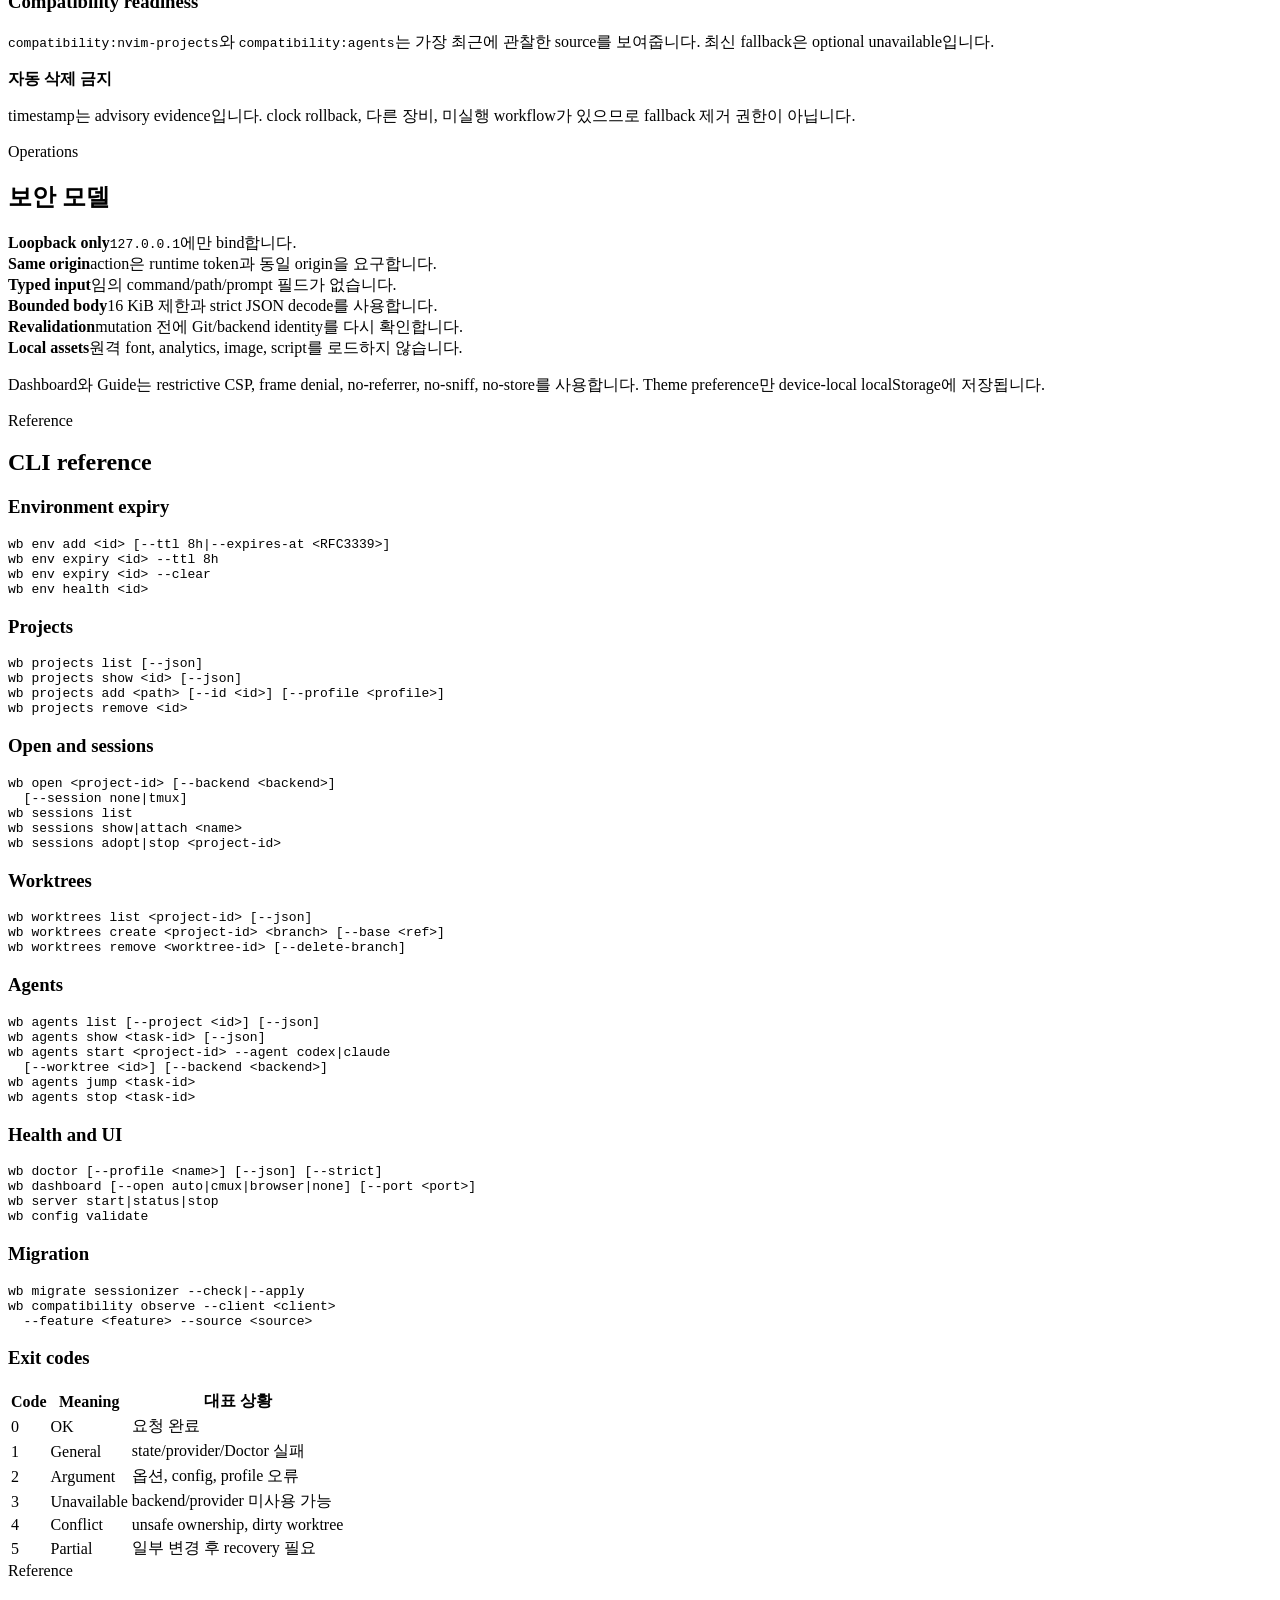
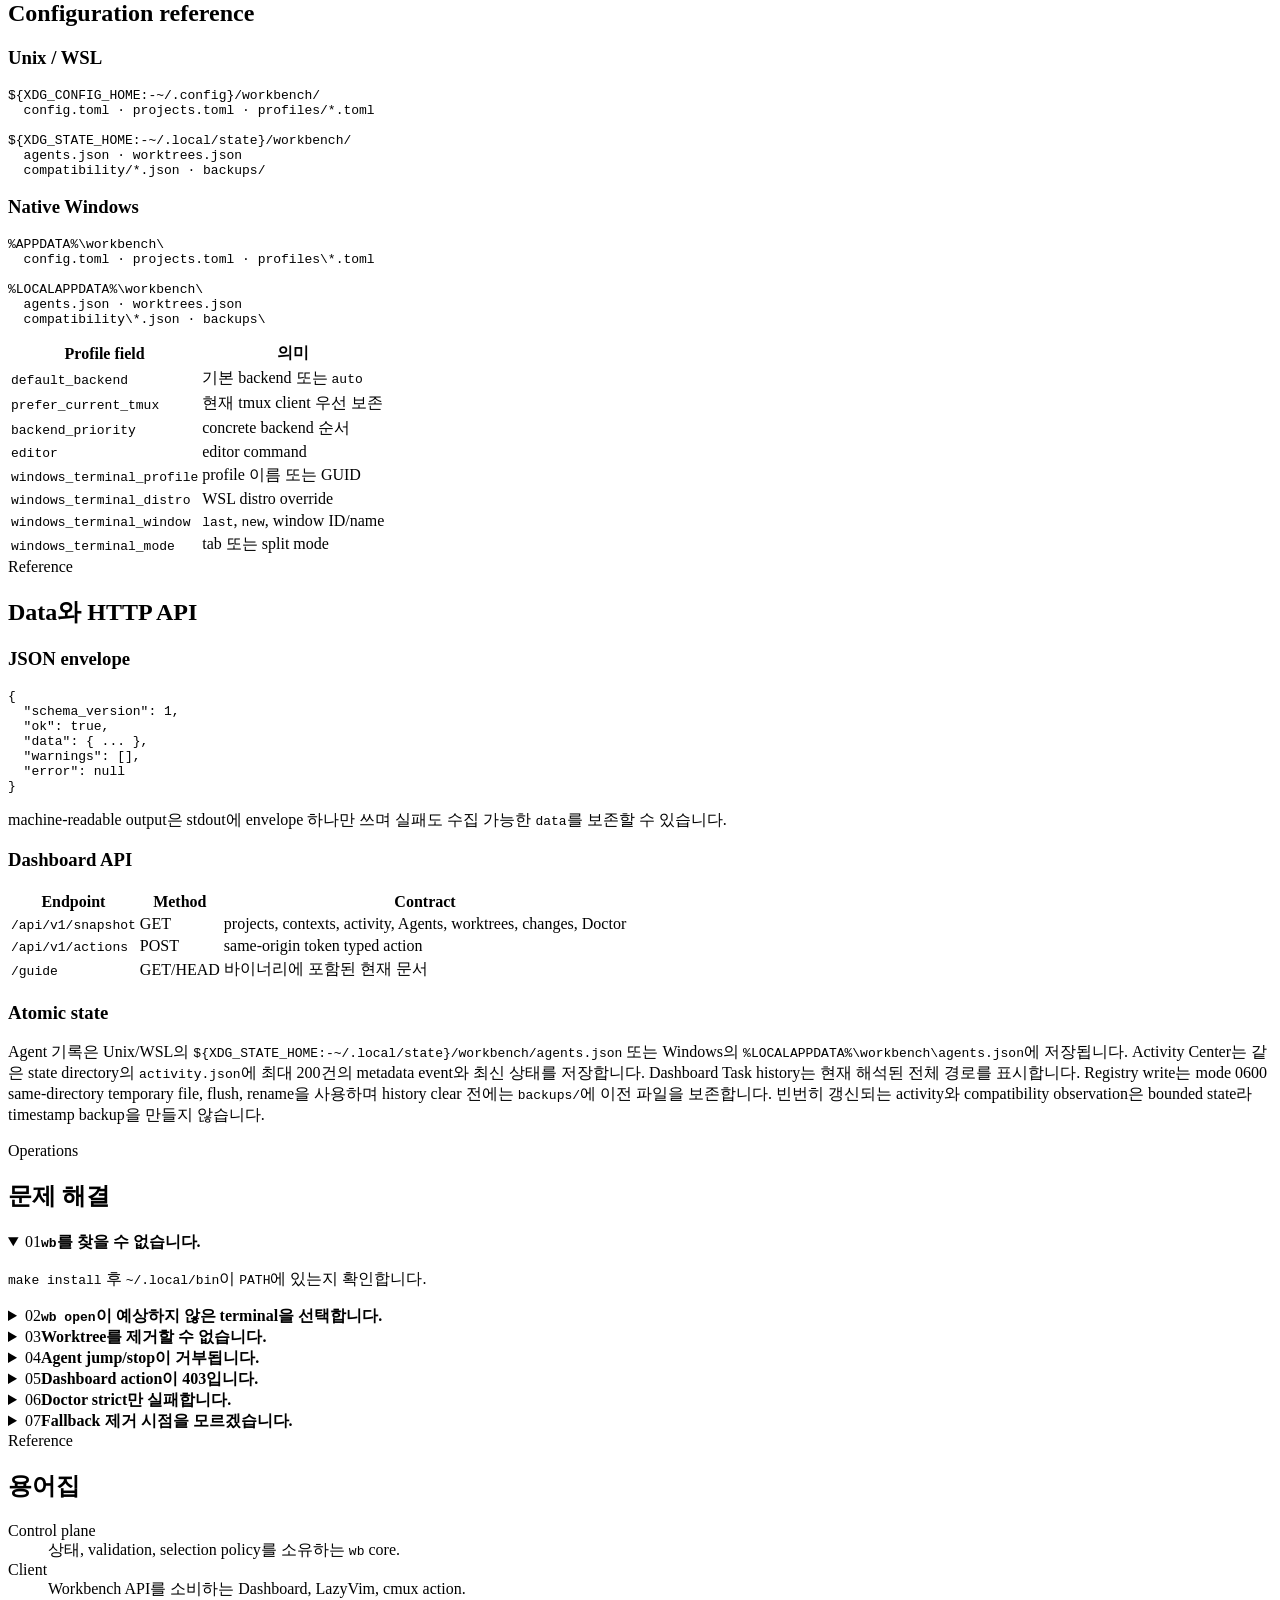
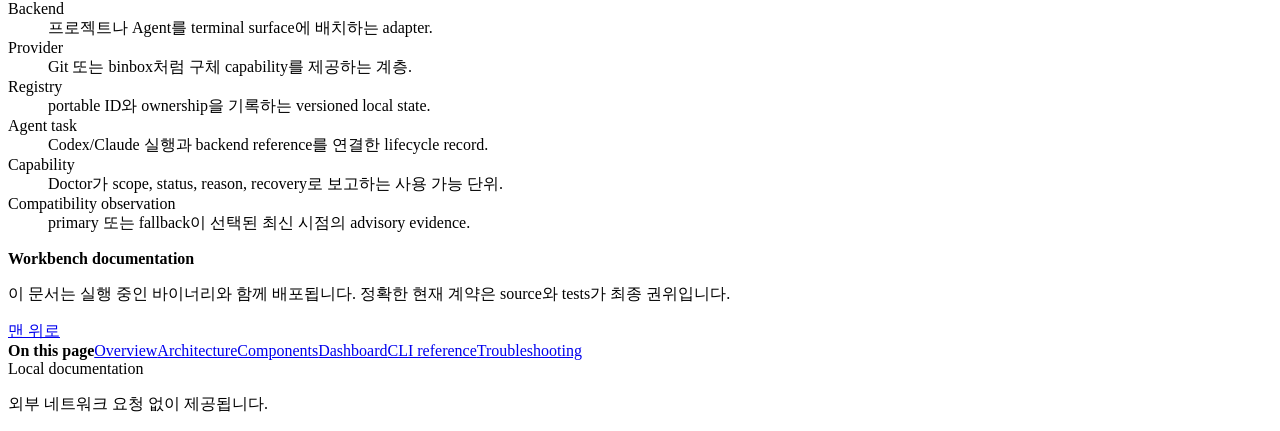
==== commit 344f8b1e: "feat: add dashboard activity center" ====
--- a/internal/dashboard/assets/guide.html
+++ b/internal/dashboard/assets/guide.html
@@ -88,7 +88,7 @@
           <img src="/assets/dashboard-overview-light.jpg" width="1265" height="1000" loading="lazy" decoding="async" alt="Workbench Dashboard 화면 구성. 왼쪽에는 프로젝트 목록, 가운데에는 Active Agents와 접힌 Task history, 오른쪽에는 Agent task를 선택하라는 안내가 표시됩니다.">
           <figcaption><strong>Dashboard 화면 구성</strong><span>왼쪽은 project 탐색과 core health, 가운데는 선택 project의 action·metrics와 Active Agents·Task history·worktrees·changes·Doctor를 담당합니다. Task history는 terminal record와 실제 registry 경로를 분리해 보여줍니다. 오른쪽은 task를 선택하지 않았을 때 안내를 표시하고, Agent card를 선택하면 ownership과 가능한 action 상세로 전환됩니다. 화면은 문서 전용 격리 fixture이며 실제 기능과 동일한 UI를 사용합니다.</span></figcaption>
         </figure>
-        <div class="component-grid dashboard-map"><article><h3>Projects</h3><p>등록 프로젝트와 active Agent 수를 보여주고 선택 context를 바꿉니다.</p></article><article><h3>Project actions</h3><p>Open, Start Codex, Start Claude typed action을 제공합니다.</p></article><article><h3>Scheduler</h3><p>background server job의 성공/실패, 다음 실행, Environment 만료 집계를 표시합니다.</p></article><article><h3>Profile</h3><p>활성 profile의 backend 우선순위, tmux 정책, editor, Windows Terminal 설정을 검증 후 backup과 atomic write로 교체합니다.</p></article><article><h3>Tools</h3><p><code>bb doctor --json</code>의 typed 상태와 recovery를 표시합니다. 브라우저에서 설치·복구 명령은 실행하지 않습니다.</p></article><article><h3>Secrets</h3><p>service/field 이름만 표시하며 typed store, replace, remove를 제공합니다. 저장 평문은 응답이나 다음 snapshot에 포함하지 않습니다.</p></article><article><h3>Metrics</h3><p>active Agents, worktrees, Git changes와 branch를 요약합니다.</p></article><article><h3>Context</h3><p>AWS/Kubernetes metadata, 만료, ordinary export와 Secret reference를 typed form으로 수정합니다. 기존 값과 raw reference, Secret 평문은 브라우저에 반환하지 않습니다.</p></article><article><h3>Panels</h3><p>Active Agents와 접힌 Task history, worktrees, changed files, Doctor를 표시합니다.</p></article><article><h3>Task detail</h3><p>active task만 jump/stop을 제공하며 terminal task action은 비활성입니다.</p></article><article><h3>Theme</h3><p>System, Light, Dark 선택은 브라우저 localStorage에만 저장됩니다.</p></article></div>
+        <div class="component-grid dashboard-map"><article><h3>Projects</h3><p>등록 프로젝트와 active Agent 수를 보여주고 선택 context를 바꿉니다.</p></article><article><h3>Project actions</h3><p>Open, Start Codex, Start Claude typed action을 제공합니다.</p></article><article><h3>Scheduler</h3><p>background server job의 성공/실패, 다음 실행, Environment 만료 집계를 표시합니다.</p></article><article><h3>Activity Center</h3><p>Agent, workflow, Environment 만료의 상태 전환을 최신순으로 표시합니다. 최대 200건의 metadata만 저장하며 출력, 경로, Secret·환경 값은 기록하지 않습니다.</p></article><article><h3>Profile</h3><p>활성 profile의 backend 우선순위, tmux 정책, editor, Windows Terminal 설정을 검증 후 backup과 atomic write로 교체합니다.</p></article><article><h3>Tools</h3><p><code>bb doctor --json</code>의 typed 상태와 recovery를 표시합니다. 브라우저에서 설치·복구 명령은 실행하지 않습니다.</p></article><article><h3>Secrets</h3><p>service/field 이름만 표시하며 typed store, replace, remove를 제공합니다. 저장 평문은 응답이나 다음 snapshot에 포함하지 않습니다.</p></article><article><h3>Metrics</h3><p>active Agents, worktrees, Git changes와 branch를 요약합니다.</p></article><article><h3>Context</h3><p>AWS/Kubernetes metadata, 만료, ordinary export와 Secret reference를 typed form으로 수정합니다. 기존 값과 raw reference, Secret 평문은 브라우저에 반환하지 않습니다.</p></article><article><h3>Panels</h3><p>Active Agents와 접힌 Task history, worktrees, changed files, Doctor를 표시합니다.</p></article><article><h3>Task detail</h3><p>active task만 jump/stop을 제공하며 terminal task action은 비활성입니다.</p></article><article><h3>Theme</h3><p>System, Light, Dark 선택은 브라우저 localStorage에만 저장됩니다.</p></article></div>
         <h3>허용된 action</h3><table><thead><tr><th>Action</th><th>입력</th><th>경계</th></tr></thead><tbody><tr><td><code>open_project</code></td><td>project ID, optional backend</td><td>cmux, Windows Terminal, 또는 WSL tmux session + Windows Terminal surface</td></tr><tr><td><code>update_profile</code></td><td>complete active profile</td><td>schema validation, backup, atomic replacement</td></tr><tr><td><code>attach/adopt/stop_session</code></td><td>session name 또는 project ID</td><td>exact session; canonical path와 ownership 재검증</td></tr><tr><td><code>start_agent</code></td><td>project ID, codex/claude</td><td>detached tmux/cmux/WT</td></tr><tr><td><code>jump_agent</code></td><td>registered task ID</td><td>active identity 재검증</td></tr><tr><td><code>stop_agent</code></td><td>registered task ID</td><td>confirmation + ownership 재검증</td></tr><tr><td><code>clear_agent_history</code></td><td>project ID + 확인한 task ID 목록</td><td>정확히 확인한 terminal record만 제거; stale set 거부, active 보존, registry lock + backup</td></tr></tbody></table>
       </section>
       <section id="doctor-operations" class="guide-section" data-searchable>
@@ -116,8 +116,8 @@
       </section>
       <section id="data-reference" class="guide-section" data-searchable>
         <span class="eyebrow">Reference</span><h2>Data와 HTTP API</h2><h3>JSON envelope</h3><pre><code>{<br>  "schema_version": 1,<br>  "ok": true,<br>  "data": { ... },<br>  "warnings": [],<br>  "error": null<br>}</code></pre><p>machine-readable output은 stdout에 envelope 하나만 쓰며 실패도 수집 가능한 <code>data</code>를 보존할 수 있습니다.</p>
-        <h3>Dashboard API</h3><table><thead><tr><th>Endpoint</th><th>Method</th><th>Contract</th></tr></thead><tbody><tr><td><code>/api/v1/snapshot</code></td><td>GET</td><td>projects, contexts, Agents, worktrees, changes, Doctor</td></tr><tr><td><code>/api/v1/actions</code></td><td>POST</td><td>same-origin token typed action</td></tr><tr><td><code>/guide</code></td><td>GET/HEAD</td><td>바이너리에 포함된 현재 문서</td></tr></tbody></table>
-        <h3>Atomic state</h3><p>Agent 기록은 Unix/WSL의 <code>${XDG_STATE_HOME:-~/.local/state}/workbench/agents.json</code> 또는 Windows의 <code>%LOCALAPPDATA%\workbench\agents.json</code>에 저장됩니다. Dashboard Task history는 현재 해석된 전체 경로를 표시합니다. Registry write는 mode 0600 same-directory temporary file, flush, rename을 사용하며 history clear 전에는 <code>backups/</code>에 이전 파일을 보존합니다. compatibility observation은 bounded per-tuple state라 timestamp backup을 만들지 않습니다.</p>
+        <h3>Dashboard API</h3><table><thead><tr><th>Endpoint</th><th>Method</th><th>Contract</th></tr></thead><tbody><tr><td><code>/api/v1/snapshot</code></td><td>GET</td><td>projects, contexts, activity, Agents, worktrees, changes, Doctor</td></tr><tr><td><code>/api/v1/actions</code></td><td>POST</td><td>same-origin token typed action</td></tr><tr><td><code>/guide</code></td><td>GET/HEAD</td><td>바이너리에 포함된 현재 문서</td></tr></tbody></table>
+        <h3>Atomic state</h3><p>Agent 기록은 Unix/WSL의 <code>${XDG_STATE_HOME:-~/.local/state}/workbench/agents.json</code> 또는 Windows의 <code>%LOCALAPPDATA%\workbench\agents.json</code>에 저장됩니다. Activity Center는 같은 state directory의 <code>activity.json</code>에 최대 200건의 metadata event와 최신 상태를 저장합니다. Dashboard Task history는 현재 해석된 전체 경로를 표시합니다. Registry write는 mode 0600 same-directory temporary file, flush, rename을 사용하며 history clear 전에는 <code>backups/</code>에 이전 파일을 보존합니다. 빈번히 갱신되는 activity와 compatibility observation은 bounded state라 timestamp backup을 만들지 않습니다.</p>
       </section>
       <section id="troubleshooting" class="guide-section" data-searchable>
         <span class="eyebrow">Operations</span><h2>문제 해결</h2>
